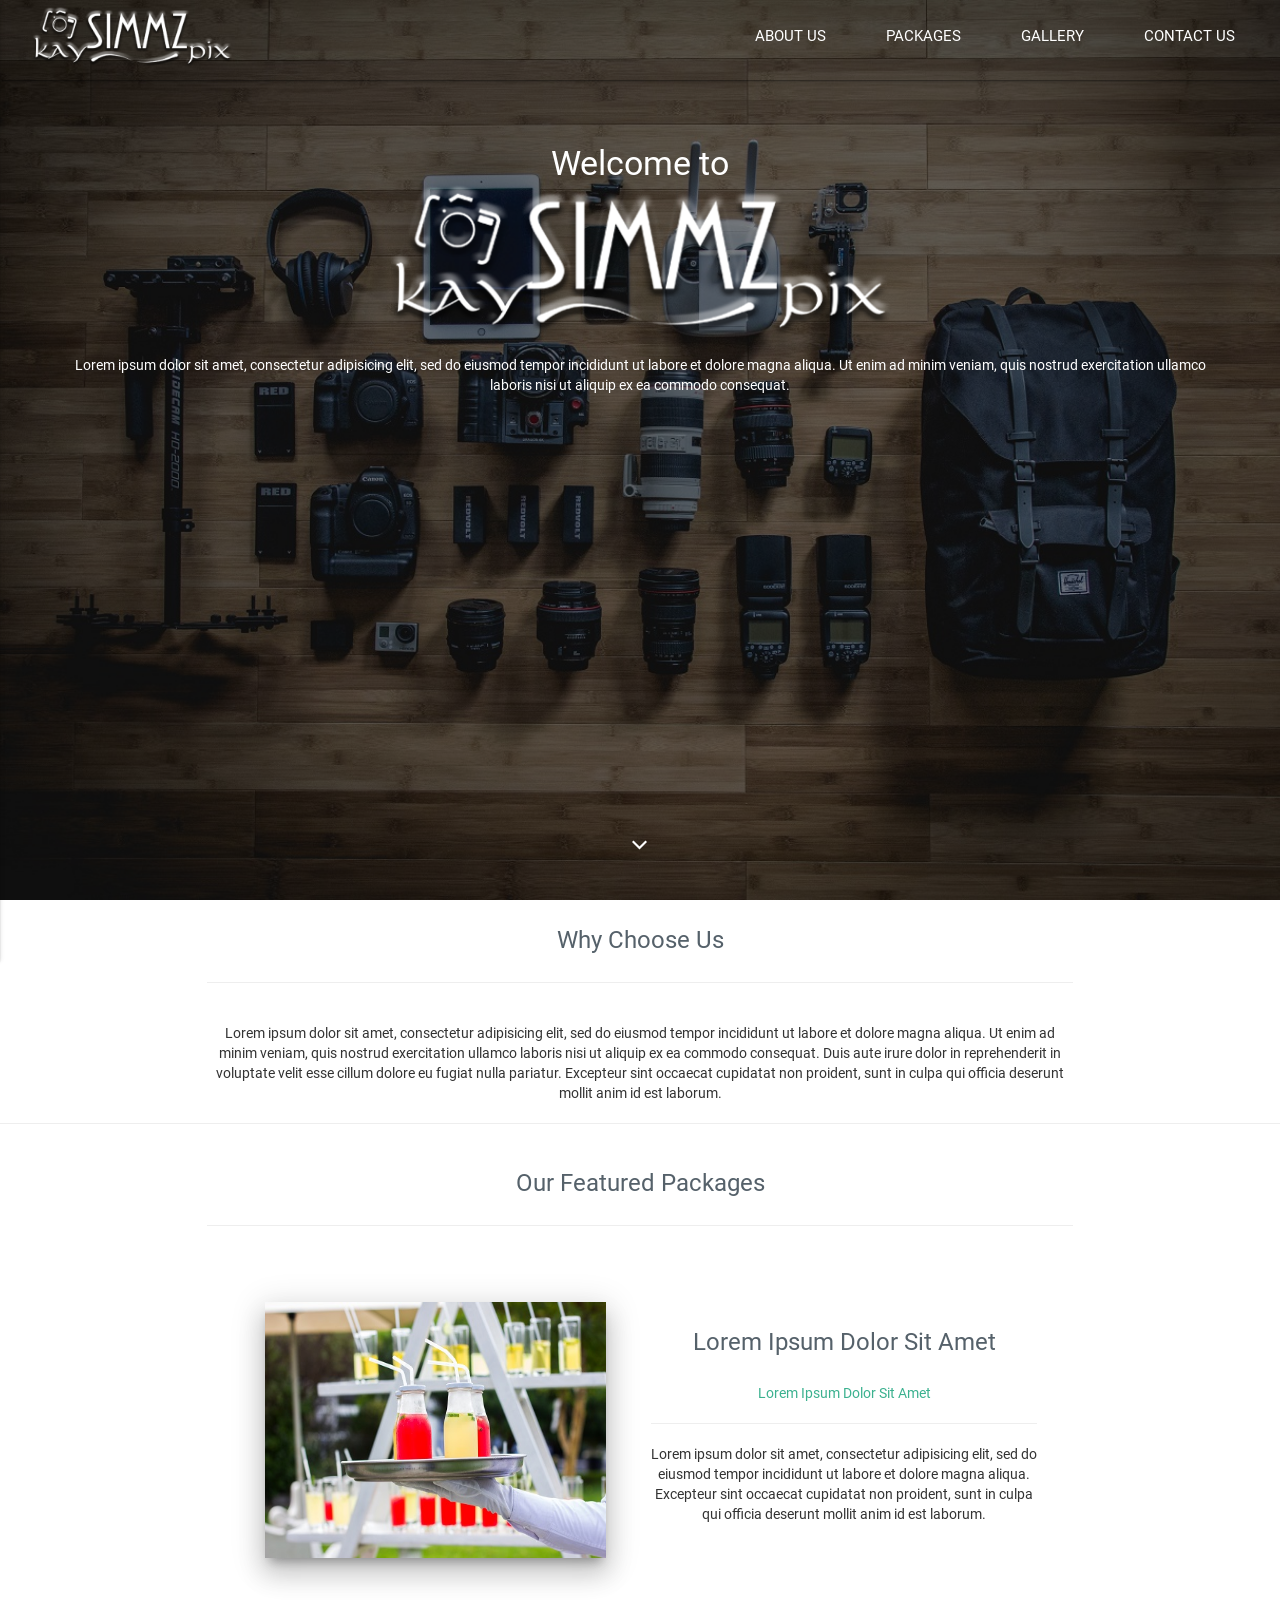
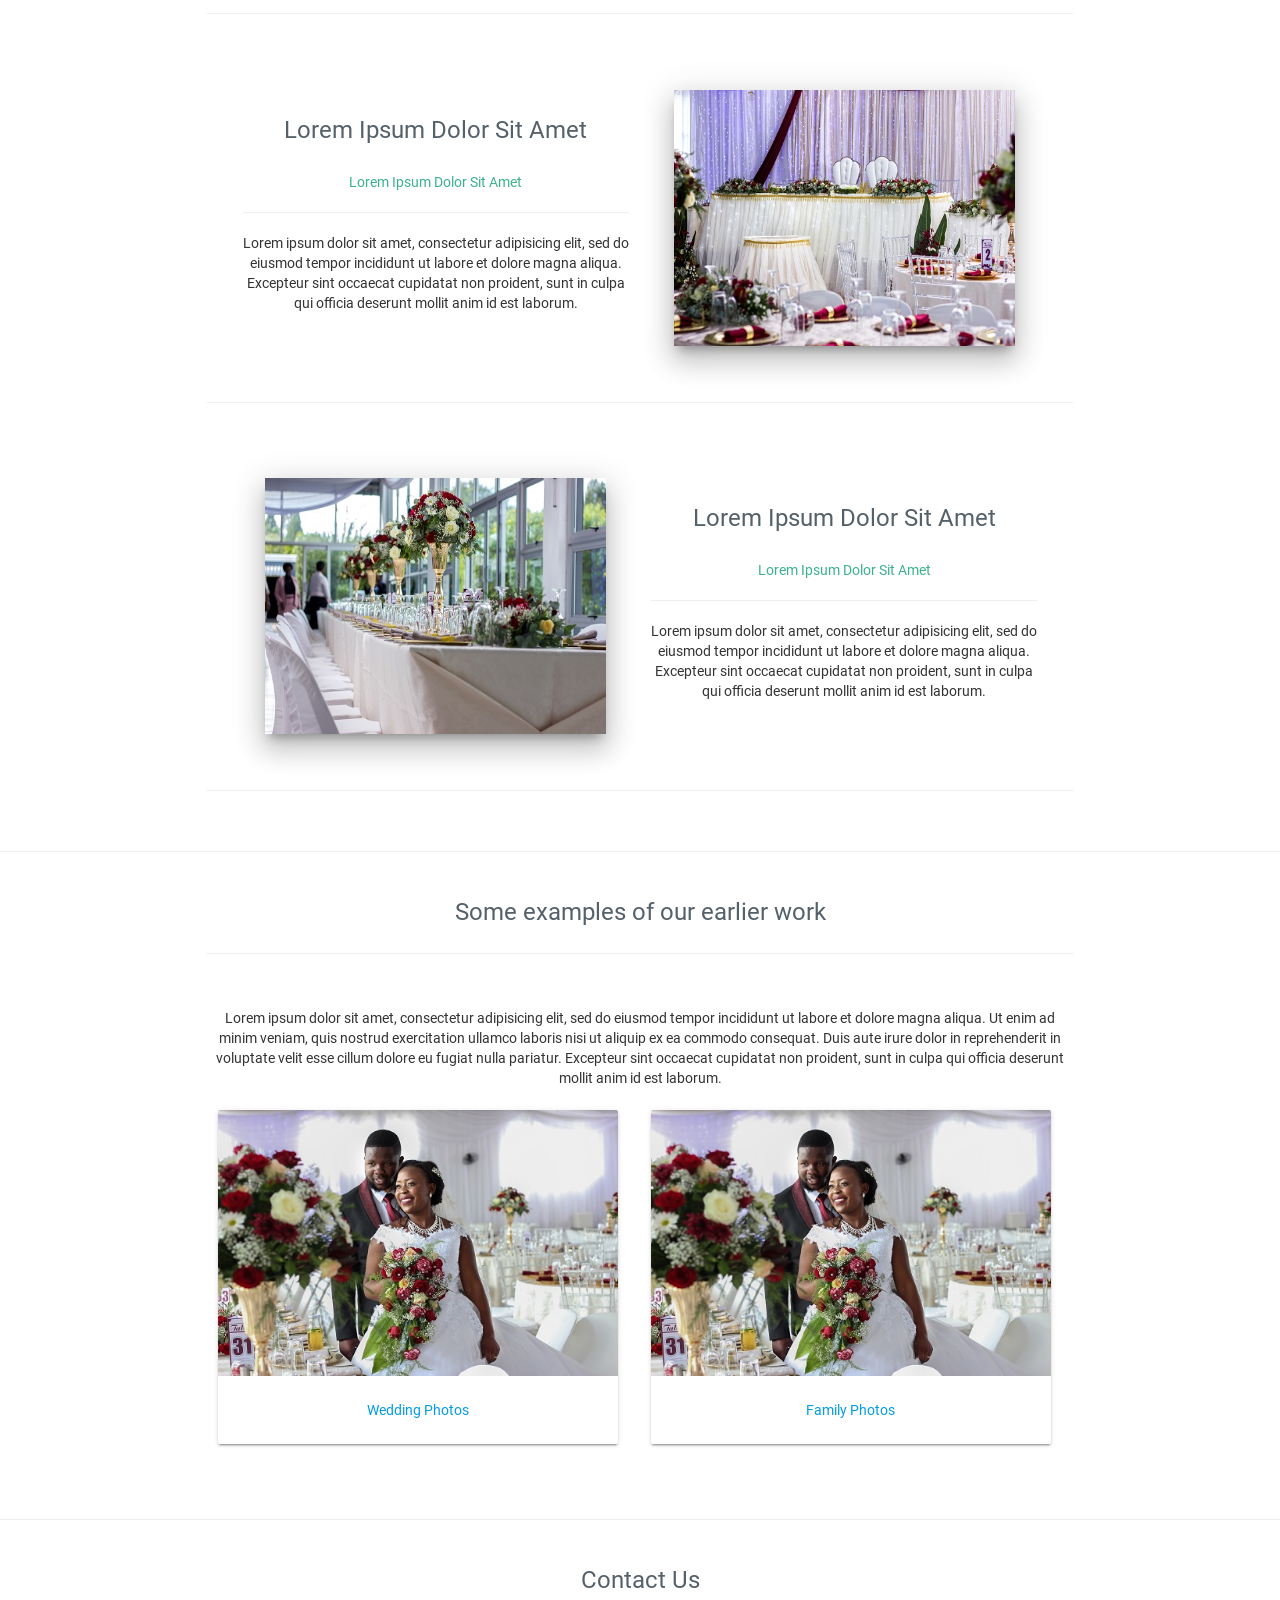
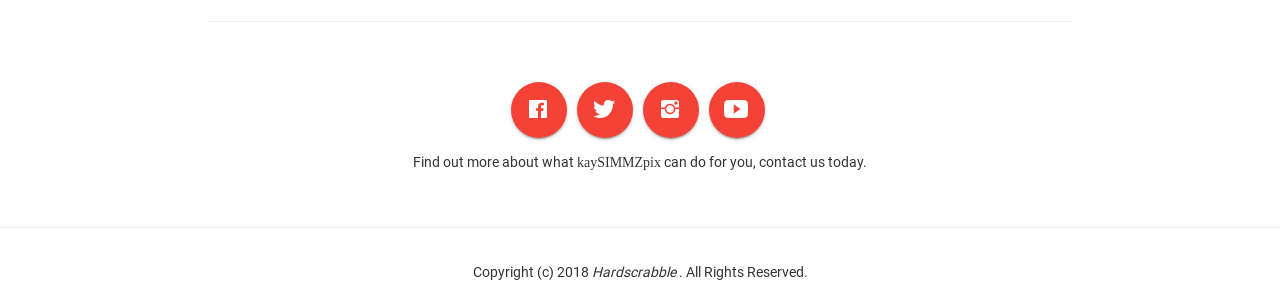
==== index.html @ e5ad6b53 "initial site docs" ====
<!DOCTYPE html><html lang="en"><head><title class="branding">kaySIMMZpix</title><link rel="icon" href="app\img\favicon-16px.ico" type="image/x-icon"><meta charset="utf-8"><meta http-equiv="X-UA-Compatible" content="IE=edge" gt; meta name="description" content=""><meta name="viewport" content="initial-scale=1,maximum-scale=1"><meta name="theme-color" content="#009688"><link rel="manifest" href="manifest.json"><script>if ('serviceWorker' in navigator) {
          navigator.serviceWorker
           .register('service-worker.js')
           .then(function() {
              console.log('Service Worker Registered');
            });
        }</script></head><body><!-- header --><div class="header"><nav id="mainNav" class="navbar navbar-default navbar-fixed-top"><div class="nav-wrapper" id="example-navbar-collapse"><ul class="nav navbar-nav navbar-left"><!-- <li id="home" class="brand-logo"><md-button><b><span class="logo branding">kaySIMMZpix&nbsp;&nbsp;&nbsp;</span></b></md-button></li> --><li id="home" class="brand-logo"><span class="logo branding"><div class="fullscreen"><img id="logo_white" data-src="app\img\logo_white.png" alt="kaySIMMZpix" width="199"> <img id="logo_blek" data-src="app\img\logo_blek.png" alt="kaySIMMZpix" width="199" style="display:none"></div><div class="sm-screen"><img id="logo_minor_blek" data-src="app\img\logo_minor_blek.png" alt="kaySIMMZpix" width="64" style="display:none"></div></span></li></ul><ul id="listMain" class="right hide-on-med-and-down"><li class="about"><button class="btn-flat transparent"><span>About Us</span></button></li><li class="services"><button class="btn-flat transparent"><span>Packages</span></button></li><li class="portfolio"><button class="btn-flat transparent"><span>Gallery</span></button></li><li class="contact"><button class="btn-flat transparent"><span>Contact Us</span></button></li>&nbsp;&nbsp;&nbsp;&nbsp;</ul><ul id="nav-mobile" class="side-nav"><!-- <li id="home" class=""><md-button><b><hr><i class="hero-mobile-nav branding">kaySIMMZpix</i>  <hr></b></md-button></li> --><li id="" class=""><span class="hero-mobile-nav branding"><img id="" src="app\img\logo_blek.png" alt="kaySIMMZpix" width="199" style="margin: 5% 0%"></span></li><li class="about closenav"><a>About Us</a></li><li class="services closenav"><a>Packages</a></li><li class="portfolio closenav"><a>Gallery</a></li><li class="contact closenav"><a>Contact Us</a></li>&nbsp;&nbsp;&nbsp;&nbsp;</ul><span><a id="button-collapse" href="#" data-activates="nav-mobile" class="button-collapse menu-icon"><i class="material-icons blackout">menu</i></a></span></div></nav></div><!-- parallax banner --><div class="parallax"><div class="cover"></div><center><div class="parallax-inner"><div data-aos="fade-down" data-aos-delay="250"><h4 class="">Welcome to<br><img data-src="app\img\logo_white.png" alt="kaySIMMZpix" class="banner_logo"></h4><p data-aos="fade-up" data-aos-delay="750" data-aos-offset="-1250">Lorem ipsum dolor sit amet, consectetur adipisicing elit, sed do eiusmod tempor incididunt ut labore et dolore magna aliqua. Ut enim ad minim veniam, quis nostrud exercitation ullamco laboris nisi ut aliquip ex ea commodo consequat.</p></div></div><button data-activates="nav-mobile" data-aos="fade-up" data-aos-delay="1500" data-aos-offset="1" class="btn-flat btn-block btn-large transparent" id="btnSearch"><i class="ion-ios-arrow-down"></i></button></center></div><!-- main div --><div id="divOne" style="height:100%;background-color:white;"><div id="divAbout" class=""><div class="subscribe text-center"><div class="container"><p class="secondary_color">Why Choose Us<br></p><hr><br><md-content class="md-padding">Lorem ipsum dolor sit amet, consectetur adipisicing elit, sed do eiusmod tempor incididunt ut labore et dolore magna aliqua. Ut enim ad minim veniam, quis nostrud exercitation ullamco laboris nisi ut aliquip ex ea commodo consequat. Duis aute irure dolor in reprehenderit in voluptate velit esse cillum dolore eu fugiat nulla pariatur. Excepteur sint occaecat cupidatat non proident, sunt in culpa qui officia deserunt mollit anim id est laborum.</md-content></div></div></div><hr><div id="divServices" class=""><div class="subscribe text-center"><div class="container"><p class="secondary_color">Our Featured Packages</p><hr><br><div class="row" style="border: solid thin white; padding: 4%"><div class="col s12 m12 l6 pull-left"><img data-src="app\img\kaySIMMZpix-0441.jpg" data-aos="zoom-in" data-aos-delay="250" alt="Featured Packages" class="z-depth-5 featured-img"></div><div class="col s12 m12 l6 pull-right"><p class="secondary_color">Lorem Ipsum Dolor Sit Amet</p><p class="tertiary_color">Lorem Ipsum Dolor Sit Amet</p><hr><p>Lorem ipsum dolor sit amet, consectetur adipisicing elit, sed do eiusmod tempor incididunt ut labore et dolore magna aliqua. Excepteur sint occaecat cupidatat non proident, sunt in culpa qui officia deserunt mollit anim id est laborum.</p></div></div><hr><br><div class="row" style="border: solid thin white; padding: 4%"><div class="col s12 m12 l6 pull-right"><img data-src="app\img\kaySIMMZpix-0169.jpg" data-aos="zoom-in" data-aos-delay="250" alt="Featured Packages" class="z-depth-5 featured-img"></div><div class="col s12 m12 l6 pull-left"><p class="secondary_color">Lorem Ipsum Dolor Sit Amet</p><p class="tertiary_color">Lorem Ipsum Dolor Sit Amet</p><hr><p>Lorem ipsum dolor sit amet, consectetur adipisicing elit, sed do eiusmod tempor incididunt ut labore et dolore magna aliqua. Excepteur sint occaecat cupidatat non proident, sunt in culpa qui officia deserunt mollit anim id est laborum.</p></div></div><hr><br><div class="row" style="border: solid thin white; padding: 4%"><div class="col s12 m12 l6 pull-left"><img data-src="app\img\kaySIMMZpix-0222.jpg" data-aos="zoom-in" data-aos-delay="250" alt="Featured Packages" class="z-depth-5 featured-img"></div><div class="col s12 m12 l6 pull-right"><p class="secondary_color">Lorem Ipsum Dolor Sit Amet</p><p class="tertiary_color">Lorem Ipsum Dolor Sit Amet</p><hr><p>Lorem ipsum dolor sit amet, consectetur adipisicing elit, sed do eiusmod tempor incididunt ut labore et dolore magna aliqua. Excepteur sint occaecat cupidatat non proident, sunt in culpa qui officia deserunt mollit anim id est laborum.</p></div></div><hr><br></div></div></div><hr><div id="divPortfolio" class=""><div class="subscribe text-center"><div class="container"><p class="secondary_color">Some examples of our earlier work</p><hr><br><p>Lorem ipsum dolor sit amet, consectetur adipisicing elit, sed do eiusmod tempor incididunt ut labore et dolore magna aliqua. Ut enim ad minim veniam, quis nostrud exercitation ullamco laboris nisi ut aliquip ex ea commodo consequat. Duis aute irure dolor in reprehenderit in voluptate velit esse cillum dolore eu fugiat nulla pariatur. Excepteur sint occaecat cupidatat non proident, sunt in culpa qui officia deserunt mollit anim id est laborum.</p><div class="row"><div id="lightgallery" class="col s12 m6 l6 row center-align"><a class="col s12 m12 l12" href="app\img\kaySIMMZpix-0450.jpg" data-aos="zoom-in" data-aos-delay="250" data-aos-offset="1"><div class="card lighten-4"><div class="card-image waves-effect waves-block waves-light"><img class="activator" alt="portfolio img" data-src="app\img\kaySIMMZpix-0450.jpg"></div><div class="card-content"><p>Wedding Photos</p></div></div></a><a href="app\img\kaySIMMZpix-0169.jpg" style="display:none"><img class="img-gallery zoom" alt="portfolio img" data-src="app\img\kaySIMMZpix-0169.jpg" data-aos="zoom-in" data-aos-delay="350" data-aos-offset="1"> </a><a href="app\img\kaySIMMZpix-0441.jpg" style="display:none"><img class="img-gallery zoom" alt="portfolio img" data-src="app\img\kaySIMMZpix-0441.jpg" data-aos="zoom-in" data-aos-delay="275" data-aos-offset="1"> </a><a href="app\img\kaySIMMZpix-0427.jpg" style="display:none"><img class="img-gallery zoom" alt="portfolio img" data-src="app\img\kaySIMMZpix-0427.jpg" data-aos="zoom-in" data-aos-delay="300" data-aos-offset="1"> </a><a href="app\img\kaySIMMZpix-0263.jpg" style="display:none"><img class="img-gallery zoom" alt="portfolio img" data-src="app\img\kaySIMMZpix-0263.jpg" data-aos="zoom-in" data-aos-delay="150" data-aos-offset="1"></a></div><div id="lightgallerie" class="col s12 m6 l6 row center-align"><a class="col s12 m12 l12" href="app\img\kaySIMMZpix-0450.jpg" data-aos="zoom-in" data-aos-delay="250" data-aos-offset="1"><div class="card lighten-4"><div class="card-image waves-effect waves-block waves-light"><img class="activator" alt="portfolio img" data-src="app\img\kaySIMMZpix-0450.jpg"></div><div class="card-content"><p>Family Photos</p></div></div></a><a href="app\img\kaySIMMZpix-0169.jpg" style="display:none"><img class="img-gallery zoom" alt="portfolio img" data-src="app\img\kaySIMMZpix-0169.jpg" data-aos="zoom-in" data-aos-delay="350" data-aos-offset="1"> </a><a href="app\img\kaySIMMZpix-0441.jpg" style="display:none"><img class="img-gallery zoom" alt="portfolio img" data-src="app\img\kaySIMMZpix-0441.jpg" data-aos="zoom-in" data-aos-delay="275" data-aos-offset="1"> </a><a href="app\img\kaySIMMZpix-0427.jpg" style="display:none"><img class="img-gallery zoom" alt="portfolio img" data-src="app\img\kaySIMMZpix-0427.jpg" data-aos="zoom-in" data-aos-delay="300" data-aos-offset="1"> </a><a href="app\img\kaySIMMZpix-0263.jpg" style="display:none"><img class="img-gallery zoom" alt="portfolio img" data-src="app\img\kaySIMMZpix-0263.jpg" data-aos="zoom-in" data-aos-delay="150" data-aos-offset="1"></a></div></div></div></div></div><hr><div id="divContact" class="" style=""><div class="subscribe text-center"><div class="container"><p class="secondary_color">Contact Us</p><hr><br><md-content class="row md-padding"><ul class="list-inline"><li><a href="https://www.facebook.com/kaysimmz" target="_blank" data-aos="zoom-in" data-aos-delay="250" data-aos-offset="1" class="btn-floating btn-large waves-effect waves-light red"><i class="ion-logo-facebook"></i></a></li><li><a href="https://www.twitter.com/kaysimmzpix" target="_blank" data-aos="zoom-in" data-aos-delay="500" data-aos-offset="1" class="btn-floating btn-large waves-effect waves-light red"><i class="ion-logo-twitter"></i></a></li><li><a href="https://www.instagram.com/kaysimmzpix" target="_blank" data-aos="zoom-in" data-aos-delay="750" data-aos-offset="1" class="btn-floating btn-large waves-effect waves-light red"><i class="ion-logo-instagram"></i></a></li><li><a href="https://www.youtube.com/channel/UCSjPcSnpHtbihpZmmzfnmOw" target="_blank" data-aos="zoom-in" data-aos-delay="1000" data-aos-offset="1" class="btn-floating btn-large waves-effect waves-light red"><i class="ion-logo-youtube"></i></a></li></ul><p>Find out more about what <wbr><span class="branding">kaySIMMZpix</span><wbr> can do for you,<wbr> contact us today.</p></md-content><md-content class="md-padding"></md-content></div></div><hr><div id="" class="" style="width:100%;height:auto; margin:0%; padding:0%"><div class="subscribe text-center"><div class="container"><md-content class="md-padding"><p>Copyright (c) 2018 <i class="special-meat">Hardscrabble</i> . All Rights Reserved.</p></md-content></div></div></div><div style="" class="scroll_top"><button class="btn transparent btn-flat btn-floating btn-large"><i class="material-icons" style="color: #55616A;">arrow_upward</i></button></div></div><link rel="stylesheet" href="app/css/app.css"><link rel="stylesheet" href="app/css/minor.css"><script src="app/app.js"></script><script>AOS.init({
          offset: 200,
          duration: 600,
          easing: 'ease-in-sine',
          delay: 100,
      });
        lightGallery(document.getElementById('lightgallery'));
        lightGallery(document.getElementById('lightgallerie'));</script></div></body></html>
---- app/css/minor.css ----
@font-face {
  font-family: 'Material Icons';
  font-style: normal;
  font-weight: 400;
  src: url(/app/css/fonts/iconfont/MaterialIcons-Regular.eot); /* For IE6-8 */
  src: local('Material Icons'),
       local('MaterialIcons-Regular'),
       url(/app/css/fonts/iconfont/MaterialIcons-Regular.woff2) format('woff2'),
       url(/app/css/fonts/iconfont/MaterialIcons-Regular.woff) format('woff'),
       url(/app/css/fonts/iconfont/MaterialIcons-Regular.ttf) format('truetype');
}

.material-icons {
  font-family: 'Material Icons';
  font-weight: normal;
  font-style: normal;
  font-size: 24px;  /* Preferred icon size */
  display: inline-block;
  line-height: 1;
  text-transform: none;
  letter-spacing: normal;
  word-wrap: normal;
  white-space: nowrap;
  direction: ltr;

  /* Support for all WebKit browsers. */
  -webkit-font-smoothing: antialiased;
  /* Support for Safari and Chrome. */
  text-rendering: optimizeLegibility;

  /* Support for Firefox. */
  -moz-osx-font-smoothing: grayscale;

  /* Support for IE. */
  font-feature-settings: 'liga';
}

@charset "UTF-8";
/*!
  Ionicons, v3.0.0-alpha.3
  Created by Ben Sperry for the Ionic Framework, http://ionicons.com/
  https://twitter.com/benjsperry  https://twitter.com/ionicframework
  MIT License: https://github.com/driftyco/ionicons

  Android-style icons originally built by Google’s
  Material Design Icons: https://github.com/google/material-design-icons
  used under CC BY http://creativecommons.org/licenses/by/4.0/
  Modified icons to fit ionicon’s grid from original.
*/
@font-face {
    font-family: "Ionicons";
    src: url(/app/css/fonts/ionicons/ionicons.eot);
    src: local('Ionicons');
    src: url(/app/css/fonts/ionicons/ionicons.eot) format("embedded-opentype"),
         url(/app/css/fonts/ionicons/ionicons.woff2) format("woff2"),
         url(/app/css/fonts/ionicons/ionicons.woff) format("woff"),
         url(/app/css/fonts/ionicons/ionicons.ttf) format("truetype"),
        url(/app/css/fonts/ionicons/ionicons.svg) format("svg");
    font-weight: normal;
    font-style: normal;
}
.ion, .ionicons, .ion-ios-add:before, .ion-ios-add-circle:before, .ion-ios-add-circle-outline:before, .ion-ios-add-outline:before, .ion-ios-alarm:before, .ion-ios-alarm-outline:before, .ion-ios-albums:before, .ion-ios-albums-outline:before, .ion-ios-alert:before, .ion-ios-alert-outline:before, .ion-ios-american-football:before, .ion-ios-american-football-outline:before, .ion-ios-analytics:before, .ion-ios-analytics-outline:before, .ion-ios-aperture:before, .ion-ios-aperture-outline:before, .ion-ios-apps:before, .ion-ios-apps-outline:before, .ion-ios-appstore:before, .ion-ios-appstore-outline:before, .ion-ios-archive:before, .ion-ios-archive-outline:before, .ion-ios-arrow-back:before, .ion-ios-arrow-back-outline:before, .ion-ios-arrow-down:before, .ion-ios-arrow-down-outline:before, .ion-ios-arrow-dropdown:before, .ion-ios-arrow-dropdown-circle:before, .ion-ios-arrow-dropdown-circle-outline:before, .ion-ios-arrow-dropdown-outline:before, .ion-ios-arrow-dropleft:before, .ion-ios-arrow-dropleft-circle:before, .ion-ios-arrow-dropleft-circle-outline:before, .ion-ios-arrow-dropleft-outline:before, .ion-ios-arrow-dropright:before, .ion-ios-arrow-dropright-circle:before, .ion-ios-arrow-dropright-circle-outline:before, .ion-ios-arrow-dropright-outline:before, .ion-ios-arrow-dropup:before, .ion-ios-arrow-dropup-circle:before, .ion-ios-arrow-dropup-circle-outline:before, .ion-ios-arrow-dropup-outline:before, .ion-ios-arrow-forward:before, .ion-ios-arrow-forward-outline:before, .ion-ios-arrow-round-back:before, .ion-ios-arrow-round-back-outline:before, .ion-ios-arrow-round-down:before, .ion-ios-arrow-round-down-outline:before, .ion-ios-arrow-round-forward:before, .ion-ios-arrow-round-forward-outline:before, .ion-ios-arrow-round-up:before, .ion-ios-arrow-round-up-outline:before, .ion-ios-arrow-up:before, .ion-ios-arrow-up-outline:before, .ion-ios-at:before, .ion-ios-at-outline:before, .ion-ios-attach:before, .ion-ios-attach-outline:before, .ion-ios-backspace:before, .ion-ios-backspace-outline:before, .ion-ios-barcode:before, .ion-ios-barcode-outline:before, .ion-ios-baseball:before, .ion-ios-baseball-outline:before, .ion-ios-basket:before, .ion-ios-basket-outline:before, .ion-ios-basketball:before, .ion-ios-basketball-outline:before, .ion-ios-battery-charging:before, .ion-ios-battery-charging-outline:before, .ion-ios-battery-dead:before, .ion-ios-battery-dead-outline:before, .ion-ios-battery-full:before, .ion-ios-battery-full-outline:before, .ion-ios-beaker:before, .ion-ios-beaker-outline:before, .ion-ios-beer:before, .ion-ios-beer-outline:before, .ion-ios-bicycle:before, .ion-ios-bicycle-outline:before, .ion-ios-bluetooth:before, .ion-ios-bluetooth-outline:before, .ion-ios-boat:before, .ion-ios-boat-outline:before, .ion-ios-body:before, .ion-ios-body-outline:before, .ion-ios-bonfire:before, .ion-ios-bonfire-outline:before, .ion-ios-book:before, .ion-ios-book-outline:before, .ion-ios-bookmark:before, .ion-ios-bookmark-outline:before, .ion-ios-bookmarks:before, .ion-ios-bookmarks-outline:before, .ion-ios-bowtie:before, .ion-ios-bowtie-outline:before, .ion-ios-briefcase:before, .ion-ios-briefcase-outline:before, .ion-ios-browsers:before, .ion-ios-browsers-outline:before, .ion-ios-brush:before, .ion-ios-brush-outline:before, .ion-ios-bug:before, .ion-ios-bug-outline:before, .ion-ios-build:before, .ion-ios-build-outline:before, .ion-ios-bulb:before, .ion-ios-bulb-outline:before, .ion-ios-bus:before, .ion-ios-bus-outline:before, .ion-ios-cafe:before, .ion-ios-cafe-outline:before, .ion-ios-calculator:before, .ion-ios-calculator-outline:before, .ion-ios-calendar:before, .ion-ios-calendar-outline:before, .ion-ios-call:before, .ion-ios-call-outline:before, .ion-ios-camera:before, .ion-ios-camera-outline:before, .ion-ios-car:before, .ion-ios-car-outline:before, .ion-ios-card:before, .ion-ios-card-outline:before, .ion-ios-cart:before, .ion-ios-cart-outline:before, .ion-ios-cash:before, .ion-ios-cash-outline:before, .ion-ios-chatboxes:before, .ion-ios-chatboxes-outline:before, .ion-ios-chatbubbles:before, .ion-ios-chatbubbles-outline:before, .ion-ios-checkbox:before, .ion-ios-checkbox-outline:before, .ion-ios-checkmark:before, .ion-ios-checkmark-circle:before, .ion-ios-checkmark-circle-outline:before, .ion-ios-checkmark-outline:before, .ion-ios-clipboard:before, .ion-ios-clipboard-outline:before, .ion-ios-clock:before, .ion-ios-clock-outline:before, .ion-ios-close:before, .ion-ios-close-circle:before, .ion-ios-close-circle-outline:before, .ion-ios-close-outline:before, .ion-ios-closed-captioning:before, .ion-ios-closed-captioning-outline:before, .ion-ios-cloud:before, .ion-ios-cloud-circle:before, .ion-ios-cloud-circle-outline:before, .ion-ios-cloud-done:before, .ion-ios-cloud-done-outline:before, .ion-ios-cloud-download:before, .ion-ios-cloud-download-outline:before, .ion-ios-cloud-outline:before, .ion-ios-cloud-upload:before, .ion-ios-cloud-upload-outline:before, .ion-ios-cloudy:before, .ion-ios-cloudy-night:before, .ion-ios-cloudy-night-outline:before, .ion-ios-cloudy-outline:before, .ion-ios-code:before, .ion-ios-code-download:before, .ion-ios-code-download-outline:before, .ion-ios-code-outline:before, .ion-ios-code-working:before, .ion-ios-code-working-outline:before, .ion-ios-cog:before, .ion-ios-cog-outline:before, .ion-ios-color-fill:before, .ion-ios-color-fill-outline:before, .ion-ios-color-filter:before, .ion-ios-color-filter-outline:before, .ion-ios-color-palette:before, .ion-ios-color-palette-outline:before, .ion-ios-color-wand:before, .ion-ios-color-wand-outline:before, .ion-ios-compass:before, .ion-ios-compass-outline:before, .ion-ios-construct:before, .ion-ios-construct-outline:before, .ion-ios-contact:before, .ion-ios-contact-outline:before, .ion-ios-contacts:before, .ion-ios-contacts-outline:before, .ion-ios-contract:before, .ion-ios-contract-outline:before, .ion-ios-contrast:before, .ion-ios-contrast-outline:before, .ion-ios-copy:before, .ion-ios-copy-outline:before, .ion-ios-create:before, .ion-ios-create-outline:before, .ion-ios-crop:before, .ion-ios-crop-outline:before, .ion-ios-cube:before, .ion-ios-cube-outline:before, .ion-ios-cut:before, .ion-ios-cut-outline:before, .ion-ios-desktop:before, .ion-ios-desktop-outline:before, .ion-ios-disc:before, .ion-ios-disc-outline:before, .ion-ios-document:before, .ion-ios-document-outline:before, .ion-ios-done-all:before, .ion-ios-done-all-outline:before, .ion-ios-download:before, .ion-ios-download-outline:before, .ion-ios-easel:before, .ion-ios-easel-outline:before, .ion-ios-egg:before, .ion-ios-egg-outline:before, .ion-ios-exit:before, .ion-ios-exit-outline:before, .ion-ios-expand:before, .ion-ios-expand-outline:before, .ion-ios-eye:before, .ion-ios-eye-off:before, .ion-ios-eye-off-outline:before, .ion-ios-eye-outline:before, .ion-ios-fastforward:before, .ion-ios-fastforward-outline:before, .ion-ios-female:before, .ion-ios-female-outline:before, .ion-ios-filing:before, .ion-ios-filing-outline:before, .ion-ios-film:before, .ion-ios-film-outline:before, .ion-ios-finger-print:before, .ion-ios-finger-print-outline:before, .ion-ios-flag:before, .ion-ios-flag-outline:before, .ion-ios-flame:before, .ion-ios-flame-outline:before, .ion-ios-flash:before, .ion-ios-flash-outline:before, .ion-ios-flask:before, .ion-ios-flask-outline:before, .ion-ios-flower:before, .ion-ios-flower-outline:before, .ion-ios-folder:before, .ion-ios-folder-open:before, .ion-ios-folder-open-outline:before, .ion-ios-folder-outline:before, .ion-ios-football:before, .ion-ios-football-outline:before, .ion-ios-funnel:before, .ion-ios-funnel-outline:before, .ion-ios-game-controller-a:before, .ion-ios-game-controller-a-outline:before, .ion-ios-game-controller-b:before, .ion-ios-game-controller-b-outline:before, .ion-ios-git-branch:before, .ion-ios-git-branch-outline:before, .ion-ios-git-commit:before, .ion-ios-git-commit-outline:before, .ion-ios-git-compare:before, .ion-ios-git-compare-outline:before, .ion-ios-git-merge:before, .ion-ios-git-merge-outline:before, .ion-ios-git-network:before, .ion-ios-git-network-outline:before, .ion-ios-git-pull-request:before, .ion-ios-git-pull-request-outline:before, .ion-ios-glasses:before, .ion-ios-glasses-outline:before, .ion-ios-globe:before, .ion-ios-globe-outline:before, .ion-ios-grid:before, .ion-ios-grid-outline:before, .ion-ios-hammer:before, .ion-ios-hammer-outline:before, .ion-ios-hand:before, .ion-ios-hand-outline:before, .ion-ios-happy:before, .ion-ios-happy-outline:before, .ion-ios-headset:before, .ion-ios-headset-outline:before, .ion-ios-heart:before, .ion-ios-heart-outline:before, .ion-ios-help:before, .ion-ios-help-buoy:before, .ion-ios-help-buoy-outline:before, .ion-ios-help-circle:before, .ion-ios-help-circle-outline:before, .ion-ios-help-outline:before, .ion-ios-home:before, .ion-ios-home-outline:before, .ion-ios-ice-cream:before, .ion-ios-ice-cream-outline:before, .ion-ios-image:before, .ion-ios-image-outline:before, .ion-ios-images:before, .ion-ios-images-outline:before, .ion-ios-infinite:before, .ion-ios-infinite-outline:before, .ion-ios-information:before, .ion-ios-information-circle:before, .ion-ios-information-circle-outline:before, .ion-ios-information-outline:before, .ion-ios-ionic:before, .ion-ios-ionic-outline:before, .ion-ios-ionitron:before, .ion-ios-ionitron-outline:before, .ion-ios-jet:before, .ion-ios-jet-outline:before, .ion-ios-key:before, .ion-ios-key-outline:before, .ion-ios-keypad:before, .ion-ios-keypad-outline:before, .ion-ios-laptop:before, .ion-ios-laptop-outline:before, .ion-ios-leaf:before, .ion-ios-leaf-outline:before, .ion-ios-link:before, .ion-ios-link-outline:before, .ion-ios-list:before, .ion-ios-list-box:before, .ion-ios-list-box-outline:before, .ion-ios-list-outline:before, .ion-ios-locate:before, .ion-ios-locate-outline:before, .ion-ios-lock:before, .ion-ios-lock-outline:before, .ion-ios-log-in:before, .ion-ios-log-in-outline:before, .ion-ios-log-out:before, .ion-ios-log-out-outline:before, .ion-ios-magnet:before, .ion-ios-magnet-outline:before, .ion-ios-mail:before, .ion-ios-mail-open:before, .ion-ios-mail-open-outline:before, .ion-ios-mail-outline:before, .ion-ios-male:before, .ion-ios-male-outline:before, .ion-ios-man:before, .ion-ios-man-outline:before, .ion-ios-map:before, .ion-ios-map-outline:before, .ion-ios-medal:before, .ion-ios-medal-outline:before, .ion-ios-medical:before, .ion-ios-medical-outline:before, .ion-ios-medkit:before, .ion-ios-medkit-outline:before, .ion-ios-megaphone:before, .ion-ios-megaphone-outline:before, .ion-ios-menu:before, .ion-ios-menu-outline:before, .ion-ios-mic:before, .ion-ios-mic-off:before, .ion-ios-mic-off-outline:before, .ion-ios-mic-outline:before, .ion-ios-microphone:before, .ion-ios-microphone-outline:before, .ion-ios-moon:before, .ion-ios-moon-outline:before, .ion-ios-more:before, .ion-ios-more-outline:before, .ion-ios-move:before, .ion-ios-move-outline:before, .ion-ios-musical-note:before, .ion-ios-musical-note-outline:before, .ion-ios-musical-notes:before, .ion-ios-musical-notes-outline:before, .ion-ios-navigate:before, .ion-ios-navigate-outline:before, .ion-ios-no-smoking:before, .ion-ios-no-smoking-outline:before, .ion-ios-notifications:before, .ion-ios-notifications-off:before, .ion-ios-notifications-off-outline:before, .ion-ios-notifications-outline:before, .ion-ios-nuclear:before, .ion-ios-nuclear-outline:before, .ion-ios-nutrition:before, .ion-ios-nutrition-outline:before, .ion-ios-open:before, .ion-ios-open-outline:before, .ion-ios-options:before, .ion-ios-options-outline:before, .ion-ios-outlet:before, .ion-ios-outlet-outline:before, .ion-ios-paper:before, .ion-ios-paper-outline:before, .ion-ios-paper-plane:before, .ion-ios-paper-plane-outline:before, .ion-ios-partly-sunny:before, .ion-ios-partly-sunny-outline:before, .ion-ios-pause:before, .ion-ios-pause-outline:before, .ion-ios-paw:before, .ion-ios-paw-outline:before, .ion-ios-people:before, .ion-ios-people-outline:before, .ion-ios-person:before, .ion-ios-person-add:before, .ion-ios-person-add-outline:before, .ion-ios-person-outline:before, .ion-ios-phone-landscape:before, .ion-ios-phone-landscape-outline:before, .ion-ios-phone-portrait:before, .ion-ios-phone-portrait-outline:before, .ion-ios-photos:before, .ion-ios-photos-outline:before, .ion-ios-pie:before, .ion-ios-pie-outline:before, .ion-ios-pin:before, .ion-ios-pin-outline:before, .ion-ios-pint:before, .ion-ios-pint-outline:before, .ion-ios-pizza:before, .ion-ios-pizza-outline:before, .ion-ios-plane:before, .ion-ios-plane-outline:before, .ion-ios-planet:before, .ion-ios-planet-outline:before, .ion-ios-play:before, .ion-ios-play-outline:before, .ion-ios-podium:before, .ion-ios-podium-outline:before, .ion-ios-power:before, .ion-ios-power-outline:before, .ion-ios-pricetag:before, .ion-ios-pricetag-outline:before, .ion-ios-pricetags:before, .ion-ios-pricetags-outline:before, .ion-ios-print:before, .ion-ios-print-outline:before, .ion-ios-pulse:before, .ion-ios-pulse-outline:before, .ion-ios-qr-scanner:before, .ion-ios-qr-scanner-outline:before, .ion-ios-quote:before, .ion-ios-quote-outline:before, .ion-ios-radio:before, .ion-ios-radio-button-off:before, .ion-ios-radio-button-off-outline:before, .ion-ios-radio-button-on:before, .ion-ios-radio-button-on-outline:before, .ion-ios-radio-outline:before, .ion-ios-rainy:before, .ion-ios-rainy-outline:before, .ion-ios-recording:before, .ion-ios-recording-outline:before, .ion-ios-redo:before, .ion-ios-redo-outline:before, .ion-ios-refresh:before, .ion-ios-refresh-circle:before, .ion-ios-refresh-circle-outline:before, .ion-ios-refresh-outline:before, .ion-ios-remove:before, .ion-ios-remove-circle:before, .ion-ios-remove-circle-outline:before, .ion-ios-remove-outline:before, .ion-ios-reorder:before, .ion-ios-reorder-outline:before, .ion-ios-repeat:before, .ion-ios-repeat-outline:before, .ion-ios-resize:before, .ion-ios-resize-outline:before, .ion-ios-restaurant:before, .ion-ios-restaurant-outline:before, .ion-ios-return-left:before, .ion-ios-return-left-outline:before, .ion-ios-return-right:before, .ion-ios-return-right-outline:before, .ion-ios-reverse-camera:before, .ion-ios-reverse-camera-outline:before, .ion-ios-rewind:before, .ion-ios-rewind-outline:before, .ion-ios-ribbon:before, .ion-ios-ribbon-outline:before, .ion-ios-rose:before, .ion-ios-rose-outline:before, .ion-ios-sad:before, .ion-ios-sad-outline:before, .ion-ios-school:before, .ion-ios-school-outline:before, .ion-ios-search:before, .ion-ios-search-outline:before, .ion-ios-send:before, .ion-ios-send-outline:before, .ion-ios-settings:before, .ion-ios-settings-outline:before, .ion-ios-share:before, .ion-ios-share-alt:before, .ion-ios-share-alt-outline:before, .ion-ios-share-outline:before, .ion-ios-shirt:before, .ion-ios-shirt-outline:before, .ion-ios-shuffle:before, .ion-ios-shuffle-outline:before, .ion-ios-skip-backward:before, .ion-ios-skip-backward-outline:before, .ion-ios-skip-forward:before, .ion-ios-skip-forward-outline:before, .ion-ios-snow:before, .ion-ios-snow-outline:before, .ion-ios-speedometer:before, .ion-ios-speedometer-outline:before, .ion-ios-square:before, .ion-ios-square-outline:before, .ion-ios-star:before, .ion-ios-star-half:before, .ion-ios-star-half-outline:before, .ion-ios-star-outline:before, .ion-ios-stats:before, .ion-ios-stats-outline:before, .ion-ios-stopwatch:before, .ion-ios-stopwatch-outline:before, .ion-ios-subway:before, .ion-ios-subway-outline:before, .ion-ios-sunny:before, .ion-ios-sunny-outline:before, .ion-ios-swap:before, .ion-ios-swap-outline:before, .ion-ios-switch:before, .ion-ios-switch-outline:before, .ion-ios-sync:before, .ion-ios-sync-outline:before, .ion-ios-tablet-landscape:before, .ion-ios-tablet-landscape-outline:before, .ion-ios-tablet-portrait:before, .ion-ios-tablet-portrait-outline:before, .ion-ios-tennisball:before, .ion-ios-tennisball-outline:before, .ion-ios-text:before, .ion-ios-text-outline:before, .ion-ios-thermometer:before, .ion-ios-thermometer-outline:before, .ion-ios-thumbs-down:before, .ion-ios-thumbs-down-outline:before, .ion-ios-thumbs-up:before, .ion-ios-thumbs-up-outline:before, .ion-ios-thunderstorm:before, .ion-ios-thunderstorm-outline:before, .ion-ios-time:before, .ion-ios-time-outline:before, .ion-ios-timer:before, .ion-ios-timer-outline:before, .ion-ios-train:before, .ion-ios-train-outline:before, .ion-ios-transgender:before, .ion-ios-transgender-outline:before, .ion-ios-trash:before, .ion-ios-trash-outline:before, .ion-ios-trending-down:before, .ion-ios-trending-down-outline:before, .ion-ios-trending-up:before, .ion-ios-trending-up-outline:before, .ion-ios-trophy:before, .ion-ios-trophy-outline:before, .ion-ios-umbrella:before, .ion-ios-umbrella-outline:before, .ion-ios-undo:before, .ion-ios-undo-outline:before, .ion-ios-unlock:before, .ion-ios-unlock-outline:before, .ion-ios-videocam:before, .ion-ios-videocam-outline:before, .ion-ios-volume-down:before, .ion-ios-volume-down-outline:before, .ion-ios-volume-mute:before, .ion-ios-volume-mute-outline:before, .ion-ios-volume-off:before, .ion-ios-volume-off-outline:before, .ion-ios-volume-up:before, .ion-ios-volume-up-outline:before, .ion-ios-walk:before, .ion-ios-walk-outline:before, .ion-ios-warning:before, .ion-ios-warning-outline:before, .ion-ios-watch:before, .ion-ios-watch-outline:before, .ion-ios-water:before, .ion-ios-water-outline:before, .ion-ios-wifi:before, .ion-ios-wifi-outline:before, .ion-ios-wine:before, .ion-ios-wine-outline:before, .ion-ios-woman:before, .ion-ios-woman-outline:before, .ion-logo-android:before, .ion-logo-angular:before, .ion-logo-apple:before, .ion-logo-bitcoin:before, .ion-logo-buffer:before, .ion-logo-chrome:before, .ion-logo-codepen:before, .ion-logo-css3:before, .ion-logo-designernews:before, .ion-logo-dribbble:before, .ion-logo-dropbox:before, .ion-logo-euro:before, .ion-logo-facebook:before, .ion-logo-foursquare:before, .ion-logo-freebsd-devil:before, .ion-logo-github:before, .ion-logo-google:before, .ion-logo-googleplus:before, .ion-logo-hackernews:before, .ion-logo-html5:before, .ion-logo-instagram:before, .ion-logo-javascript:before, .ion-logo-linkedin:before, .ion-logo-markdown:before, .ion-logo-nodejs:before, .ion-logo-octocat:before, .ion-logo-pinterest:before, .ion-logo-playstation:before, .ion-logo-python:before, .ion-logo-reddit:before, .ion-logo-rss:before, .ion-logo-sass:before, .ion-logo-skype:before, .ion-logo-snapchat:before, .ion-logo-steam:before, .ion-logo-tumblr:before, .ion-logo-tux:before, .ion-logo-twitch:before, .ion-logo-twitter:before, .ion-logo-usd:before, .ion-logo-vimeo:before, .ion-logo-whatsapp:before, .ion-logo-windows:before, .ion-logo-wordpress:before, .ion-logo-xbox:before, .ion-logo-yahoo:before, .ion-logo-yen:before, .ion-logo-youtube:before, .ion-md-add:before, .ion-md-add-circle:before, .ion-md-alarm:before, .ion-md-albums:before, .ion-md-alert:before, .ion-md-american-football:before, .ion-md-analytics:before, .ion-md-aperture:before, .ion-md-apps:before, .ion-md-appstore:before, .ion-md-archive:before, .ion-md-arrow-back:before, .ion-md-arrow-down:before, .ion-md-arrow-dropdown:before, .ion-md-arrow-dropdown-circle:before, .ion-md-arrow-dropleft:before, .ion-md-arrow-dropleft-circle:before, .ion-md-arrow-dropright:before, .ion-md-arrow-dropright-circle:before, .ion-md-arrow-dropup:before, .ion-md-arrow-dropup-circle:before, .ion-md-arrow-forward:before, .ion-md-arrow-round-back:before, .ion-md-arrow-round-down:before, .ion-md-arrow-round-forward:before, .ion-md-arrow-round-up:before, .ion-md-arrow-up:before, .ion-md-at:before, .ion-md-attach:before, .ion-md-backspace:before, .ion-md-barcode:before, .ion-md-baseball:before, .ion-md-basket:before, .ion-md-basketball:before, .ion-md-battery-charging:before, .ion-md-battery-dead:before, .ion-md-battery-full:before, .ion-md-beaker:before, .ion-md-beer:before, .ion-md-bicycle:before, .ion-md-bluetooth:before, .ion-md-boat:before, .ion-md-body:before, .ion-md-bonfire:before, .ion-md-book:before, .ion-md-bookmark:before, .ion-md-bookmarks:before, .ion-md-bowtie:before, .ion-md-briefcase:before, .ion-md-browsers:before, .ion-md-brush:before, .ion-md-bug:before, .ion-md-build:before, .ion-md-bulb:before, .ion-md-bus:before, .ion-md-cafe:before, .ion-md-calculator:before, .ion-md-calendar:before, .ion-md-call:before, .ion-md-camera:before, .ion-md-car:before, .ion-md-card:before, .ion-md-cart:before, .ion-md-cash:before, .ion-md-chatboxes:before, .ion-md-chatbubbles:before, .ion-md-checkbox:before, .ion-md-checkbox-outline:before, .ion-md-checkmark:before, .ion-md-checkmark-circle:before, .ion-md-checkmark-circle-outline:before, .ion-md-clipboard:before, .ion-md-clock:before, .ion-md-close:before, .ion-md-close-circle:before, .ion-md-closed-captioning:before, .ion-md-cloud:before, .ion-md-cloud-circle:before, .ion-md-cloud-done:before, .ion-md-cloud-download:before, .ion-md-cloud-outline:before, .ion-md-cloud-upload:before, .ion-md-cloudy:before, .ion-md-cloudy-night:before, .ion-md-code:before, .ion-md-code-download:before, .ion-md-code-working:before, .ion-md-cog:before, .ion-md-color-fill:before, .ion-md-color-filter:before, .ion-md-color-palette:before, .ion-md-color-wand:before, .ion-md-compass:before, .ion-md-construct:before, .ion-md-contact:before, .ion-md-contacts:before, .ion-md-contract:before, .ion-md-contrast:before, .ion-md-copy:before, .ion-md-create:before, .ion-md-crop:before, .ion-md-cube:before, .ion-md-cut:before, .ion-md-desktop:before, .ion-md-disc:before, .ion-md-document:before, .ion-md-done-all:before, .ion-md-download:before, .ion-md-easel:before, .ion-md-egg:before, .ion-md-exit:before, .ion-md-expand:before, .ion-md-eye:before, .ion-md-eye-off:before, .ion-md-fastforward:before, .ion-md-female:before, .ion-md-filing:before, .ion-md-film:before, .ion-md-finger-print:before, .ion-md-flag:before, .ion-md-flame:before, .ion-md-flash:before, .ion-md-flask:before, .ion-md-flower:before, .ion-md-folder:before, .ion-md-folder-open:before, .ion-md-football:before, .ion-md-funnel:before, .ion-md-game-controller-a:before, .ion-md-game-controller-b:before, .ion-md-git-branch:before, .ion-md-git-commit:before, .ion-md-git-compare:before, .ion-md-git-merge:before, .ion-md-git-network:before, .ion-md-git-pull-request:before, .ion-md-glasses:before, .ion-md-globe:before, .ion-md-grid:before, .ion-md-hammer:before, .ion-md-hand:before, .ion-md-happy:before, .ion-md-headset:before, .ion-md-heart:before, .ion-md-heart-outline:before, .ion-md-help:before, .ion-md-help-buoy:before, .ion-md-help-circle:before, .ion-md-home:before, .ion-md-ice-cream:before, .ion-md-image:before, .ion-md-images:before, .ion-md-infinite:before, .ion-md-information:before, .ion-md-information-circle:before, .ion-md-ionic:before, .ion-md-ionitron:before, .ion-md-jet:before, .ion-md-key:before, .ion-md-keypad:before, .ion-md-laptop:before, .ion-md-leaf:before, .ion-md-link:before, .ion-md-list:before, .ion-md-list-box:before, .ion-md-locate:before, .ion-md-lock:before, .ion-md-log-in:before, .ion-md-log-out:before, .ion-md-magnet:before, .ion-md-mail:before, .ion-md-mail-open:before, .ion-md-male:before, .ion-md-man:before, .ion-md-map:before, .ion-md-medal:before, .ion-md-medical:before, .ion-md-medkit:before, .ion-md-megaphone:before, .ion-md-menu:before, .ion-md-mic:before, .ion-md-mic-off:before, .ion-md-microphone:before, .ion-md-moon:before, .ion-md-more:before, .ion-md-move:before, .ion-md-musical-note:before, .ion-md-musical-notes:before, .ion-md-navigate:before, .ion-md-no-smoking:before, .ion-md-notifications:before, .ion-md-notifications-off:before, .ion-md-notifications-outline:before, .ion-md-nuclear:before, .ion-md-nutrition:before, .ion-md-open:before, .ion-md-options:before, .ion-md-outlet:before, .ion-md-paper:before, .ion-md-paper-plane:before, .ion-md-partly-sunny:before, .ion-md-pause:before, .ion-md-paw:before, .ion-md-people:before, .ion-md-person:before, .ion-md-person-add:before, .ion-md-phone-landscape:before, .ion-md-phone-portrait:before, .ion-md-photos:before, .ion-md-pie:before, .ion-md-pin:before, .ion-md-pint:before, .ion-md-pizza:before, .ion-md-plane:before, .ion-md-planet:before, .ion-md-play:before, .ion-md-podium:before, .ion-md-power:before, .ion-md-pricetag:before, .ion-md-pricetags:before, .ion-md-print:before, .ion-md-pulse:before, .ion-md-qr-scanner:before, .ion-md-quote:before, .ion-md-radio:before, .ion-md-radio-button-off:before, .ion-md-radio-button-on:before, .ion-md-rainy:before, .ion-md-recording:before, .ion-md-redo:before, .ion-md-refresh:before, .ion-md-refresh-circle:before, .ion-md-remove:before, .ion-md-remove-circle:before, .ion-md-reorder:before, .ion-md-repeat:before, .ion-md-resize:before, .ion-md-restaurant:before, .ion-md-return-left:before, .ion-md-return-right:before, .ion-md-reverse-camera:before, .ion-md-rewind:before, .ion-md-ribbon:before, .ion-md-rose:before, .ion-md-sad:before, .ion-md-school:before, .ion-md-search:before, .ion-md-send:before, .ion-md-settings:before, .ion-md-share:before, .ion-md-share-alt:before, .ion-md-shirt:before, .ion-md-shuffle:before, .ion-md-skip-backward:before, .ion-md-skip-forward:before, .ion-md-snow:before, .ion-md-speedometer:before, .ion-md-square:before, .ion-md-square-outline:before, .ion-md-star:before, .ion-md-star-half:before, .ion-md-star-outline:before, .ion-md-stats:before, .ion-md-stopwatch:before, .ion-md-subway:before, .ion-md-sunny:before, .ion-md-swap:before, .ion-md-switch:before, .ion-md-sync:before, .ion-md-tablet-landscape:before, .ion-md-tablet-portrait:before, .ion-md-tennisball:before, .ion-md-text:before, .ion-md-thermometer:before, .ion-md-thumbs-down:before, .ion-md-thumbs-up:before, .ion-md-thunderstorm:before, .ion-md-time:before, .ion-md-timer:before, .ion-md-train:before, .ion-md-transgender:before, .ion-md-trash:before, .ion-md-trending-down:before, .ion-md-trending-up:before, .ion-md-trophy:before, .ion-md-umbrella:before, .ion-md-undo:before, .ion-md-unlock:before, .ion-md-videocam:before, .ion-md-volume-down:before, .ion-md-volume-mute:before, .ion-md-volume-off:before, .ion-md-volume-up:before, .ion-md-walk:before, .ion-md-warning:before, .ion-md-watch:before, .ion-md-water:before, .ion-md-wifi:before, .ion-md-wine:before, .ion-md-woman:before { display: inline-block; font-family: "Ionicons"; speak: none; font-style: normal; font-weight: normal; font-variant: normal; text-transform: none; text-rendering: auto; line-height: 1; -webkit-font-smoothing: antialiased; -moz-osx-font-smoothing: grayscale; }

.ion-ios-add:before { content: "\f102"; }

.ion-ios-add-circle:before { content: "\f101"; }

.ion-ios-add-circle-outline:before { content: "\f100"; }

.ion-ios-add-outline:before { content: "\f102"; }

.ion-ios-alarm:before { content: "\f3c8"; }

.ion-ios-alarm-outline:before { content: "\f3c7"; }

.ion-ios-albums:before { content: "\f3ca"; }

.ion-ios-albums-outline:before { content: "\f3c9"; }

.ion-ios-alert:before { content: "\f104"; }

.ion-ios-alert-outline:before { content: "\f103"; }

.ion-ios-american-football:before { content: "\f106"; }

.ion-ios-american-football-outline:before { content: "\f105"; }

.ion-ios-analytics:before { content: "\f3ce"; }

.ion-ios-analytics-outline:before { content: "\f3cd"; }

.ion-ios-aperture:before { content: "\f108"; }

.ion-ios-aperture-outline:before { content: "\f107"; }

.ion-ios-apps:before { content: "\f10a"; }

.ion-ios-apps-outline:before { content: "\f109"; }

.ion-ios-appstore:before { content: "\f10c"; }

.ion-ios-appstore-outline:before { content: "\f10b"; }

.ion-ios-archive:before { content: "\f10e"; }

.ion-ios-archive-outline:before { content: "\f10d"; }

.ion-ios-arrow-back:before { content: "\f3cf"; }

.ion-ios-arrow-back-outline:before { content: "\f3cf"; }

.ion-ios-arrow-down:before { content: "\f3d0"; }

.ion-ios-arrow-down-outline:before { content: "\f3d0"; }

.ion-ios-arrow-dropdown:before { content: "\f110"; }

.ion-ios-arrow-dropdown-circle:before { content: "\f10f"; }

.ion-ios-arrow-dropdown-circle-outline:before { content: "\f10f"; }

.ion-ios-arrow-dropdown-outline:before { content: "\f110"; }

.ion-ios-arrow-dropleft:before { content: "\f112"; }

.ion-ios-arrow-dropleft-circle:before { content: "\f111"; }

.ion-ios-arrow-dropleft-circle-outline:before { content: "\f111"; }

.ion-ios-arrow-dropleft-outline:before { content: "\f112"; }

.ion-ios-arrow-dropright:before { content: "\f114"; }

.ion-ios-arrow-dropright-circle:before { content: "\f113"; }

.ion-ios-arrow-dropright-circle-outline:before { content: "\f113"; }

.ion-ios-arrow-dropright-outline:before { content: "\f114"; }

.ion-ios-arrow-dropup:before { content: "\f116"; }

.ion-ios-arrow-dropup-circle:before { content: "\f115"; }

.ion-ios-arrow-dropup-circle-outline:before { content: "\f115"; }

.ion-ios-arrow-dropup-outline:before { content: "\f116"; }

.ion-ios-arrow-forward:before { content: "\f3d1"; }

.ion-ios-arrow-forward-outline:before { content: "\f3d1"; }

.ion-ios-arrow-round-back:before { content: "\f117"; }

.ion-ios-arrow-round-back-outline:before { content: "\f117"; }

.ion-ios-arrow-round-down:before { content: "\f118"; }

.ion-ios-arrow-round-down-outline:before { content: "\f118"; }

.ion-ios-arrow-round-forward:before { content: "\f119"; }

.ion-ios-arrow-round-forward-outline:before { content: "\f119"; }

.ion-ios-arrow-round-up:before { content: "\f11a"; }

.ion-ios-arrow-round-up-outline:before { content: "\f11a"; }

.ion-ios-arrow-up:before { content: "\f3d8"; }

.ion-ios-arrow-up-outline:before { content: "\f3d8"; }

.ion-ios-at:before { content: "\f3da"; }

.ion-ios-at-outline:before { content: "\f3d9"; }

.ion-ios-attach:before { content: "\f11b"; }

.ion-ios-attach-outline:before { content: "\f11b"; }

.ion-ios-backspace:before { content: "\f11d"; }

.ion-ios-backspace-outline:before { content: "\f11c"; }

.ion-ios-barcode:before { content: "\f3dc"; }

.ion-ios-barcode-outline:before { content: "\f3db"; }

.ion-ios-baseball:before { content: "\f3de"; }

.ion-ios-baseball-outline:before { content: "\f3dd"; }

.ion-ios-basket:before { content: "\f11f"; }

.ion-ios-basket-outline:before { content: "\f11e"; }

.ion-ios-basketball:before { content: "\f3e0"; }

.ion-ios-basketball-outline:before { content: "\f3df"; }

.ion-ios-battery-charging:before { content: "\f120"; }

.ion-ios-battery-charging-outline:before { content: "\f120"; }

.ion-ios-battery-dead:before { content: "\f121"; }

.ion-ios-battery-dead-outline:before { content: "\f121"; }

.ion-ios-battery-full:before { content: "\f122"; }

.ion-ios-battery-full-outline:before { content: "\f122"; }

.ion-ios-beaker:before { content: "\f124"; }

.ion-ios-beaker-outline:before { content: "\f123"; }

.ion-ios-beer:before { content: "\f126"; }

.ion-ios-beer-outline:before { content: "\f125"; }

.ion-ios-bicycle:before { content: "\f127"; }

.ion-ios-bicycle-outline:before { content: "\f127"; }

.ion-ios-bluetooth:before { content: "\f128"; }

.ion-ios-bluetooth-outline:before { content: "\f128"; }

.ion-ios-boat:before { content: "\f12a"; }

.ion-ios-boat-outline:before { content: "\f129"; }

.ion-ios-body:before { content: "\f3e4"; }

.ion-ios-body-outline:before { content: "\f3e3"; }

.ion-ios-bonfire:before { content: "\f12c"; }

.ion-ios-bonfire-outline:before { content: "\f12b"; }

.ion-ios-book:before { content: "\f3e8"; }

.ion-ios-book-outline:before { content: "\f3e7"; }

.ion-ios-bookmark:before { content: "\f12e"; }

.ion-ios-bookmark-outline:before { content: "\f12d"; }

.ion-ios-bookmarks:before { content: "\f3ea"; }

.ion-ios-bookmarks-outline:before { content: "\f3e9"; }

.ion-ios-bowtie:before { content: "\f130"; }

.ion-ios-bowtie-outline:before { content: "\f12f"; }

.ion-ios-briefcase:before { content: "\f3ee"; }

.ion-ios-briefcase-outline:before { content: "\f3ed"; }

.ion-ios-browsers:before { content: "\f3f0"; }

.ion-ios-browsers-outline:before { content: "\f3ef"; }

.ion-ios-brush:before { content: "\f132"; }

.ion-ios-brush-outline:before { content: "\f131"; }

.ion-ios-bug:before { content: "\f134"; }

.ion-ios-bug-outline:before { content: "\f133"; }

.ion-ios-build:before { content: "\f136"; }

.ion-ios-build-outline:before { content: "\f135"; }

.ion-ios-bulb:before { content: "\f138"; }

.ion-ios-bulb-outline:before { content: "\f137"; }

.ion-ios-bus:before { content: "\f13a"; }

.ion-ios-bus-outline:before { content: "\f139"; }

.ion-ios-cafe:before { content: "\f13c"; }

.ion-ios-cafe-outline:before { content: "\f13b"; }

.ion-ios-calculator:before { content: "\f3f2"; }

.ion-ios-calculator-outline:before { content: "\f3f1"; }

.ion-ios-calendar:before { content: "\f3f4"; }

.ion-ios-calendar-outline:before { content: "\f3f3"; }

.ion-ios-call:before { content: "\f13e"; }

.ion-ios-call-outline:before { content: "\f13d"; }

.ion-ios-camera:before { content: "\f3f6"; }

.ion-ios-camera-outline:before { content: "\f3f5"; }

.ion-ios-car:before { content: "\f140"; }

.ion-ios-car-outline:before { content: "\f13f"; }

.ion-ios-card:before { content: "\f142"; }

.ion-ios-card-outline:before { content: "\f141"; }

.ion-ios-cart:before { content: "\f3f8"; }

.ion-ios-cart-outline:before { content: "\f3f7"; }

.ion-ios-cash:before { content: "\f144"; }

.ion-ios-cash-outline:before { content: "\f143"; }

.ion-ios-chatboxes:before { content: "\f3fa"; }

.ion-ios-chatboxes-outline:before { content: "\f3f9"; }

.ion-ios-chatbubbles:before { content: "\f146"; }

.ion-ios-chatbubbles-outline:before { content: "\f145"; }

.ion-ios-checkbox:before { content: "\f148"; }

.ion-ios-checkbox-outline:before { content: "\f147"; }

.ion-ios-checkmark:before { content: "\f3ff"; }

.ion-ios-checkmark-circle:before { content: "\f14a"; }

.ion-ios-checkmark-circle-outline:before { content: "\f149"; }

.ion-ios-checkmark-outline:before { content: "\f3ff"; }

.ion-ios-clipboard:before { content: "\f14c"; }

.ion-ios-clipboard-outline:before { content: "\f14b"; }

.ion-ios-clock:before { content: "\f403"; }

.ion-ios-clock-outline:before { content: "\f402"; }

.ion-ios-close:before { content: "\f406"; }

.ion-ios-close-circle:before { content: "\f14e"; }

.ion-ios-close-circle-outline:before { content: "\f14d"; }

.ion-ios-close-outline:before { content: "\f406"; }

.ion-ios-closed-captioning:before { content: "\f150"; }

.ion-ios-closed-captioning-outline:before { content: "\f14f"; }

.ion-ios-cloud:before { content: "\f40c"; }

.ion-ios-cloud-circle:before { content: "\f152"; }

.ion-ios-cloud-circle-outline:before { content: "\f151"; }

.ion-ios-cloud-done:before { content: "\f154"; }

.ion-ios-cloud-done-outline:before { content: "\f153"; }

.ion-ios-cloud-download:before { content: "\f408"; }

.ion-ios-cloud-download-outline:before { content: "\f407"; }

.ion-ios-cloud-outline:before { content: "\f409"; }

.ion-ios-cloud-upload:before { content: "\f40b"; }

.ion-ios-cloud-upload-outline:before { content: "\f40a"; }

.ion-ios-cloudy:before { content: "\f410"; }

.ion-ios-cloudy-night:before { content: "\f40e"; }

.ion-ios-cloudy-night-outline:before { content: "\f40d"; }

.ion-ios-cloudy-outline:before { content: "\f40f"; }

.ion-ios-code:before { content: "\f157"; }

.ion-ios-code-download:before { content: "\f155"; }

.ion-ios-code-download-outline:before { content: "\f155"; }

.ion-ios-code-outline:before { content: "\f157"; }

.ion-ios-code-working:before { content: "\f156"; }

.ion-ios-code-working-outline:before { content: "\f156"; }

.ion-ios-cog:before { content: "\f412"; }

.ion-ios-cog-outline:before { content: "\f411"; }

.ion-ios-color-fill:before { content: "\f159"; }

.ion-ios-color-fill-outline:before { content: "\f158"; }

.ion-ios-color-filter:before { content: "\f414"; }

.ion-ios-color-filter-outline:before { content: "\f413"; }

.ion-ios-color-palette:before { content: "\f15b"; }

.ion-ios-color-palette-outline:before { content: "\f15a"; }

.ion-ios-color-wand:before { content: "\f416"; }

.ion-ios-color-wand-outline:before { content: "\f415"; }

.ion-ios-compass:before { content: "\f15d"; }

.ion-ios-compass-outline:before { content: "\f15c"; }

.ion-ios-construct:before { content: "\f15f"; }

.ion-ios-construct-outline:before { content: "\f15e"; }

.ion-ios-contact:before { content: "\f41a"; }

.ion-ios-contact-outline:before { content: "\f419"; }

.ion-ios-contacts:before { content: "\f161"; }

.ion-ios-contacts-outline:before { content: "\f160"; }

.ion-ios-contract:before { content: "\f162"; }

.ion-ios-contract-outline:before { content: "\f162"; }

.ion-ios-contrast:before { content: "\f163"; }

.ion-ios-contrast-outline:before { content: "\f163"; }

.ion-ios-copy:before { content: "\f41c"; }

.ion-ios-copy-outline:before { content: "\f41b"; }

.ion-ios-create:before { content: "\f165"; }

.ion-ios-create-outline:before { content: "\f164"; }

.ion-ios-crop:before { content: "\f41e"; }

.ion-ios-crop-outline:before { content: "\f166"; }

.ion-ios-cube:before { content: "\f168"; }

.ion-ios-cube-outline:before { content: "\f167"; }

.ion-ios-cut:before { content: "\f16a"; }

.ion-ios-cut-outline:before { content: "\f169"; }

.ion-ios-desktop:before { content: "\f16c"; }

.ion-ios-desktop-outline:before { content: "\f16b"; }

.ion-ios-disc:before { content: "\f16e"; }

.ion-ios-disc-outline:before { content: "\f16d"; }

.ion-ios-document:before { content: "\f170"; }

.ion-ios-document-outline:before { content: "\f16f"; }

.ion-ios-done-all:before { content: "\f171"; }

.ion-ios-done-all-outline:before { content: "\f171"; }

.ion-ios-download:before { content: "\f420"; }

.ion-ios-download-outline:before { content: "\f41f"; }

.ion-ios-easel:before { content: "\f173"; }

.ion-ios-easel-outline:before { content: "\f172"; }

.ion-ios-egg:before { content: "\f175"; }

.ion-ios-egg-outline:before { content: "\f174"; }

.ion-ios-exit:before { content: "\f177"; }

.ion-ios-exit-outline:before { content: "\f176"; }

.ion-ios-expand:before { content: "\f178"; }

.ion-ios-expand-outline:before { content: "\f178"; }

.ion-ios-eye:before { content: "\f425"; }

.ion-ios-eye-off:before { content: "\f17a"; }

.ion-ios-eye-off-outline:before { content: "\f179"; }

.ion-ios-eye-outline:before { content: "\f424"; }

.ion-ios-fastforward:before { content: "\f427"; }

.ion-ios-fastforward-outline:before { content: "\f426"; }

.ion-ios-female:before { content: "\f17b"; }

.ion-ios-female-outline:before { content: "\f17b"; }

.ion-ios-filing:before { content: "\f429"; }

.ion-ios-filing-outline:before { content: "\f428"; }

.ion-ios-film:before { content: "\f42b"; }

.ion-ios-film-outline:before { content: "\f42a"; }

.ion-ios-finger-print:before { content: "\f17c"; }

.ion-ios-finger-print-outline:before { content: "\f17c"; }

.ion-ios-flag:before { content: "\f42d"; }

.ion-ios-flag-outline:before { content: "\f42c"; }

.ion-ios-flame:before { content: "\f42f"; }

.ion-ios-flame-outline:before { content: "\f42e"; }

.ion-ios-flash:before { content: "\f17e"; }

.ion-ios-flash-outline:before { content: "\f17d"; }

.ion-ios-flask:before { content: "\f431"; }

.ion-ios-flask-outline:before { content: "\f430"; }

.ion-ios-flower:before { content: "\f433"; }

.ion-ios-flower-outline:before { content: "\f432"; }

.ion-ios-folder:before { content: "\f435"; }

.ion-ios-folder-open:before { content: "\f180"; }

.ion-ios-folder-open-outline:before { content: "\f17f"; }

.ion-ios-folder-outline:before { content: "\f434"; }

.ion-ios-football:before { content: "\f437"; }

.ion-ios-football-outline:before { content: "\f436"; }

.ion-ios-funnel:before { content: "\f182"; }

.ion-ios-funnel-outline:before { content: "\f181"; }

.ion-ios-game-controller-a:before { content: "\f439"; }

.ion-ios-game-controller-a-outline:before { content: "\f438"; }

.ion-ios-game-controller-b:before { content: "\f43b"; }

.ion-ios-game-controller-b-outline:before { content: "\f43a"; }

.ion-ios-git-branch:before { content: "\f183"; }

.ion-ios-git-branch-outline:before { content: "\f183"; }

.ion-ios-git-commit:before { content: "\f184"; }

.ion-ios-git-commit-outline:before { content: "\f184"; }

.ion-ios-git-compare:before { content: "\f185"; }

.ion-ios-git-compare-outline:before { content: "\f185"; }

.ion-ios-git-merge:before { content: "\f186"; }

.ion-ios-git-merge-outline:before { content: "\f186"; }

.ion-ios-git-network:before { content: "\f187"; }

.ion-ios-git-network-outline:before { content: "\f187"; }

.ion-ios-git-pull-request:before { content: "\f188"; }

.ion-ios-git-pull-request-outline:before { content: "\f188"; }

.ion-ios-glasses:before { content: "\f43f"; }

.ion-ios-glasses-outline:before { content: "\f43e"; }

.ion-ios-globe:before { content: "\f18a"; }

.ion-ios-globe-outline:before { content: "\f189"; }

.ion-ios-grid:before { content: "\f18c"; }

.ion-ios-grid-outline:before { content: "\f18b"; }

.ion-ios-hammer:before { content: "\f18e"; }

.ion-ios-hammer-outline:before { content: "\f18d"; }

.ion-ios-hand:before { content: "\f190"; }

.ion-ios-hand-outline:before { content: "\f18f"; }

.ion-ios-happy:before { content: "\f192"; }

.ion-ios-happy-outline:before { content: "\f191"; }

.ion-ios-headset:before { content: "\f194"; }

.ion-ios-headset-outline:before { content: "\f193"; }

.ion-ios-heart:before { content: "\f443"; }

.ion-ios-heart-outline:before { content: "\f442"; }

.ion-ios-help:before { content: "\f446"; }

.ion-ios-help-buoy:before { content: "\f196"; }

.ion-ios-help-buoy-outline:before { content: "\f195"; }

.ion-ios-help-circle:before { content: "\f198"; }

.ion-ios-help-circle-outline:before { content: "\f197"; }

.ion-ios-help-outline:before { content: "\f446"; }

.ion-ios-home:before { content: "\f448"; }

.ion-ios-home-outline:before { content: "\f447"; }

.ion-ios-ice-cream:before { content: "\f19a"; }

.ion-ios-ice-cream-outline:before { content: "\f199"; }

.ion-ios-image:before { content: "\f19c"; }

.ion-ios-image-outline:before { content: "\f19b"; }

.ion-ios-images:before { content: "\f19e"; }

.ion-ios-images-outline:before { content: "\f19d"; }

.ion-ios-infinite:before { content: "\f44a"; }

.ion-ios-infinite-outline:before { content: "\f449"; }

.ion-ios-information:before { content: "\f44d"; }

.ion-ios-information-circle:before { content: "\f1a0"; }

.ion-ios-information-circle-outline:before { content: "\f19f"; }

.ion-ios-information-outline:before { content: "\f44d"; }

.ion-ios-ionic:before { content: "\f1a1"; }

.ion-ios-ionic-outline:before { content: "\f44e"; }

.ion-ios-ionitron:before { content: "\f1a3"; }

.ion-ios-ionitron-outline:before { content: "\f1a2"; }

.ion-ios-jet:before { content: "\f1a5"; }

.ion-ios-jet-outline:before { content: "\f1a4"; }

.ion-ios-key:before { content: "\f1a7"; }

.ion-ios-key-outline:before { content: "\f1a6"; }

.ion-ios-keypad:before { content: "\f450"; }

.ion-ios-keypad-outline:before { content: "\f44f"; }

.ion-ios-laptop:before { content: "\f1a8"; }

.ion-ios-laptop-outline:before { content: "\f1a8"; }

.ion-ios-leaf:before { content: "\f1aa"; }

.ion-ios-leaf-outline:before { content: "\f1a9"; }

.ion-ios-link:before { content: "\f22a"; }

.ion-ios-link-outline:before { content: "\f1ca"; }

.ion-ios-list:before { content: "\f454"; }

.ion-ios-list-box:before { content: "\f1ac"; }

.ion-ios-list-box-outline:before { content: "\f1ab"; }

.ion-ios-list-outline:before { content: "\f454"; }

.ion-ios-locate:before { content: "\f1ae"; }

.ion-ios-locate-outline:before { content: "\f1ad"; }

.ion-ios-lock:before { content: "\f1b0"; }

.ion-ios-lock-outline:before { content: "\f1af"; }

.ion-ios-log-in:before { content: "\f1b1"; }

.ion-ios-log-in-outline:before { content: "\f1b1"; }

.ion-ios-log-out:before { content: "\f1b2"; }

.ion-ios-log-out-outline:before { content: "\f1b2"; }

.ion-ios-magnet:before { content: "\f1b4"; }

.ion-ios-magnet-outline:before { content: "\f1b3"; }

.ion-ios-mail:before { content: "\f1b8"; }

.ion-ios-mail-open:before { content: "\f1b6"; }

.ion-ios-mail-open-outline:before { content: "\f1b5"; }

.ion-ios-mail-outline:before { content: "\f1b7"; }

.ion-ios-male:before { content: "\f1b9"; }

.ion-ios-male-outline:before { content: "\f1b9"; }

.ion-ios-man:before { content: "\f1bb"; }

.ion-ios-man-outline:before { content: "\f1ba"; }

.ion-ios-map:before { content: "\f1bd"; }

.ion-ios-map-outline:before { content: "\f1bc"; }

.ion-ios-medal:before { content: "\f1bf"; }

.ion-ios-medal-outline:before { content: "\f1be"; }

.ion-ios-medical:before { content: "\f45c"; }

.ion-ios-medical-outline:before { content: "\f45b"; }

.ion-ios-medkit:before { content: "\f45e"; }

.ion-ios-medkit-outline:before { content: "\f45d"; }

.ion-ios-megaphone:before { content: "\f1c1"; }

.ion-ios-megaphone-outline:before { content: "\f1c0"; }

.ion-ios-menu:before { content: "\f1c3"; }

.ion-ios-menu-outline:before { content: "\f1c2"; }

.ion-ios-mic:before { content: "\f461"; }

.ion-ios-mic-off:before { content: "\f45f"; }

.ion-ios-mic-off-outline:before { content: "\f1c4"; }

.ion-ios-mic-outline:before { content: "\f460"; }

.ion-ios-microphone:before { content: "\f1c6"; }

.ion-ios-microphone-outline:before { content: "\f1c5"; }

.ion-ios-moon:before { content: "\f468"; }

.ion-ios-moon-outline:before { content: "\f467"; }

.ion-ios-more:before { content: "\f1c8"; }

.ion-ios-more-outline:before { content: "\f1c7"; }

.ion-ios-move:before { content: "\f1cb"; }

.ion-ios-move-outline:before { content: "\f1cb"; }

.ion-ios-musical-note:before { content: "\f46b"; }

.ion-ios-musical-note-outline:before { content: "\f1cc"; }

.ion-ios-musical-notes:before { content: "\f46c"; }

.ion-ios-musical-notes-outline:before { content: "\f1cd"; }

.ion-ios-navigate:before { content: "\f46e"; }

.ion-ios-navigate-outline:before { content: "\f46d"; }

.ion-ios-no-smoking:before { content: "\f1cf"; }

.ion-ios-no-smoking-outline:before { content: "\f1ce"; }

.ion-ios-notifications:before { content: "\f1d3"; }

.ion-ios-notifications-off:before { content: "\f1d1"; }

.ion-ios-notifications-off-outline:before { content: "\f1d0"; }

.ion-ios-notifications-outline:before { content: "\f1d2"; }

.ion-ios-nuclear:before { content: "\f1d5"; }

.ion-ios-nuclear-outline:before { content: "\f1d4"; }

.ion-ios-nutrition:before { content: "\f470"; }

.ion-ios-nutrition-outline:before { content: "\f46f"; }

.ion-ios-open:before { content: "\f1d7"; }

.ion-ios-open-outline:before { content: "\f1d6"; }

.ion-ios-options:before { content: "\f1d9"; }

.ion-ios-options-outline:before { content: "\f1d8"; }

.ion-ios-outlet:before { content: "\f1db"; }

.ion-ios-outlet-outline:before { content: "\f1da"; }

.ion-ios-paper:before { content: "\f472"; }

.ion-ios-paper-outline:before { content: "\f471"; }

.ion-ios-paper-plane:before { content: "\f1dd"; }

.ion-ios-paper-plane-outline:before { content: "\f1dc"; }

.ion-ios-partly-sunny:before { content: "\f1df"; }

.ion-ios-partly-sunny-outline:before { content: "\f1de"; }

.ion-ios-pause:before { content: "\f478"; }

.ion-ios-pause-outline:before { content: "\f477"; }

.ion-ios-paw:before { content: "\f47a"; }

.ion-ios-paw-outline:before { content: "\f479"; }

.ion-ios-people:before { content: "\f47c"; }

.ion-ios-people-outline:before { content: "\f47b"; }

.ion-ios-person:before { content: "\f47e"; }

.ion-ios-person-add:before { content: "\f1e1"; }

.ion-ios-person-add-outline:before { content: "\f1e0"; }

.ion-ios-person-outline:before { content: "\f47d"; }

.ion-ios-phone-landscape:before { content: "\f1e2"; }

.ion-ios-phone-landscape-outline:before { content: "\f1e2"; }

.ion-ios-phone-portrait:before { content: "\f1e3"; }

.ion-ios-phone-portrait-outline:before { content: "\f1e3"; }

.ion-ios-photos:before { content: "\f482"; }

.ion-ios-photos-outline:before { content: "\f481"; }

.ion-ios-pie:before { content: "\f484"; }

.ion-ios-pie-outline:before { content: "\f483"; }

.ion-ios-pin:before { content: "\f1e5"; }

.ion-ios-pin-outline:before { content: "\f1e4"; }

.ion-ios-pint:before { content: "\f486"; }

.ion-ios-pint-outline:before { content: "\f485"; }

.ion-ios-pizza:before { content: "\f1e7"; }

.ion-ios-pizza-outline:before { content: "\f1e6"; }

.ion-ios-plane:before { content: "\f1e9"; }

.ion-ios-plane-outline:before { content: "\f1e8"; }

.ion-ios-planet:before { content: "\f1eb"; }

.ion-ios-planet-outline:before { content: "\f1ea"; }

.ion-ios-play:before { content: "\f488"; }

.ion-ios-play-outline:before { content: "\f487"; }

.ion-ios-podium:before { content: "\f1ed"; }

.ion-ios-podium-outline:before { content: "\f1ec"; }

.ion-ios-power:before { content: "\f1ef"; }

.ion-ios-power-outline:before { content: "\f1ee"; }

.ion-ios-pricetag:before { content: "\f48d"; }

.ion-ios-pricetag-outline:before { content: "\f48c"; }

.ion-ios-pricetags:before { content: "\f48f"; }

.ion-ios-pricetags-outline:before { content: "\f48e"; }

.ion-ios-print:before { content: "\f1f1"; }

.ion-ios-print-outline:before { content: "\f1f0"; }

.ion-ios-pulse:before { content: "\f493"; }

.ion-ios-pulse-outline:before { content: "\f1f2"; }

.ion-ios-qr-scanner:before { content: "\f1f3"; }

.ion-ios-qr-scanner-outline:before { content: "\f1f3"; }

.ion-ios-quote:before { content: "\f1f5"; }

.ion-ios-quote-outline:before { content: "\f1f4"; }

.ion-ios-radio:before { content: "\f1f9"; }

.ion-ios-radio-button-off:before { content: "\f1f6"; }

.ion-ios-radio-button-off-outline:before { content: "\f1f6"; }

.ion-ios-radio-button-on:before { content: "\f1f7"; }

.ion-ios-radio-button-on-outline:before { content: "\f1f7"; }

.ion-ios-radio-outline:before { content: "\f1f8"; }

.ion-ios-rainy:before { content: "\f495"; }

.ion-ios-rainy-outline:before { content: "\f494"; }

.ion-ios-recording:before { content: "\f497"; }

.ion-ios-recording-outline:before { content: "\f496"; }

.ion-ios-redo:before { content: "\f499"; }

.ion-ios-redo-outline:before { content: "\f498"; }

.ion-ios-refresh:before { content: "\f49c"; }

.ion-ios-refresh-circle:before { content: "\f226"; }

.ion-ios-refresh-circle-outline:before { content: "\f224"; }

.ion-ios-refresh-outline:before { content: "\f49c"; }

.ion-ios-remove:before { content: "\f1fc"; }

.ion-ios-remove-circle:before { content: "\f1fb"; }

.ion-ios-remove-circle-outline:before { content: "\f1fa"; }

.ion-ios-remove-outline:before { content: "\f1fc"; }

.ion-ios-reorder:before { content: "\f1fd"; }

.ion-ios-reorder-outline:before { content: "\f1fd"; }

.ion-ios-repeat:before { content: "\f1fe"; }

.ion-ios-repeat-outline:before { content: "\f1fe"; }

.ion-ios-resize:before { content: "\f1ff"; }

.ion-ios-resize-outline:before { content: "\f1ff"; }

.ion-ios-restaurant:before { content: "\f201"; }

.ion-ios-restaurant-outline:before { content: "\f200"; }

.ion-ios-return-left:before { content: "\f202"; }

.ion-ios-return-left-outline:before { content: "\f202"; }

.ion-ios-return-right:before { content: "\f203"; }

.ion-ios-return-right-outline:before { content: "\f203"; }

.ion-ios-reverse-camera:before { content: "\f49f"; }

.ion-ios-reverse-camera-outline:before { content: "\f49e"; }

.ion-ios-rewind:before { content: "\f4a1"; }

.ion-ios-rewind-outline:before { content: "\f4a0"; }

.ion-ios-ribbon:before { content: "\f205"; }

.ion-ios-ribbon-outline:before { content: "\f204"; }

.ion-ios-rose:before { content: "\f4a3"; }

.ion-ios-rose-outline:before { content: "\f4a2"; }

.ion-ios-sad:before { content: "\f207"; }

.ion-ios-sad-outline:before { content: "\f206"; }

.ion-ios-school:before { content: "\f209"; }

.ion-ios-school-outline:before { content: "\f208"; }

.ion-ios-search:before { content: "\f4a5"; }

.ion-ios-search-outline:before { content: "\f20a"; }

.ion-ios-send:before { content: "\f20c"; }

.ion-ios-send-outline:before { content: "\f20b"; }

.ion-ios-settings:before { content: "\f4a7"; }

.ion-ios-settings-outline:before { content: "\f20d"; }

.ion-ios-share:before { content: "\f211"; }

.ion-ios-share-alt:before { content: "\f20f"; }

.ion-ios-share-alt-outline:before { content: "\f20e"; }

.ion-ios-share-outline:before { content: "\f210"; }

.ion-ios-shirt:before { content: "\f213"; }

.ion-ios-shirt-outline:before { content: "\f212"; }

.ion-ios-shuffle:before { content: "\f4a9"; }

.ion-ios-shuffle-outline:before { content: "\f4a9"; }

.ion-ios-skip-backward:before { content: "\f215"; }

.ion-ios-skip-backward-outline:before { content: "\f214"; }

.ion-ios-skip-forward:before { content: "\f217"; }

.ion-ios-skip-forward-outline:before { content: "\f216"; }

.ion-ios-snow:before { content: "\f218"; }

.ion-ios-snow-outline:before { content: "\f22c"; }

.ion-ios-speedometer:before { content: "\f4b0"; }

.ion-ios-speedometer-outline:before { content: "\f4af"; }

.ion-ios-square:before { content: "\f21a"; }

.ion-ios-square-outline:before { content: "\f219"; }

.ion-ios-star:before { content: "\f4b3"; }

.ion-ios-star-half:before { content: "\f4b1"; }

.ion-ios-star-half-outline:before { content: "\f4b1"; }

.ion-ios-star-outline:before { content: "\f4b2"; }

.ion-ios-stats:before { content: "\f21c"; }

.ion-ios-stats-outline:before { content: "\f21b"; }

.ion-ios-stopwatch:before { content: "\f4b5"; }

.ion-ios-stopwatch-outline:before { content: "\f4b4"; }

.ion-ios-subway:before { content: "\f21e"; }

.ion-ios-subway-outline:before { content: "\f21d"; }

.ion-ios-sunny:before { content: "\f4b7"; }

.ion-ios-sunny-outline:before { content: "\f4b6"; }

.ion-ios-swap:before { content: "\f21f"; }

.ion-ios-swap-outline:before { content: "\f21f"; }

.ion-ios-switch:before { content: "\f221"; }

.ion-ios-switch-outline:before { content: "\f220"; }

.ion-ios-sync:before { content: "\f222"; }

.ion-ios-sync-outline:before { content: "\f222"; }

.ion-ios-tablet-landscape:before { content: "\f223"; }

.ion-ios-tablet-landscape-outline:before { content: "\f223"; }

.ion-ios-tablet-portrait:before { content: "\f24e"; }

.ion-ios-tablet-portrait-outline:before { content: "\f24e"; }

.ion-ios-tennisball:before { content: "\f4bb"; }

.ion-ios-tennisball-outline:before { content: "\f4ba"; }

.ion-ios-text:before { content: "\f250"; }

.ion-ios-text-outline:before { content: "\f24f"; }

.ion-ios-thermometer:before { content: "\f252"; }

.ion-ios-thermometer-outline:before { content: "\f251"; }

.ion-ios-thumbs-down:before { content: "\f254"; }

.ion-ios-thumbs-down-outline:before { content: "\f253"; }

.ion-ios-thumbs-up:before { content: "\f256"; }

.ion-ios-thumbs-up-outline:before { content: "\f255"; }

.ion-ios-thunderstorm:before { content: "\f4bd"; }

.ion-ios-thunderstorm-outline:before { content: "\f4bc"; }

.ion-ios-time:before { content: "\f4bf"; }

.ion-ios-time-outline:before { content: "\f4be"; }

.ion-ios-timer:before { content: "\f4c1"; }

.ion-ios-timer-outline:before { content: "\f4c0"; }

.ion-ios-train:before { content: "\f258"; }

.ion-ios-train-outline:before { content: "\f257"; }

.ion-ios-transgender:before { content: "\f259"; }

.ion-ios-transgender-outline:before { content: "\f259"; }

.ion-ios-trash:before { content: "\f4c5"; }

.ion-ios-trash-outline:before { content: "\f4c4"; }

.ion-ios-trending-down:before { content: "\f25a"; }

.ion-ios-trending-down-outline:before { content: "\f25a"; }

.ion-ios-trending-up:before { content: "\f25b"; }

.ion-ios-trending-up-outline:before { content: "\f25b"; }

.ion-ios-trophy:before { content: "\f25d"; }

.ion-ios-trophy-outline:before { content: "\f25c"; }

.ion-ios-umbrella:before { content: "\f25f"; }

.ion-ios-umbrella-outline:before { content: "\f25e"; }

.ion-ios-undo:before { content: "\f4c7"; }

.ion-ios-undo-outline:before { content: "\f4c6"; }

.ion-ios-unlock:before { content: "\f261"; }

.ion-ios-unlock-outline:before { content: "\f260"; }

.ion-ios-videocam:before { content: "\f4cd"; }

.ion-ios-videocam-outline:before { content: "\f4cc"; }

.ion-ios-volume-down:before { content: "\f262"; }

.ion-ios-volume-down-outline:before { content: "\f262"; }

.ion-ios-volume-mute:before { content: "\f263"; }

.ion-ios-volume-mute-outline:before { content: "\f263"; }

.ion-ios-volume-off:before { content: "\f264"; }

.ion-ios-volume-off-outline:before { content: "\f264"; }

.ion-ios-volume-up:before { content: "\f265"; }

.ion-ios-volume-up-outline:before { content: "\f265"; }

.ion-ios-walk:before { content: "\f266"; }

.ion-ios-walk-outline:before { content: "\f266"; }

.ion-ios-warning:before { content: "\f268"; }

.ion-ios-warning-outline:before { content: "\f267"; }

.ion-ios-watch:before { content: "\f269"; }

.ion-ios-watch-outline:before { content: "\f269"; }

.ion-ios-water:before { content: "\f26b"; }

.ion-ios-water-outline:before { content: "\f26a"; }

.ion-ios-wifi:before { content: "\f26d"; }

.ion-ios-wifi-outline:before { content: "\f26c"; }

.ion-ios-wine:before { content: "\f26f"; }

.ion-ios-wine-outline:before { content: "\f26e"; }

.ion-ios-woman:before { content: "\f271"; }

.ion-ios-woman-outline:before { content: "\f270"; }

.ion-logo-android:before { content: "\f225"; }

.ion-logo-angular:before { content: "\f227"; }

.ion-logo-apple:before { content: "\f229"; }

.ion-logo-bitcoin:before { content: "\f22b"; }

.ion-logo-buffer:before { content: "\f22d"; }

.ion-logo-chrome:before { content: "\f22f"; }

.ion-logo-codepen:before { content: "\f230"; }

.ion-logo-css3:before { content: "\f231"; }

.ion-logo-designernews:before { content: "\f232"; }

.ion-logo-dribbble:before { content: "\f233"; }

.ion-logo-dropbox:before { content: "\f234"; }

.ion-logo-euro:before { content: "\f235"; }

.ion-logo-facebook:before { content: "\f236"; }

.ion-logo-foursquare:before { content: "\f237"; }

.ion-logo-freebsd-devil:before { content: "\f238"; }

.ion-logo-github:before { content: "\f239"; }

.ion-logo-google:before { content: "\f23a"; }

.ion-logo-googleplus:before { content: "\f23b"; }

.ion-logo-hackernews:before { content: "\f23c"; }

.ion-logo-html5:before { content: "\f23d"; }

.ion-logo-instagram:before { content: "\f23e"; }

.ion-logo-javascript:before { content: "\f23f"; }

.ion-logo-linkedin:before { content: "\f240"; }

.ion-logo-markdown:before { content: "\f241"; }

.ion-logo-nodejs:before { content: "\f242"; }

.ion-logo-octocat:before { content: "\f243"; }

.ion-logo-pinterest:before { content: "\f244"; }

.ion-logo-playstation:before { content: "\f245"; }

.ion-logo-python:before { content: "\f246"; }

.ion-logo-reddit:before { content: "\f247"; }

.ion-logo-rss:before { content: "\f248"; }

.ion-logo-sass:before { content: "\f249"; }

.ion-logo-skype:before { content: "\f24a"; }

.ion-logo-snapchat:before { content: "\f24b"; }

.ion-logo-steam:before { content: "\f24c"; }

.ion-logo-tumblr:before { content: "\f24d"; }

.ion-logo-tux:before { content: "\f2ae"; }

.ion-logo-twitch:before { content: "\f2af"; }

.ion-logo-twitter:before { content: "\f2b0"; }

.ion-logo-usd:before { content: "\f2b1"; }

.ion-logo-vimeo:before { content: "\f2c4"; }

.ion-logo-whatsapp:before { content: "\f2c5"; }

.ion-logo-windows:before { content: "\f32f"; }

.ion-logo-wordpress:before { content: "\f330"; }

.ion-logo-xbox:before { content: "\f34c"; }

.ion-logo-yahoo:before { content: "\f34d"; }

.ion-logo-yen:before { content: "\f34e"; }

.ion-logo-youtube:before { content: "\f34f"; }

.ion-md-add:before { content: "\f273"; }

.ion-md-add-circle:before { content: "\f272"; }

.ion-md-alarm:before { content: "\f274"; }

.ion-md-albums:before { content: "\f275"; }

.ion-md-alert:before { content: "\f276"; }

.ion-md-american-football:before { content: "\f277"; }

.ion-md-analytics:before { content: "\f278"; }

.ion-md-aperture:before { content: "\f279"; }

.ion-md-apps:before { content: "\f27a"; }

.ion-md-appstore:before { content: "\f27b"; }

.ion-md-archive:before { content: "\f27c"; }

.ion-md-arrow-back:before { content: "\f27d"; }

.ion-md-arrow-down:before { content: "\f27e"; }

.ion-md-arrow-dropdown:before { content: "\f280"; }

.ion-md-arrow-dropdown-circle:before { content: "\f27f"; }

.ion-md-arrow-dropleft:before { content: "\f282"; }

.ion-md-arrow-dropleft-circle:before { content: "\f281"; }

.ion-md-arrow-dropright:before { content: "\f284"; }

.ion-md-arrow-dropright-circle:before { content: "\f283"; }

.ion-md-arrow-dropup:before { content: "\f286"; }

.ion-md-arrow-dropup-circle:before { content: "\f285"; }

.ion-md-arrow-forward:before { content: "\f287"; }

.ion-md-arrow-round-back:before { content: "\f288"; }

.ion-md-arrow-round-down:before { content: "\f289"; }

.ion-md-arrow-round-forward:before { content: "\f28a"; }

.ion-md-arrow-round-up:before { content: "\f28b"; }

.ion-md-arrow-up:before { content: "\f28c"; }

.ion-md-at:before { content: "\f28d"; }

.ion-md-attach:before { content: "\f28e"; }

.ion-md-backspace:before { content: "\f28f"; }

.ion-md-barcode:before { content: "\f290"; }

.ion-md-baseball:before { content: "\f291"; }

.ion-md-basket:before { content: "\f292"; }

.ion-md-basketball:before { content: "\f293"; }

.ion-md-battery-charging:before { content: "\f294"; }

.ion-md-battery-dead:before { content: "\f295"; }

.ion-md-battery-full:before { content: "\f296"; }

.ion-md-beaker:before { content: "\f297"; }

.ion-md-beer:before { content: "\f298"; }

.ion-md-bicycle:before { content: "\f299"; }

.ion-md-bluetooth:before { content: "\f29a"; }

.ion-md-boat:before { content: "\f29b"; }

.ion-md-body:before { content: "\f29c"; }

.ion-md-bonfire:before { content: "\f29d"; }

.ion-md-book:before { content: "\f29e"; }

.ion-md-bookmark:before { content: "\f29f"; }

.ion-md-bookmarks:before { content: "\f2a0"; }

.ion-md-bowtie:before { content: "\f2a1"; }

.ion-md-briefcase:before { content: "\f2a2"; }

.ion-md-browsers:before { content: "\f2a3"; }

.ion-md-brush:before { content: "\f2a4"; }

.ion-md-bug:before { content: "\f2a5"; }

.ion-md-build:before { content: "\f2a6"; }

.ion-md-bulb:before { content: "\f2a7"; }

.ion-md-bus:before { content: "\f2a8"; }

.ion-md-cafe:before { content: "\f2a9"; }

.ion-md-calculator:before { content: "\f2aa"; }

.ion-md-calendar:before { content: "\f2ab"; }

.ion-md-call:before { content: "\f2ac"; }

.ion-md-camera:before { content: "\f2ad"; }

.ion-md-car:before { content: "\f2b2"; }

.ion-md-card:before { content: "\f2b3"; }

.ion-md-cart:before { content: "\f2b4"; }

.ion-md-cash:before { content: "\f2b5"; }

.ion-md-chatboxes:before { content: "\f2b6"; }

.ion-md-chatbubbles:before { content: "\f2b7"; }

.ion-md-checkbox:before { content: "\f2b9"; }

.ion-md-checkbox-outline:before { content: "\f2b8"; }

.ion-md-checkmark:before { content: "\f2bc"; }

.ion-md-checkmark-circle:before { content: "\f2bb"; }

.ion-md-checkmark-circle-outline:before { content: "\f2ba"; }

.ion-md-clipboard:before { content: "\f2bd"; }

.ion-md-clock:before { content: "\f2be"; }

.ion-md-close:before { content: "\f2c0"; }

.ion-md-close-circle:before { content: "\f2bf"; }

.ion-md-closed-captioning:before { content: "\f2c1"; }

.ion-md-cloud:before { content: "\f2c9"; }

.ion-md-cloud-circle:before { content: "\f2c2"; }

.ion-md-cloud-done:before { content: "\f2c3"; }

.ion-md-cloud-download:before { content: "\f2c6"; }

.ion-md-cloud-outline:before { content: "\f2c7"; }

.ion-md-cloud-upload:before { content: "\f2c8"; }

.ion-md-cloudy:before { content: "\f2cb"; }

.ion-md-cloudy-night:before { content: "\f2ca"; }

.ion-md-code:before { content: "\f2ce"; }

.ion-md-code-download:before { content: "\f2cc"; }

.ion-md-code-working:before { content: "\f2cd"; }

.ion-md-cog:before { content: "\f2cf"; }

.ion-md-color-fill:before { content: "\f2d0"; }

.ion-md-color-filter:before { content: "\f2d1"; }

.ion-md-color-palette:before { content: "\f2d2"; }

.ion-md-color-wand:before { content: "\f2d3"; }

.ion-md-compass:before { content: "\f2d4"; }

.ion-md-construct:before { content: "\f2d5"; }

.ion-md-contact:before { content: "\f2d6"; }

.ion-md-contacts:before { content: "\f2d7"; }

.ion-md-contract:before { content: "\f2d8"; }

.ion-md-contrast:before { content: "\f2d9"; }

.ion-md-copy:before { content: "\f2da"; }

.ion-md-create:before { content: "\f2db"; }

.ion-md-crop:before { content: "\f2dc"; }

.ion-md-cube:before { content: "\f2dd"; }

.ion-md-cut:before { content: "\f2de"; }

.ion-md-desktop:before { content: "\f2df"; }

.ion-md-disc:before { content: "\f2e0"; }

.ion-md-document:before { content: "\f2e1"; }

.ion-md-done-all:before { content: "\f2e2"; }

.ion-md-download:before { content: "\f2e3"; }

.ion-md-easel:before { content: "\f2e4"; }

.ion-md-egg:before { content: "\f2e5"; }

.ion-md-exit:before { content: "\f2e6"; }

.ion-md-expand:before { content: "\f2e7"; }

.ion-md-eye:before { content: "\f2e9"; }

.ion-md-eye-off:before { content: "\f2e8"; }

.ion-md-fastforward:before { content: "\f2ea"; }

.ion-md-female:before { content: "\f2eb"; }

.ion-md-filing:before { content: "\f2ec"; }

.ion-md-film:before { content: "\f2ed"; }

.ion-md-finger-print:before { content: "\f2ee"; }

.ion-md-flag:before { content: "\f2ef"; }

.ion-md-flame:before { content: "\f2f0"; }

.ion-md-flash:before { content: "\f2f1"; }

.ion-md-flask:before { content: "\f2f2"; }

.ion-md-flower:before { content: "\f2f3"; }

.ion-md-folder:before { content: "\f2f5"; }

.ion-md-folder-open:before { content: "\f2f4"; }

.ion-md-football:before { content: "\f2f6"; }

.ion-md-funnel:before { content: "\f2f7"; }

.ion-md-game-controller-a:before { content: "\f2f8"; }

.ion-md-game-controller-b:before { content: "\f2f9"; }

.ion-md-git-branch:before { content: "\f2fa"; }

.ion-md-git-commit:before { content: "\f2fb"; }

.ion-md-git-compare:before { content: "\f2fc"; }

.ion-md-git-merge:before { content: "\f2fd"; }

.ion-md-git-network:before { content: "\f2fe"; }

.ion-md-git-pull-request:before { content: "\f2ff"; }

.ion-md-glasses:before { content: "\f300"; }

.ion-md-globe:before { content: "\f301"; }

.ion-md-grid:before { content: "\f302"; }

.ion-md-hammer:before { content: "\f303"; }

.ion-md-hand:before { content: "\f304"; }

.ion-md-happy:before { content: "\f305"; }

.ion-md-headset:before { content: "\f306"; }

.ion-md-heart:before { content: "\f308"; }

.ion-md-heart-outline:before { content: "\f307"; }

.ion-md-help:before { content: "\f30b"; }

.ion-md-help-buoy:before { content: "\f309"; }

.ion-md-help-circle:before { content: "\f30a"; }

.ion-md-home:before { content: "\f30c"; }

.ion-md-ice-cream:before { content: "\f30d"; }

.ion-md-image:before { content: "\f30e"; }

.ion-md-images:before { content: "\f30f"; }

.ion-md-infinite:before { content: "\f310"; }

.ion-md-information:before { content: "\f312"; }

.ion-md-information-circle:before { content: "\f311"; }

.ion-md-ionic:before { content: "\f313"; }

.ion-md-ionitron:before { content: "\f314"; }

.ion-md-jet:before { content: "\f315"; }

.ion-md-key:before { content: "\f316"; }

.ion-md-keypad:before { content: "\f317"; }

.ion-md-laptop:before { content: "\f318"; }

.ion-md-leaf:before { content: "\f319"; }

.ion-md-link:before { content: "\f22e"; }

.ion-md-list:before { content: "\f31b"; }

.ion-md-list-box:before { content: "\f31a"; }

.ion-md-locate:before { content: "\f31c"; }

.ion-md-lock:before { content: "\f31d"; }

.ion-md-log-in:before { content: "\f31e"; }

.ion-md-log-out:before { content: "\f31f"; }

.ion-md-magnet:before { content: "\f320"; }

.ion-md-mail:before { content: "\f322"; }

.ion-md-mail-open:before { content: "\f321"; }

.ion-md-male:before { content: "\f323"; }

.ion-md-man:before { content: "\f324"; }

.ion-md-map:before { content: "\f325"; }

.ion-md-medal:before { content: "\f326"; }

.ion-md-medical:before { content: "\f327"; }

.ion-md-medkit:before { content: "\f328"; }

.ion-md-megaphone:before { content: "\f329"; }

.ion-md-menu:before { content: "\f32a"; }

.ion-md-mic:before { content: "\f32c"; }

.ion-md-mic-off:before { content: "\f32b"; }

.ion-md-microphone:before { content: "\f32d"; }

.ion-md-moon:before { content: "\f32e"; }

.ion-md-more:before { content: "\f1c9"; }

.ion-md-move:before { content: "\f331"; }

.ion-md-musical-note:before { content: "\f332"; }

.ion-md-musical-notes:before { content: "\f333"; }

.ion-md-navigate:before { content: "\f334"; }

.ion-md-no-smoking:before { content: "\f335"; }

.ion-md-notifications:before { content: "\f338"; }

.ion-md-notifications-off:before { content: "\f336"; }

.ion-md-notifications-outline:before { content: "\f337"; }

.ion-md-nuclear:before { content: "\f339"; }

.ion-md-nutrition:before { content: "\f33a"; }

.ion-md-open:before { content: "\f33b"; }

.ion-md-options:before { content: "\f33c"; }

.ion-md-outlet:before { content: "\f33d"; }

.ion-md-paper:before { content: "\f33f"; }

.ion-md-paper-plane:before { content: "\f33e"; }

.ion-md-partly-sunny:before { content: "\f340"; }

.ion-md-pause:before { content: "\f341"; }

.ion-md-paw:before { content: "\f342"; }

.ion-md-people:before { content: "\f343"; }

.ion-md-person:before { content: "\f345"; }

.ion-md-person-add:before { content: "\f344"; }

.ion-md-phone-landscape:before { content: "\f346"; }

.ion-md-phone-portrait:before { content: "\f347"; }

.ion-md-photos:before { content: "\f348"; }

.ion-md-pie:before { content: "\f349"; }

.ion-md-pin:before { content: "\f34a"; }

.ion-md-pint:before { content: "\f34b"; }

.ion-md-pizza:before { content: "\f354"; }

.ion-md-plane:before { content: "\f355"; }

.ion-md-planet:before { content: "\f356"; }

.ion-md-play:before { content: "\f357"; }

.ion-md-podium:before { content: "\f358"; }

.ion-md-power:before { content: "\f359"; }

.ion-md-pricetag:before { content: "\f35a"; }

.ion-md-pricetags:before { content: "\f35b"; }

.ion-md-print:before { content: "\f35c"; }

.ion-md-pulse:before { content: "\f35d"; }

.ion-md-qr-scanner:before { content: "\f35e"; }

.ion-md-quote:before { content: "\f35f"; }

.ion-md-radio:before { content: "\f362"; }

.ion-md-radio-button-off:before { content: "\f360"; }

.ion-md-radio-button-on:before { content: "\f361"; }

.ion-md-rainy:before { content: "\f363"; }

.ion-md-recording:before { content: "\f364"; }

.ion-md-redo:before { content: "\f365"; }

.ion-md-refresh:before { content: "\f366"; }

.ion-md-refresh-circle:before { content: "\f228"; }

.ion-md-remove:before { content: "\f368"; }

.ion-md-remove-circle:before { content: "\f367"; }

.ion-md-reorder:before { content: "\f369"; }

.ion-md-repeat:before { content: "\f36a"; }

.ion-md-resize:before { content: "\f36b"; }

.ion-md-restaurant:before { content: "\f36c"; }

.ion-md-return-left:before { content: "\f36d"; }

.ion-md-return-right:before { content: "\f36e"; }

.ion-md-reverse-camera:before { content: "\f36f"; }

.ion-md-rewind:before { content: "\f370"; }

.ion-md-ribbon:before { content: "\f371"; }

.ion-md-rose:before { content: "\f372"; }

.ion-md-sad:before { content: "\f373"; }

.ion-md-school:before { content: "\f374"; }

.ion-md-search:before { content: "\f375"; }

.ion-md-send:before { content: "\f376"; }

.ion-md-settings:before { content: "\f377"; }

.ion-md-share:before { content: "\f379"; }

.ion-md-share-alt:before { content: "\f378"; }

.ion-md-shirt:before { content: "\f37a"; }

.ion-md-shuffle:before { content: "\f37b"; }

.ion-md-skip-backward:before { content: "\f37c"; }

.ion-md-skip-forward:before { content: "\f37d"; }

.ion-md-snow:before { content: "\f37e"; }

.ion-md-speedometer:before { content: "\f37f"; }

.ion-md-square:before { content: "\f381"; }

.ion-md-square-outline:before { content: "\f380"; }

.ion-md-star:before { content: "\f384"; }

.ion-md-star-half:before { content: "\f382"; }

.ion-md-star-outline:before { content: "\f383"; }

.ion-md-stats:before { content: "\f385"; }

.ion-md-stopwatch:before { content: "\f386"; }

.ion-md-subway:before { content: "\f387"; }

.ion-md-sunny:before { content: "\f388"; }

.ion-md-swap:before { content: "\f389"; }

.ion-md-switch:before { content: "\f38a"; }

.ion-md-sync:before { content: "\f38b"; }

.ion-md-tablet-landscape:before { content: "\f38c"; }

.ion-md-tablet-portrait:before { content: "\f38d"; }

.ion-md-tennisball:before { content: "\f38e"; }

.ion-md-text:before { content: "\f38f"; }

.ion-md-thermometer:before { content: "\f390"; }

.ion-md-thumbs-down:before { content: "\f391"; }

.ion-md-thumbs-up:before { content: "\f392"; }

.ion-md-thunderstorm:before { content: "\f393"; }

.ion-md-time:before { content: "\f394"; }

.ion-md-timer:before { content: "\f395"; }

.ion-md-train:before { content: "\f396"; }

.ion-md-transgender:before { content: "\f397"; }

.ion-md-trash:before { content: "\f398"; }

.ion-md-trending-down:before { content: "\f399"; }

.ion-md-trending-up:before { content: "\f39a"; }

.ion-md-trophy:before { content: "\f39b"; }

.ion-md-umbrella:before { content: "\f39c"; }

.ion-md-undo:before { content: "\f39d"; }

.ion-md-unlock:before { content: "\f39e"; }

.ion-md-videocam:before { content: "\f39f"; }

.ion-md-volume-down:before { content: "\f3a0"; }

.ion-md-volume-mute:before { content: "\f3a1"; }

.ion-md-volume-off:before { content: "\f3a2"; }

.ion-md-volume-up:before { content: "\f3a3"; }

.ion-md-walk:before { content: "\f3a4"; }

.ion-md-warning:before { content: "\f3a5"; }

.ion-md-watch:before { content: "\f3a6"; }

.ion-md-water:before { content: "\f3a7"; }

.ion-md-wifi:before { content: "\f3a8"; }

.ion-md-wine:before { content: "\f3a9"; }

.ion-md-woman:before { content: "\f3aa"; }

/*# sourceMappingURL=ionicons.css.map */
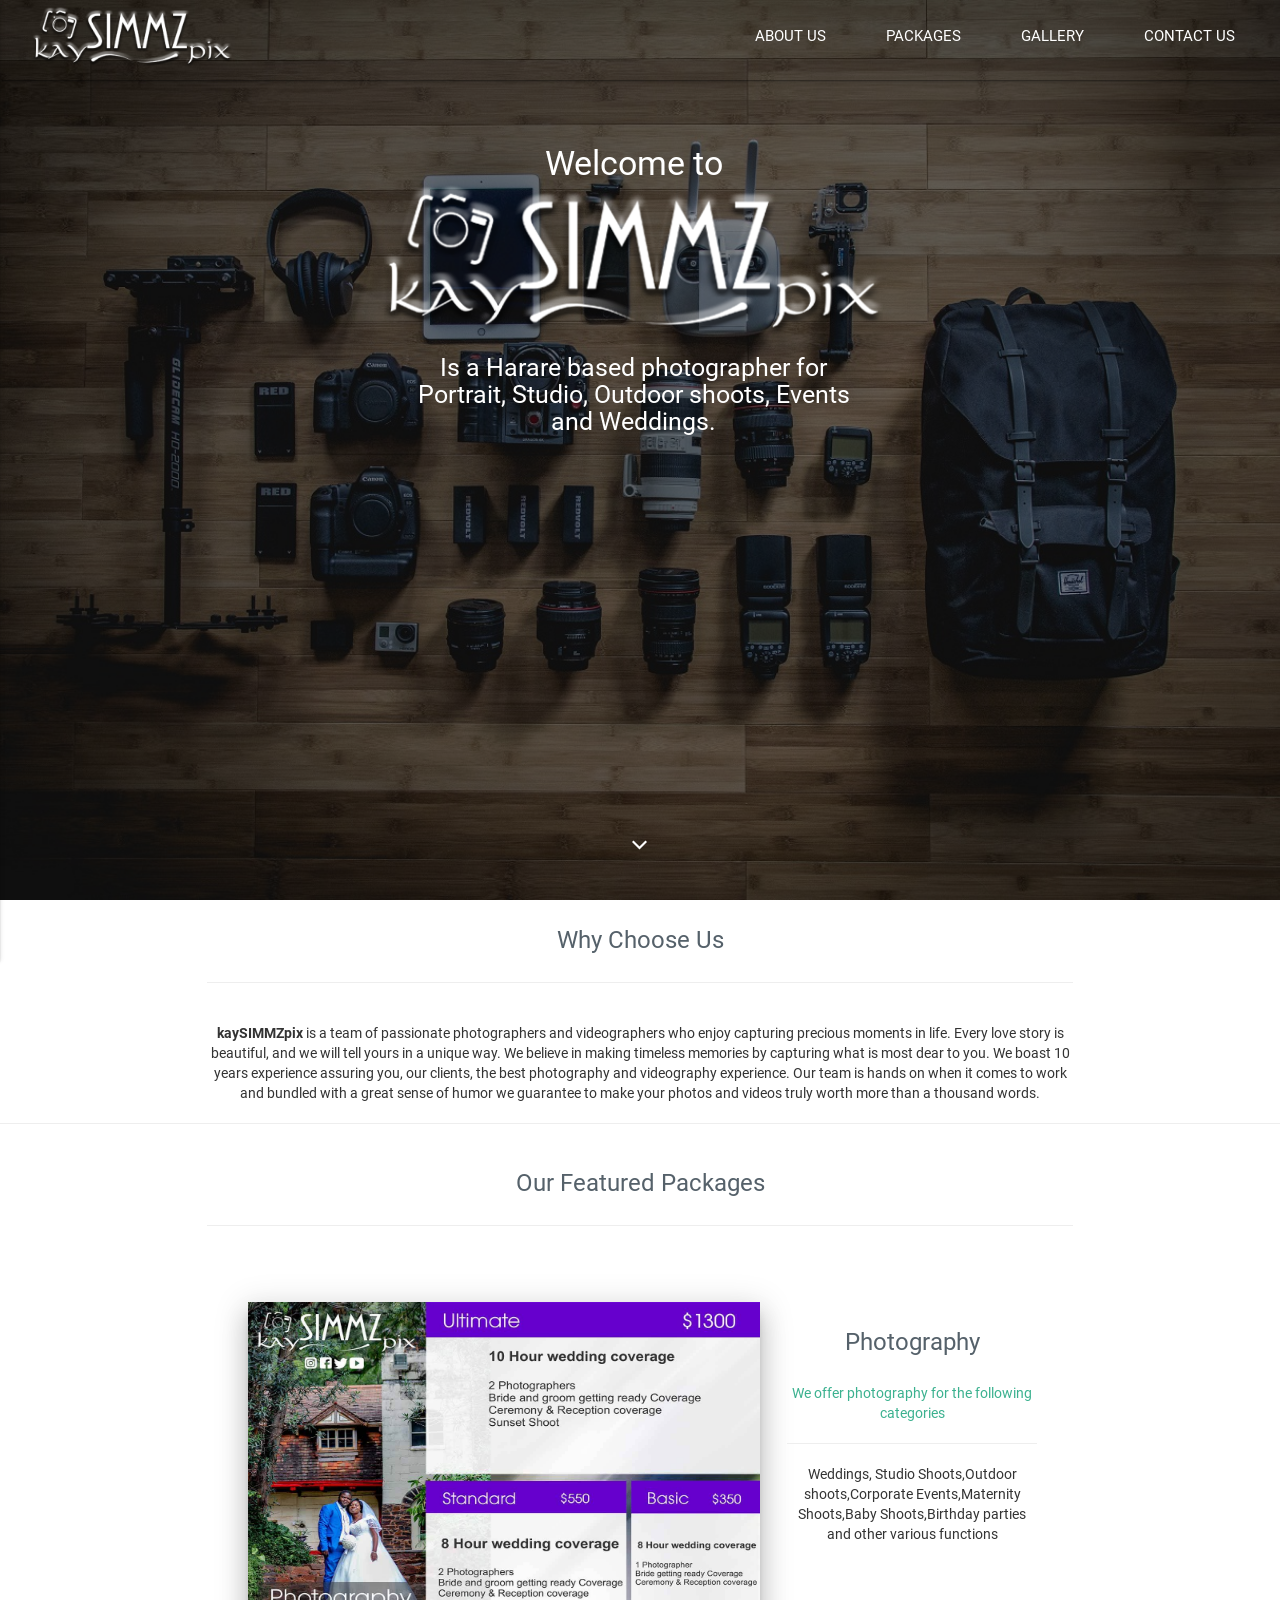
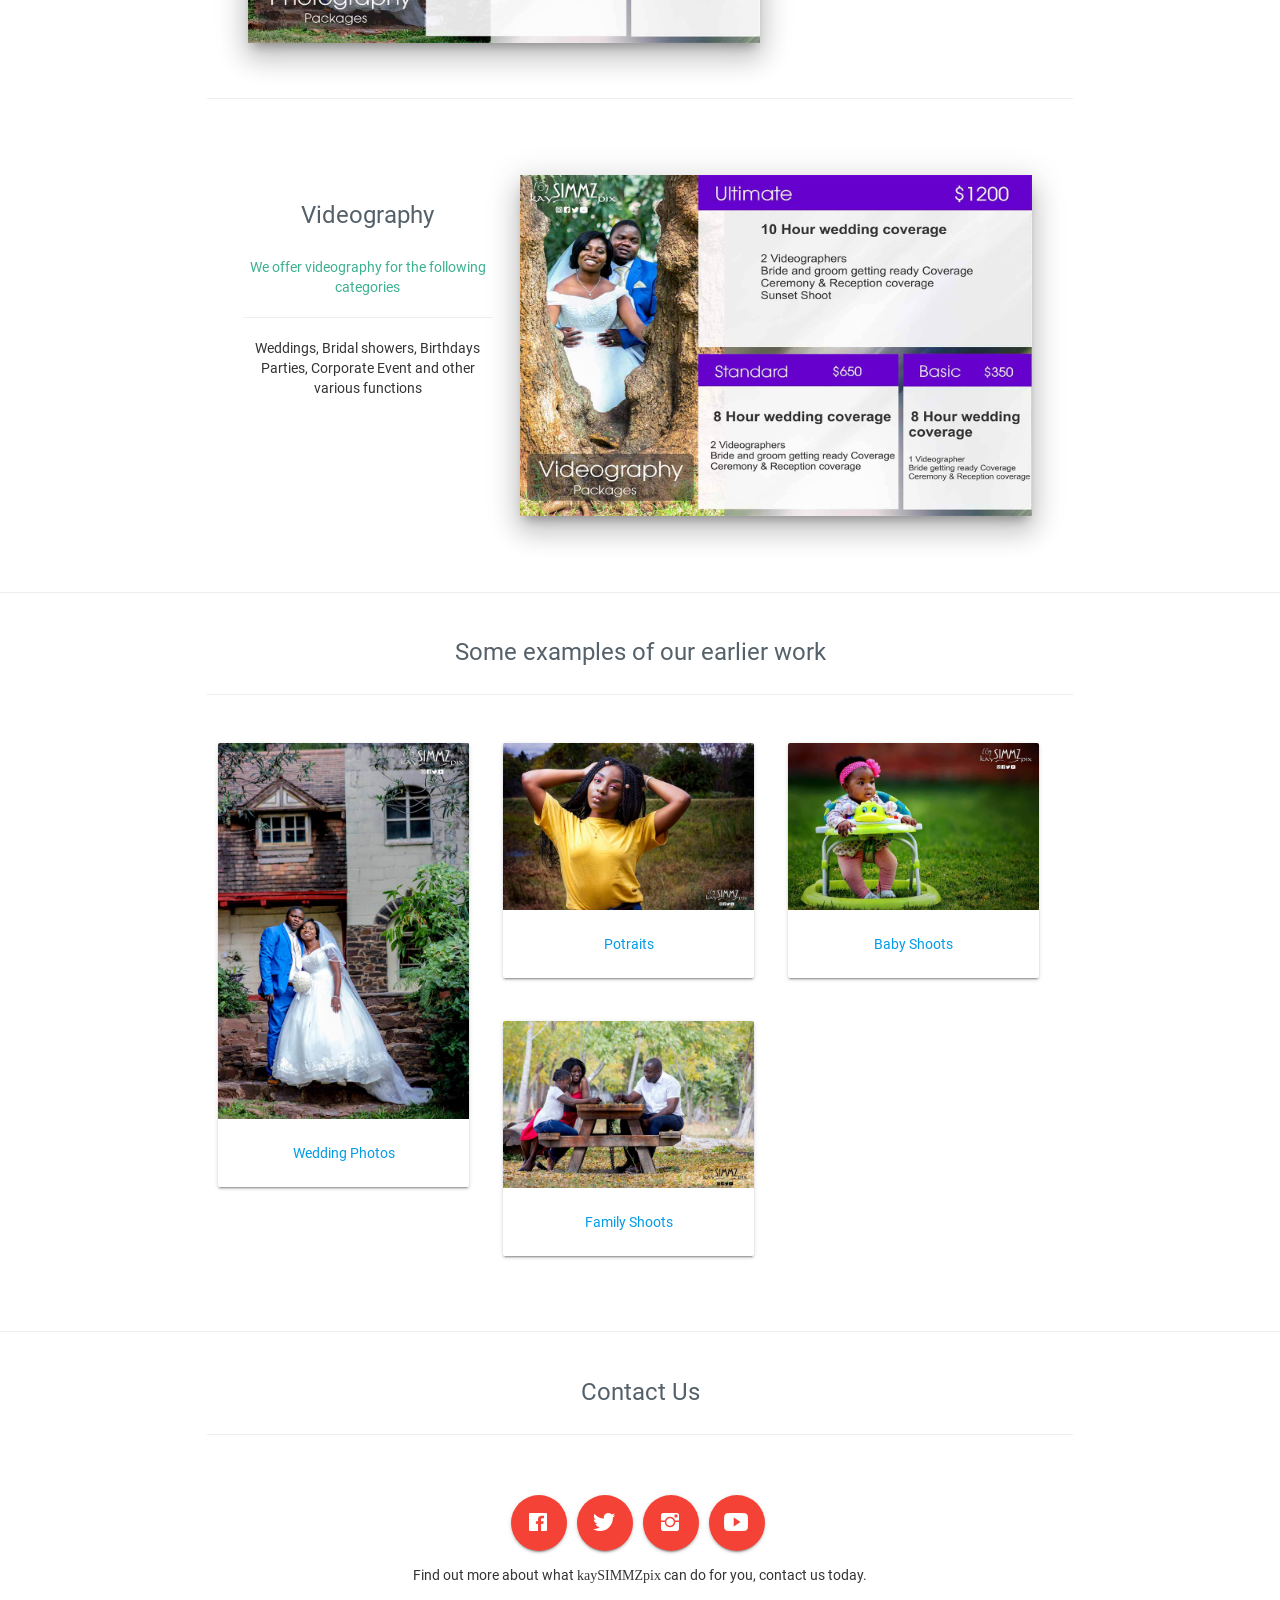
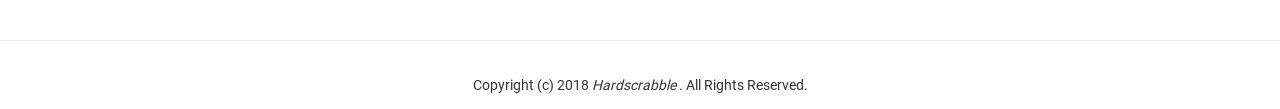
==== commit a817a0b0: "Add files via upload" ====
--- a/index.html
+++ b/index.html
@@ -4,11 +4,13 @@
            .then(function() {
               console.log('Service Worker Registered');
             });
-        }</script></head><body><!-- header --><div class="header"><nav id="mainNav" class="navbar navbar-default navbar-fixed-top"><div class="nav-wrapper" id="example-navbar-collapse"><ul class="nav navbar-nav navbar-left"><!-- <li id="home" class="brand-logo"><md-button><b><span class="logo branding">kaySIMMZpix&nbsp;&nbsp;&nbsp;</span></b></md-button></li> --><li id="home" class="brand-logo"><span class="logo branding"><div class="fullscreen"><img id="logo_white" data-src="app\img\logo_white.png" alt="kaySIMMZpix" width="199"> <img id="logo_blek" data-src="app\img\logo_blek.png" alt="kaySIMMZpix" width="199" style="display:none"></div><div class="sm-screen"><img id="logo_minor_blek" data-src="app\img\logo_minor_blek.png" alt="kaySIMMZpix" width="64" style="display:none"></div></span></li></ul><ul id="listMain" class="right hide-on-med-and-down"><li class="about"><button class="btn-flat transparent"><span>About Us</span></button></li><li class="services"><button class="btn-flat transparent"><span>Packages</span></button></li><li class="portfolio"><button class="btn-flat transparent"><span>Gallery</span></button></li><li class="contact"><button class="btn-flat transparent"><span>Contact Us</span></button></li>&nbsp;&nbsp;&nbsp;&nbsp;</ul><ul id="nav-mobile" class="side-nav"><!-- <li id="home" class=""><md-button><b><hr><i class="hero-mobile-nav branding">kaySIMMZpix</i>  <hr></b></md-button></li> --><li id="" class=""><span class="hero-mobile-nav branding"><img id="" src="app\img\logo_blek.png" alt="kaySIMMZpix" width="199" style="margin: 5% 0%"></span></li><li class="about closenav"><a>About Us</a></li><li class="services closenav"><a>Packages</a></li><li class="portfolio closenav"><a>Gallery</a></li><li class="contact closenav"><a>Contact Us</a></li>&nbsp;&nbsp;&nbsp;&nbsp;</ul><span><a id="button-collapse" href="#" data-activates="nav-mobile" class="button-collapse menu-icon"><i class="material-icons blackout">menu</i></a></span></div></nav></div><!-- parallax banner --><div class="parallax"><div class="cover"></div><center><div class="parallax-inner"><div data-aos="fade-down" data-aos-delay="250"><h4 class="">Welcome to<br><img data-src="app\img\logo_white.png" alt="kaySIMMZpix" class="banner_logo"></h4><p data-aos="fade-up" data-aos-delay="750" data-aos-offset="-1250">Lorem ipsum dolor sit amet, consectetur adipisicing elit, sed do eiusmod tempor incididunt ut labore et dolore magna aliqua. Ut enim ad minim veniam, quis nostrud exercitation ullamco laboris nisi ut aliquip ex ea commodo consequat.</p></div></div><button data-activates="nav-mobile" data-aos="fade-up" data-aos-delay="1500" data-aos-offset="1" class="btn-flat btn-block btn-large transparent" id="btnSearch"><i class="ion-ios-arrow-down"></i></button></center></div><!-- main div --><div id="divOne" style="height:100%;background-color:white;"><div id="divAbout" class=""><div class="subscribe text-center"><div class="container"><p class="secondary_color">Why Choose Us<br></p><hr><br><md-content class="md-padding">Lorem ipsum dolor sit amet, consectetur adipisicing elit, sed do eiusmod tempor incididunt ut labore et dolore magna aliqua. Ut enim ad minim veniam, quis nostrud exercitation ullamco laboris nisi ut aliquip ex ea commodo consequat. Duis aute irure dolor in reprehenderit in voluptate velit esse cillum dolore eu fugiat nulla pariatur. Excepteur sint occaecat cupidatat non proident, sunt in culpa qui officia deserunt mollit anim id est laborum.</md-content></div></div></div><hr><div id="divServices" class=""><div class="subscribe text-center"><div class="container"><p class="secondary_color">Our Featured Packages</p><hr><br><div class="row" style="border: solid thin white; padding: 4%"><div class="col s12 m12 l6 pull-left"><img data-src="app\img\kaySIMMZpix-0441.jpg" data-aos="zoom-in" data-aos-delay="250" alt="Featured Packages" class="z-depth-5 featured-img"></div><div class="col s12 m12 l6 pull-right"><p class="secondary_color">Lorem Ipsum Dolor Sit Amet</p><p class="tertiary_color">Lorem Ipsum Dolor Sit Amet</p><hr><p>Lorem ipsum dolor sit amet, consectetur adipisicing elit, sed do eiusmod tempor incididunt ut labore et dolore magna aliqua. Excepteur sint occaecat cupidatat non proident, sunt in culpa qui officia deserunt mollit anim id est laborum.</p></div></div><hr><br><div class="row" style="border: solid thin white; padding: 4%"><div class="col s12 m12 l6 pull-right"><img data-src="app\img\kaySIMMZpix-0169.jpg" data-aos="zoom-in" data-aos-delay="250" alt="Featured Packages" class="z-depth-5 featured-img"></div><div class="col s12 m12 l6 pull-left"><p class="secondary_color">Lorem Ipsum Dolor Sit Amet</p><p class="tertiary_color">Lorem Ipsum Dolor Sit Amet</p><hr><p>Lorem ipsum dolor sit amet, consectetur adipisicing elit, sed do eiusmod tempor incididunt ut labore et dolore magna aliqua. Excepteur sint occaecat cupidatat non proident, sunt in culpa qui officia deserunt mollit anim id est laborum.</p></div></div><hr><br><div class="row" style="border: solid thin white; padding: 4%"><div class="col s12 m12 l6 pull-left"><img data-src="app\img\kaySIMMZpix-0222.jpg" data-aos="zoom-in" data-aos-delay="250" alt="Featured Packages" class="z-depth-5 featured-img"></div><div class="col s12 m12 l6 pull-right"><p class="secondary_color">Lorem Ipsum Dolor Sit Amet</p><p class="tertiary_color">Lorem Ipsum Dolor Sit Amet</p><hr><p>Lorem ipsum dolor sit amet, consectetur adipisicing elit, sed do eiusmod tempor incididunt ut labore et dolore magna aliqua. Excepteur sint occaecat cupidatat non proident, sunt in culpa qui officia deserunt mollit anim id est laborum.</p></div></div><hr><br></div></div></div><hr><div id="divPortfolio" class=""><div class="subscribe text-center"><div class="container"><p class="secondary_color">Some examples of our earlier work</p><hr><br><p>Lorem ipsum dolor sit amet, consectetur adipisicing elit, sed do eiusmod tempor incididunt ut labore et dolore magna aliqua. Ut enim ad minim veniam, quis nostrud exercitation ullamco laboris nisi ut aliquip ex ea commodo consequat. Duis aute irure dolor in reprehenderit in voluptate velit esse cillum dolore eu fugiat nulla pariatur. Excepteur sint occaecat cupidatat non proident, sunt in culpa qui officia deserunt mollit anim id est laborum.</p><div class="row"><div id="lightgallery" class="col s12 m6 l6 row center-align"><a class="col s12 m12 l12" href="app\img\kaySIMMZpix-0450.jpg" data-aos="zoom-in" data-aos-delay="250" data-aos-offset="1"><div class="card lighten-4"><div class="card-image waves-effect waves-block waves-light"><img class="activator" alt="portfolio img" data-src="app\img\kaySIMMZpix-0450.jpg"></div><div class="card-content"><p>Wedding Photos</p></div></div></a><a href="app\img\kaySIMMZpix-0169.jpg" style="display:none"><img class="img-gallery zoom" alt="portfolio img" data-src="app\img\kaySIMMZpix-0169.jpg" data-aos="zoom-in" data-aos-delay="350" data-aos-offset="1"> </a><a href="app\img\kaySIMMZpix-0441.jpg" style="display:none"><img class="img-gallery zoom" alt="portfolio img" data-src="app\img\kaySIMMZpix-0441.jpg" data-aos="zoom-in" data-aos-delay="275" data-aos-offset="1"> </a><a href="app\img\kaySIMMZpix-0427.jpg" style="display:none"><img class="img-gallery zoom" alt="portfolio img" data-src="app\img\kaySIMMZpix-0427.jpg" data-aos="zoom-in" data-aos-delay="300" data-aos-offset="1"> </a><a href="app\img\kaySIMMZpix-0263.jpg" style="display:none"><img class="img-gallery zoom" alt="portfolio img" data-src="app\img\kaySIMMZpix-0263.jpg" data-aos="zoom-in" data-aos-delay="150" data-aos-offset="1"></a></div><div id="lightgallerie" class="col s12 m6 l6 row center-align"><a class="col s12 m12 l12" href="app\img\kaySIMMZpix-0450.jpg" data-aos="zoom-in" data-aos-delay="250" data-aos-offset="1"><div class="card lighten-4"><div class="card-image waves-effect waves-block waves-light"><img class="activator" alt="portfolio img" data-src="app\img\kaySIMMZpix-0450.jpg"></div><div class="card-content"><p>Family Photos</p></div></div></a><a href="app\img\kaySIMMZpix-0169.jpg" style="display:none"><img class="img-gallery zoom" alt="portfolio img" data-src="app\img\kaySIMMZpix-0169.jpg" data-aos="zoom-in" data-aos-delay="350" data-aos-offset="1"> </a><a href="app\img\kaySIMMZpix-0441.jpg" style="display:none"><img class="img-gallery zoom" alt="portfolio img" data-src="app\img\kaySIMMZpix-0441.jpg" data-aos="zoom-in" data-aos-delay="275" data-aos-offset="1"> </a><a href="app\img\kaySIMMZpix-0427.jpg" style="display:none"><img class="img-gallery zoom" alt="portfolio img" data-src="app\img\kaySIMMZpix-0427.jpg" data-aos="zoom-in" data-aos-delay="300" data-aos-offset="1"> </a><a href="app\img\kaySIMMZpix-0263.jpg" style="display:none"><img class="img-gallery zoom" alt="portfolio img" data-src="app\img\kaySIMMZpix-0263.jpg" data-aos="zoom-in" data-aos-delay="150" data-aos-offset="1"></a></div></div></div></div></div><hr><div id="divContact" class="" style=""><div class="subscribe text-center"><div class="container"><p class="secondary_color">Contact Us</p><hr><br><md-content class="row md-padding"><ul class="list-inline"><li><a href="https://www.facebook.com/kaysimmz" target="_blank" data-aos="zoom-in" data-aos-delay="250" data-aos-offset="1" class="btn-floating btn-large waves-effect waves-light red"><i class="ion-logo-facebook"></i></a></li><li><a href="https://www.twitter.com/kaysimmzpix" target="_blank" data-aos="zoom-in" data-aos-delay="500" data-aos-offset="1" class="btn-floating btn-large waves-effect waves-light red"><i class="ion-logo-twitter"></i></a></li><li><a href="https://www.instagram.com/kaysimmzpix" target="_blank" data-aos="zoom-in" data-aos-delay="750" data-aos-offset="1" class="btn-floating btn-large waves-effect waves-light red"><i class="ion-logo-instagram"></i></a></li><li><a href="https://www.youtube.com/channel/UCSjPcSnpHtbihpZmmzfnmOw" target="_blank" data-aos="zoom-in" data-aos-delay="1000" data-aos-offset="1" class="btn-floating btn-large waves-effect waves-light red"><i class="ion-logo-youtube"></i></a></li></ul><p>Find out more about what <wbr><span class="branding">kaySIMMZpix</span><wbr> can do for you,<wbr> contact us today.</p></md-content><md-content class="md-padding"></md-content></div></div><hr><div id="" class="" style="width:100%;height:auto; margin:0%; padding:0%"><div class="subscribe text-center"><div class="container"><md-content class="md-padding"><p>Copyright (c) 2018 <i class="special-meat">Hardscrabble</i> . All Rights Reserved.</p></md-content></div></div></div><div style="" class="scroll_top"><button class="btn transparent btn-flat btn-floating btn-large"><i class="material-icons" style="color: #55616A;">arrow_upward</i></button></div></div><link rel="stylesheet" href="app/css/app.css"><link rel="stylesheet" href="app/css/minor.css"><script src="app/app.js"></script><script>AOS.init({
+        }</script></head><body><!-- header --><div class="header"><nav id="mainNav" class="navbar navbar-default navbar-fixed-top"><div class="nav-wrapper" id="example-navbar-collapse"><ul class="nav navbar-nav navbar-left"><!-- <li id="home" class="brand-logo"><md-button><b><span class="logo branding">kaySIMMZpix&nbsp;&nbsp;&nbsp;</span></b></md-button></li> --><li id="home" class="brand-logo"><span class="logo branding"><div class="fullscreen"><img id="logo_white" data-src="app\img\logo_white.png" alt="kaySIMMZpix" width="199"> <img id="logo_blek" data-src="app\img\logo_blek.png" alt="kaySIMMZpix" width="199" style="display:none"></div><div class="sm-screen"><img id="logo_minor_blek" data-src="app\img\logo_minor_blek.png" alt="kaySIMMZpix" width="64" style="display:none"></div></span></li></ul><ul id="listMain" class="right hide-on-med-and-down"><li class="about"><button class="btn-flat transparent"><span>About Us</span></button></li><li class="services"><button class="btn-flat transparent"><span>Packages</span></button></li><li class="portfolio"><button class="btn-flat transparent"><span>Gallery</span></button></li><li class="contact"><button class="btn-flat transparent"><span>Contact Us</span></button></li>&nbsp;&nbsp;&nbsp;&nbsp;</ul><ul id="nav-mobile" class="side-nav"><!-- <li id="home" class=""><md-button><b><hr><i class="hero-mobile-nav branding">kaySIMMZpix</i>  <hr></b></md-button></li> --><li id="" class=""><span class="hero-mobile-nav branding"><img id="" src="app\img\logo_blek.png" alt="kaySIMMZpix" width="199" style="margin: 5% 0%"></span></li><li class="about closenav"><a>About Us</a></li><li class="services closenav"><a>Packages</a></li><li class="portfolio closenav"><a>Gallery</a></li><li class="contact closenav"><a>Contact Us</a></li>&nbsp;&nbsp;&nbsp;&nbsp;</ul><span><a id="button-collapse" href="#" data-activates="nav-mobile" class="button-collapse menu-icon"><i class="material-icons blackout">menu</i></a></span></div></nav></div><!-- parallax banner --><div class="parallax"><div class="cover"></div><center><div class="parallax-inner" style="width: 99%"><div data-aos="fade-down" data-aos-delay="250" style="width: 99%"><h4 class="" style="width: 99%">Welcome to<br><img data-src="app\img\logo_white.png" alt="kaySIMMZpix" class="banner_logo"></h4><h5 data-aos="fade-up" data-aos-delay="750" data-aos-offset="-1250">Is a Harare based photographer for<br>Portrait, Studio, Outdoor shoots, Events<br>and Weddings.</h5></div></div><button data-activates="nav-mobile" data-aos="fade-up" data-aos-delay="1500" data-aos-offset="1" class="btn-flat btn-block btn-large transparent" id="btnSearch"><i class="ion-ios-arrow-down"></i></button></center></div><!-- main div --><div id="divOne" style="height:100%;background-color:white;"><div id="divAbout" class=""><div class="subscribe text-center"><div class="container"><p class="secondary_color">Why Choose Us<br></p><hr><br><md-content class="md-padding"><b>kaySIMMZpix</b> is a team of passionate photographers and videographers who enjoy capturing precious moments in life. Every love story is beautiful, and we will tell yours in a unique way. We believe in making timeless memories by capturing what is most dear to you. We boast 10 years experience assuring you, our clients, the best photography and videography experience. Our team is hands on when it comes to work and bundled with a great sense of humor we guarantee to make your photos and videos truly worth more than a thousand words.</md-content></div></div></div><hr><div id="divServices" class=""><div class="subscribe text-center"><div class="container"><p class="secondary_color">Our Featured Packages</p><hr><br><div class="row" style="border: solid thin white; padding: 4%"><div class="col s12 m12 l8 pull-left"><img data-src="app\img\featured_photography.jpg" data-aos="zoom-in" data-aos-delay="250" data-aos-offset="1" alt="Featured Packages" class="z-depth-5 featured-img"><!-- <img data-src="app\img\kaySIMMZpix-0441.jpg" data-aos="zoom-in" data-aos-delay="250" alt="Featured Packages" class="z-depth-5 featured-img"> --></div><div class="col s12 m12 l4 pull-right"><p class="secondary_color">Photography</p><p class="tertiary_color">We offer photography for the following categories</p><hr><p>Weddings, Studio Shoots,Outdoor shoots,Corporate Events,Maternity Shoots,Baby Shoots,Birthday parties and other various functions</p></div></div><hr><br><div class="row" style="border: solid thin white; padding: 4%"><div class="col s12 m12 l8 pull-right"><!-- <img data-src="app\img\kaySIMMZpix-0169.jpg" data-aos="zoom-in" data-aos-delay="250" alt="Featured Packages" class="z-depth-5 featured-img" > --> <img data-src="app\img\featured_videography.jpg" data-aos="zoom-in" data-aos-delay="250" data-aos-offset="1" alt="Featured Packages" class="z-depth-5 featured-img"></div><div class="col s12 m12 l4 pull-left"><p class="secondary_color">Videography</p><p class="tertiary_color">We offer videography for the following categories</p><hr><p>Weddings, Bridal showers, Birthdays Parties, Corporate Event and other various functions</p></div></div></div></div></div><hr><div id="divPortfolio" class=""><div class="subscribe text-center"><div class="container"><p class="secondary_color">Some examples of our earlier work</p><hr><br><div class="row"><div id="lightgallery" class="col s12 m6 l4 row center-align"><a class="col s12 m12 l12" href="app\img\Featured_wedding.jpg" data-aos="zoom-in" data-aos-delay="250" data-aos-offset="1"><div class="card lighten-4"><div class="card-image waves-effect waves-block waves-light"><img class="activator" alt="portfolio img" data-src="app\img\Featured_wedding.jpg"></div><div class="card-content"><p>Wedding Photos</p></div></div></a><a href="app\img\_MG_7294BW.jpg" style="display:none"><img class="img-gallery zoom" alt="portfolio img" data-src="app\img\_MG_7294BW.jpg" data-aos="zoom-in" data-aos-delay="275" data-aos-offset="1"> </a><a href="app\img\IMG_9273.jpg" style="display:none"><img class="img-gallery zoom" alt="portfolio img" data-src="app\img\IMG_9273.jpg" data-aos="zoom-in" data-aos-delay="275" data-aos-offset="1"> </a><a href="app\img\IMG_9311.jpg" style="display:none"><img class="img-gallery zoom" alt="portfolio img" data-src="app\img\IMG_9311.jpg" data-aos="zoom-in" data-aos-delay="275" data-aos-offset="1"></a></div><div id="lightgallerie" class="col s12 m6 l4 row center-align"><a class="col s12 m12 l12" href="app\img\featured_potrait.jpg" data-aos="zoom-in" data-aos-delay="250" data-aos-offset="1"><div class="card lighten-4"><div class="card-image waves-effect waves-block waves-light"><img class="activator" alt="portfolio img" data-src="app\img\featured_potrait.jpg"></div><div class="card-content"><p>Potraits</p></div></div></a><a href="app\img\IMG_8123.jpg" style="display:none"><img class="img-gallery zoom" alt="portfolio img" data-src="app\img\IMG_8123.jpg" data-aos="zoom-in" data-aos-delay="275" data-aos-offset="1"> </a><a href="app\img\Laycluse-7837.jpg" style="display:none"><img class="img-gallery zoom" alt="portfolio img" data-src="app\img\Laycluse-7837.jpg" data-aos="zoom-in" data-aos-delay="300" data-aos-offset="1"> </a><a href="app\img\Laycluse-7861.jpg" style="display:none"><img class="img-gallery zoom" alt="portfolio img" data-src="app\img\Laycluse-7861.jpg" data-aos="zoom-in" data-aos-delay="150" data-aos-offset="1"></a></div><div id="lightgallery3" class="col s12 m6 l4 row center-align"><a class="col s12 m12 l12" href="app\img\Featured_baby.jpg" data-aos="zoom-in" data-aos-delay="250" data-aos-offset="1"><div class="card lighten-4"><div class="card-image waves-effect waves-block waves-light"><img class="activator" alt="portfolio img" data-src="app\img\Featured_baby.jpg"></div><div class="card-content"><p>Baby Shoots</p></div></div></a><a href="app\img\IMG_6535_3.jpg" style="display:none"><img class="img-gallery zoom" alt="portfolio img" data-src="app\img\IMG_6535_3.jpg" data-aos="zoom-in" data-aos-delay="300" data-aos-offset="1"> </a><a href="app\img\kaySIMMZpix_4583.jpg" style="display:none"><img class="img-gallery zoom" alt="portfolio img" data-src="app\img\kaySIMMZpix_4583.jpg" data-aos="zoom-in" data-aos-delay="150" data-aos-offset="1"> </a><a href="app\img\lucious mini Insta.jpg" style="display:none"><img class="img-gallery zoom" alt="portfolio img" data-src="app\img\lucious mini Insta.jpg" data-aos="zoom-in" data-aos-delay="150" data-aos-offset="1"> </a><a href="app\img\tadiwa.jpg" style="display:none"><img class="img-gallery zoom" alt="portfolio img" data-src="app\img\tadiwa.jpg" data-aos="zoom-in" data-aos-delay="150" data-aos-offset="1"></a></div><div id="lightgallery4" class="col s12 m6 l4 row center-align"><a class="col s12 m12 l12" href="app\img\featured_family.jpg" data-aos="zoom-in" data-aos-delay="250" data-aos-offset="1"><div class="card lighten-4"><div class="card-image waves-effect waves-block waves-light"><img class="activator" alt="portfolio img" data-src="app\img\featured_family.jpg"></div><div class="card-content"><p>Family Shoots</p></div></div></a></div></div></div></div></div><hr><div id="divContact" class="" style=""><div class="subscribe text-center"><div class="container"><p class="secondary_color">Contact Us</p><hr><br><md-content class="row md-padding"><ul class="list-inline"><li><a href="https://www.facebook.com/kaysimmz" target="_blank" data-aos="zoom-in" data-aos-delay="250" data-aos-offset="1" class="btn-floating btn-large waves-effect waves-light red"><i class="ion-logo-facebook"></i></a></li><li><a href="https://www.twitter.com/kaysimmzpix" target="_blank" data-aos="zoom-in" data-aos-delay="500" data-aos-offset="1" class="btn-floating btn-large waves-effect waves-light red"><i class="ion-logo-twitter"></i></a></li><li><a href="https://www.instagram.com/kaysimmzpix" target="_blank" data-aos="zoom-in" data-aos-delay="750" data-aos-offset="1" class="btn-floating btn-large waves-effect waves-light red"><i class="ion-logo-instagram"></i></a></li><li><a href="https://www.youtube.com/channel/UCSjPcSnpHtbihpZmmzfnmOw" target="_blank" data-aos="zoom-in" data-aos-delay="1000" data-aos-offset="1" class="btn-floating btn-large waves-effect waves-light red"><i class="ion-logo-youtube"></i></a></li></ul><p>Find out more about what <wbr><span class="branding">kaySIMMZpix</span><wbr> can do for you,<wbr> contact us today.</p></md-content><md-content class="md-padding"></md-content></div></div><hr><div id="" class="" style="width:100%;height:auto; margin:0%; padding:0%"><div class="subscribe text-center"><div class="container"><md-content class="md-padding"><p>Copyright (c) 2018 <i class="special-meat">Hardscrabble</i> . All Rights Reserved.</p></md-content></div></div></div><div style="" class="scroll_top"><button class="btn transparent btn-flat btn-floating btn-large"><i class="material-icons" style="color: #55616A;">arrow_upward</i></button></div></div><link rel="stylesheet" href="app/css/app.css"><link rel="stylesheet" href="app/css/minor.css"><script src="app/app.js"></script><script>AOS.init({
           offset: 200,
           duration: 600,
           easing: 'ease-in-sine',
           delay: 100,
       });
         lightGallery(document.getElementById('lightgallery'));
-        lightGallery(document.getElementById('lightgallerie'));</script></div></body></html>+        lightGallery(document.getElementById('lightgallerie'));
+        lightGallery(document.getElementById('lightgallery3'));
+        lightGallery(document.getElementById('lightgallery4'));</script></div></body></html>
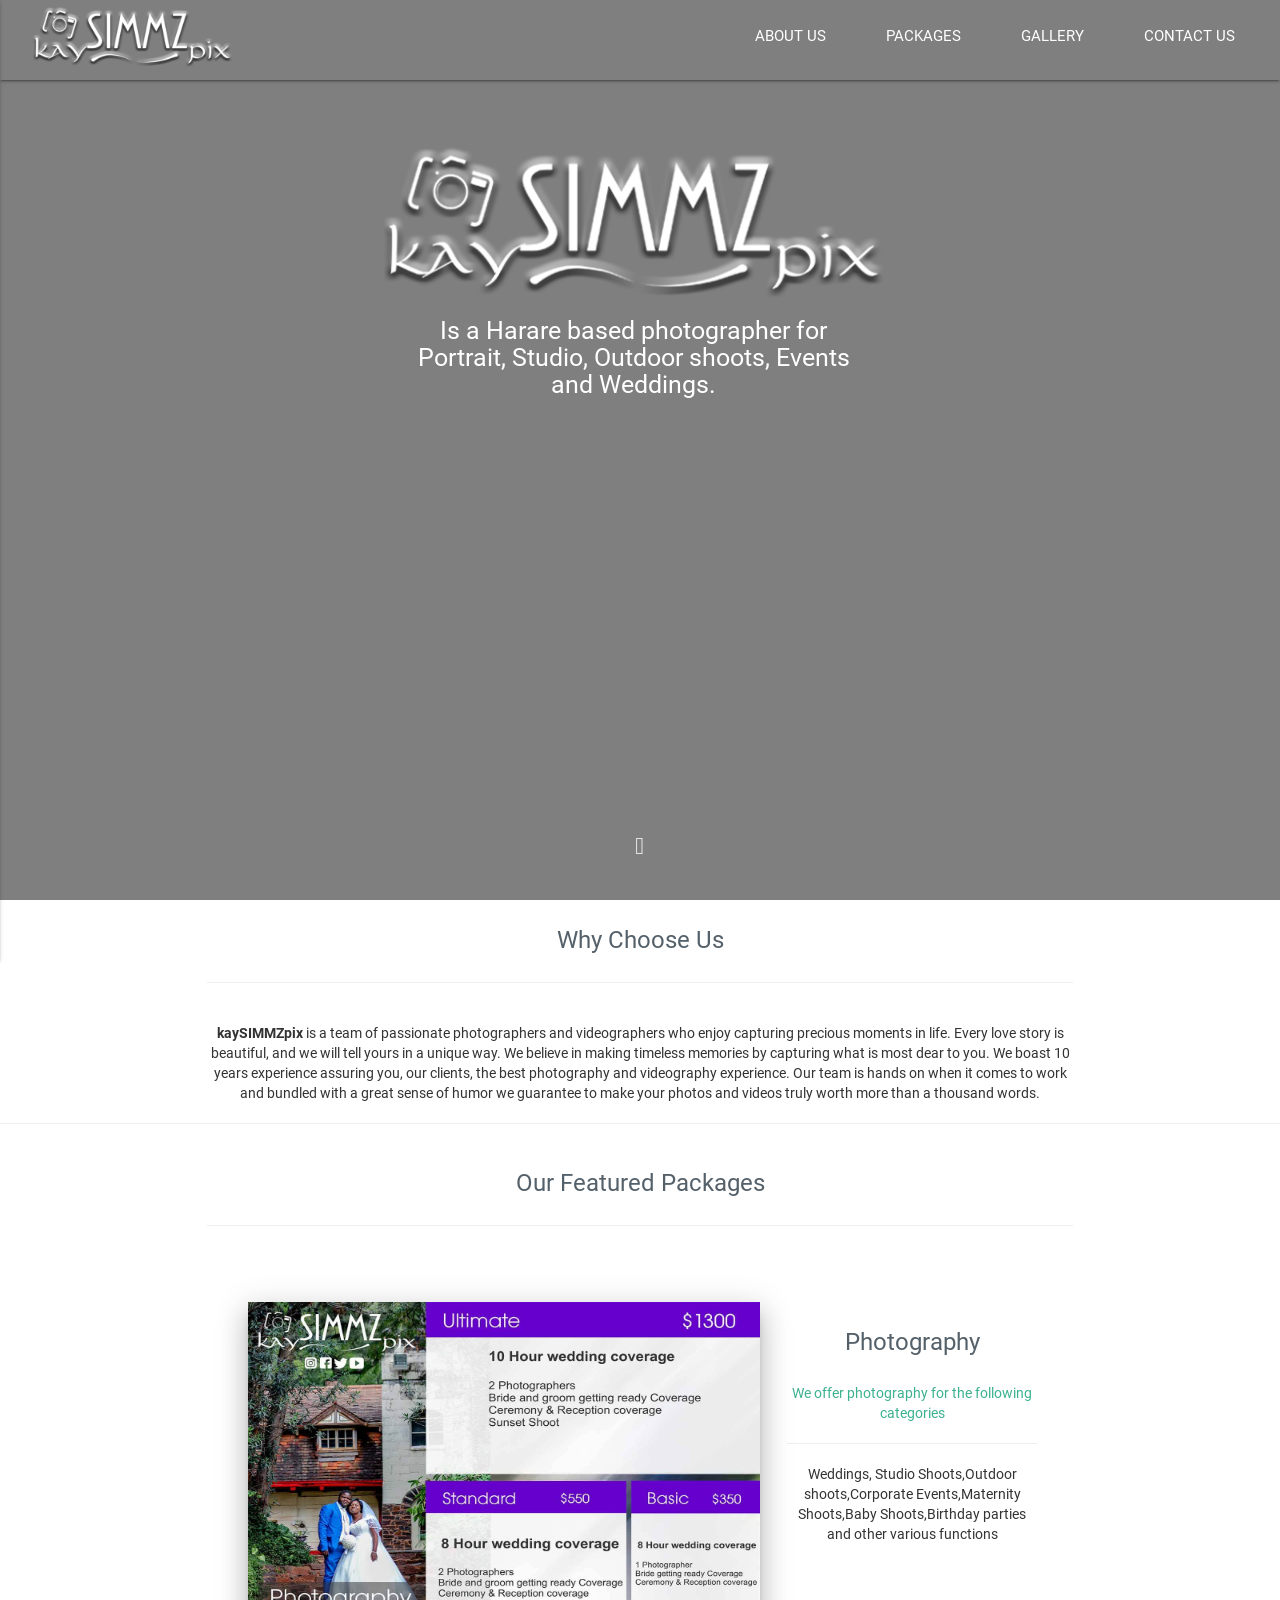
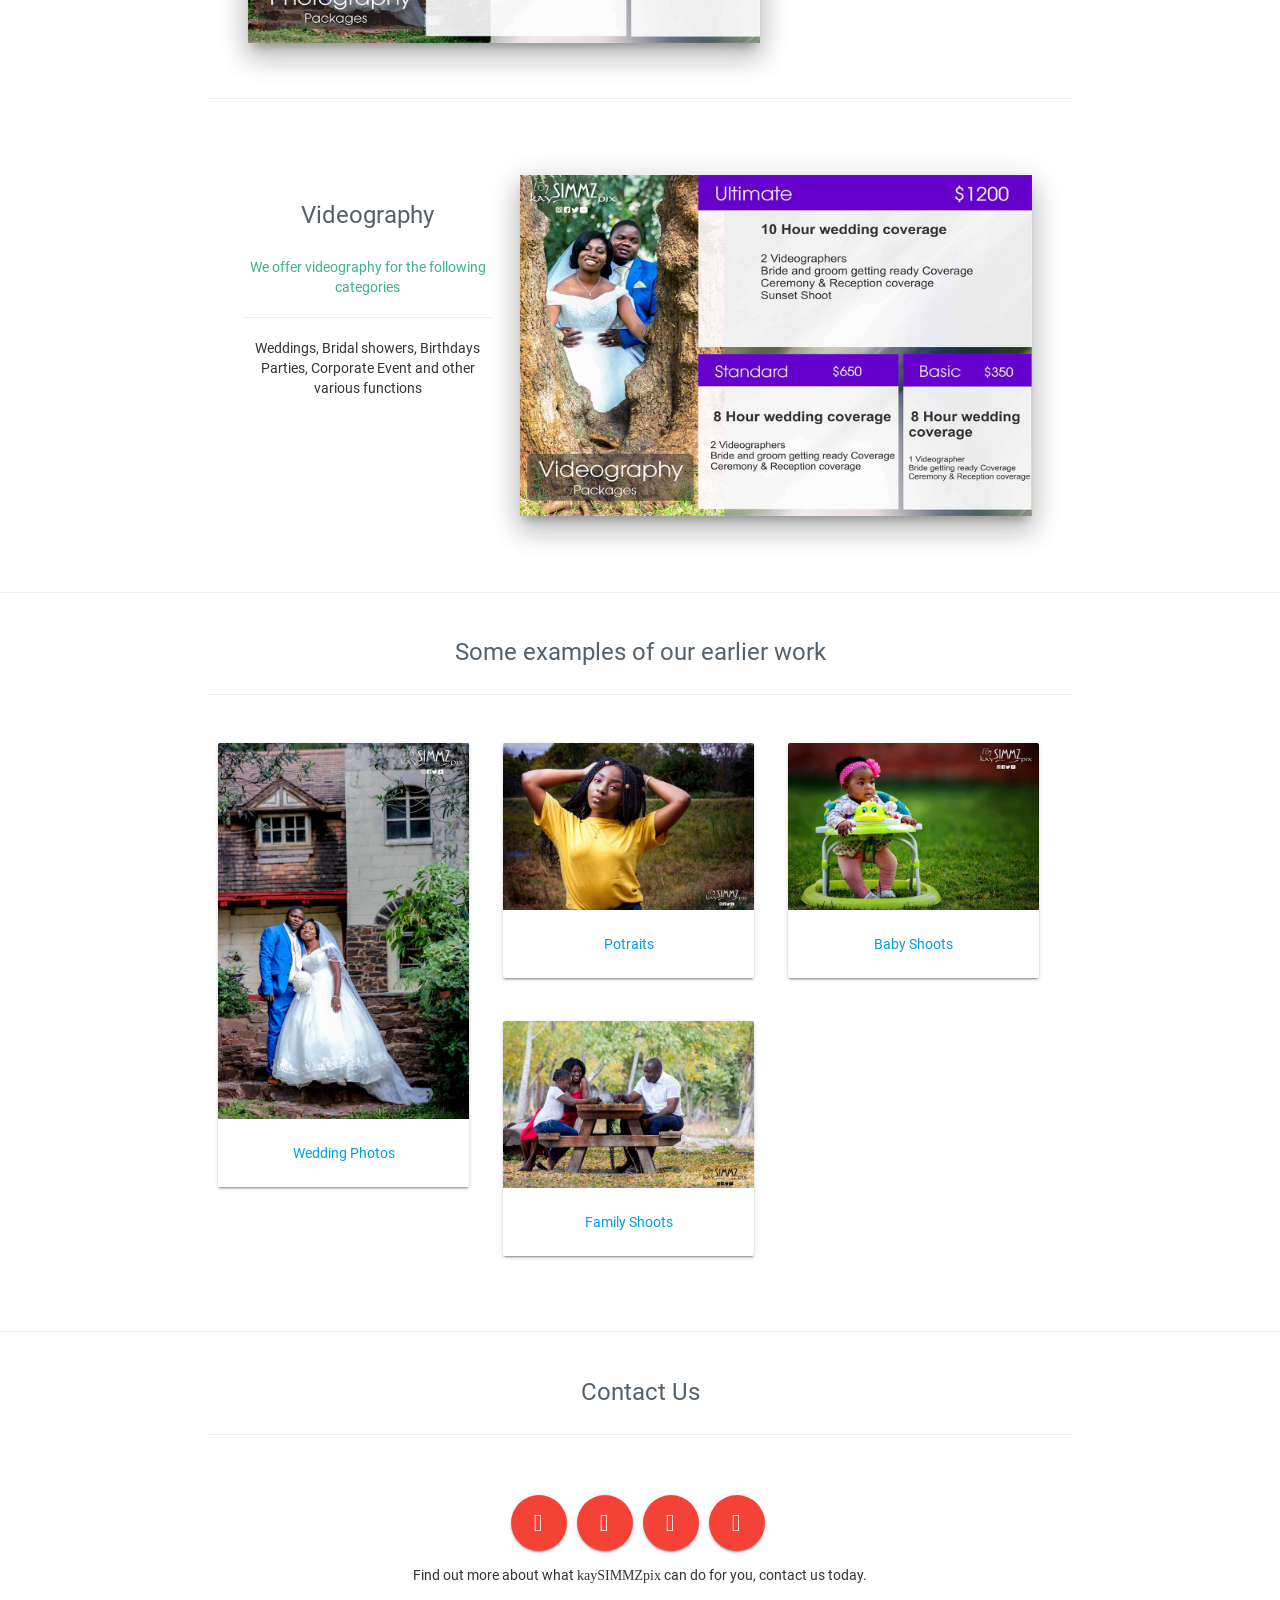
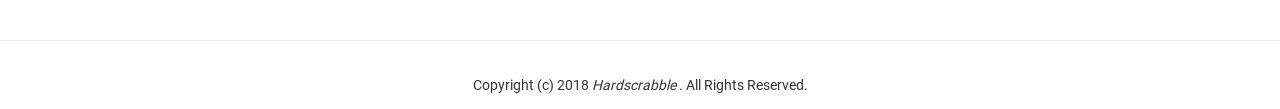
==== commit 4c1ddefa: "made a small copy adjustment on index.html" ====
--- a/index.html
+++ b/index.html
@@ -4,7 +4,7 @@
            .then(function() {
               console.log('Service Worker Registered');
             });
-        }</script></head><body><!-- header --><div class="header"><nav id="mainNav" class="navbar navbar-default navbar-fixed-top"><div class="nav-wrapper" id="example-navbar-collapse"><ul class="nav navbar-nav navbar-left"><!-- <li id="home" class="brand-logo"><md-button><b><span class="logo branding">kaySIMMZpix&nbsp;&nbsp;&nbsp;</span></b></md-button></li> --><li id="home" class="brand-logo"><span class="logo branding"><div class="fullscreen"><img id="logo_white" data-src="app\img\logo_white.png" alt="kaySIMMZpix" width="199"> <img id="logo_blek" data-src="app\img\logo_blek.png" alt="kaySIMMZpix" width="199" style="display:none"></div><div class="sm-screen"><img id="logo_minor_blek" data-src="app\img\logo_minor_blek.png" alt="kaySIMMZpix" width="64" style="display:none"></div></span></li></ul><ul id="listMain" class="right hide-on-med-and-down"><li class="about"><button class="btn-flat transparent"><span>About Us</span></button></li><li class="services"><button class="btn-flat transparent"><span>Packages</span></button></li><li class="portfolio"><button class="btn-flat transparent"><span>Gallery</span></button></li><li class="contact"><button class="btn-flat transparent"><span>Contact Us</span></button></li>&nbsp;&nbsp;&nbsp;&nbsp;</ul><ul id="nav-mobile" class="side-nav"><!-- <li id="home" class=""><md-button><b><hr><i class="hero-mobile-nav branding">kaySIMMZpix</i>  <hr></b></md-button></li> --><li id="" class=""><span class="hero-mobile-nav branding"><img id="" src="app\img\logo_blek.png" alt="kaySIMMZpix" width="199" style="margin: 5% 0%"></span></li><li class="about closenav"><a>About Us</a></li><li class="services closenav"><a>Packages</a></li><li class="portfolio closenav"><a>Gallery</a></li><li class="contact closenav"><a>Contact Us</a></li>&nbsp;&nbsp;&nbsp;&nbsp;</ul><span><a id="button-collapse" href="#" data-activates="nav-mobile" class="button-collapse menu-icon"><i class="material-icons blackout">menu</i></a></span></div></nav></div><!-- parallax banner --><div class="parallax"><div class="cover"></div><center><div class="parallax-inner" style="width: 99%"><div data-aos="fade-down" data-aos-delay="250" style="width: 99%"><h4 class="" style="width: 99%">Welcome to<br><img data-src="app\img\logo_white.png" alt="kaySIMMZpix" class="banner_logo"></h4><h5 data-aos="fade-up" data-aos-delay="750" data-aos-offset="-1250">Is a Harare based photographer for<br>Portrait, Studio, Outdoor shoots, Events<br>and Weddings.</h5></div></div><button data-activates="nav-mobile" data-aos="fade-up" data-aos-delay="1500" data-aos-offset="1" class="btn-flat btn-block btn-large transparent" id="btnSearch"><i class="ion-ios-arrow-down"></i></button></center></div><!-- main div --><div id="divOne" style="height:100%;background-color:white;"><div id="divAbout" class=""><div class="subscribe text-center"><div class="container"><p class="secondary_color">Why Choose Us<br></p><hr><br><md-content class="md-padding"><b>kaySIMMZpix</b> is a team of passionate photographers and videographers who enjoy capturing precious moments in life. Every love story is beautiful, and we will tell yours in a unique way. We believe in making timeless memories by capturing what is most dear to you. We boast 10 years experience assuring you, our clients, the best photography and videography experience. Our team is hands on when it comes to work and bundled with a great sense of humor we guarantee to make your photos and videos truly worth more than a thousand words.</md-content></div></div></div><hr><div id="divServices" class=""><div class="subscribe text-center"><div class="container"><p class="secondary_color">Our Featured Packages</p><hr><br><div class="row" style="border: solid thin white; padding: 4%"><div class="col s12 m12 l8 pull-left"><img data-src="app\img\featured_photography.jpg" data-aos="zoom-in" data-aos-delay="250" data-aos-offset="1" alt="Featured Packages" class="z-depth-5 featured-img"><!-- <img data-src="app\img\kaySIMMZpix-0441.jpg" data-aos="zoom-in" data-aos-delay="250" alt="Featured Packages" class="z-depth-5 featured-img"> --></div><div class="col s12 m12 l4 pull-right"><p class="secondary_color">Photography</p><p class="tertiary_color">We offer photography for the following categories</p><hr><p>Weddings, Studio Shoots,Outdoor shoots,Corporate Events,Maternity Shoots,Baby Shoots,Birthday parties and other various functions</p></div></div><hr><br><div class="row" style="border: solid thin white; padding: 4%"><div class="col s12 m12 l8 pull-right"><!-- <img data-src="app\img\kaySIMMZpix-0169.jpg" data-aos="zoom-in" data-aos-delay="250" alt="Featured Packages" class="z-depth-5 featured-img" > --> <img data-src="app\img\featured_videography.jpg" data-aos="zoom-in" data-aos-delay="250" data-aos-offset="1" alt="Featured Packages" class="z-depth-5 featured-img"></div><div class="col s12 m12 l4 pull-left"><p class="secondary_color">Videography</p><p class="tertiary_color">We offer videography for the following categories</p><hr><p>Weddings, Bridal showers, Birthdays Parties, Corporate Event and other various functions</p></div></div></div></div></div><hr><div id="divPortfolio" class=""><div class="subscribe text-center"><div class="container"><p class="secondary_color">Some examples of our earlier work</p><hr><br><div class="row"><div id="lightgallery" class="col s12 m6 l4 row center-align"><a class="col s12 m12 l12" href="app\img\Featured_wedding.jpg" data-aos="zoom-in" data-aos-delay="250" data-aos-offset="1"><div class="card lighten-4"><div class="card-image waves-effect waves-block waves-light"><img class="activator" alt="portfolio img" data-src="app\img\Featured_wedding.jpg"></div><div class="card-content"><p>Wedding Photos</p></div></div></a><a href="app\img\_MG_7294BW.jpg" style="display:none"><img class="img-gallery zoom" alt="portfolio img" data-src="app\img\_MG_7294BW.jpg" data-aos="zoom-in" data-aos-delay="275" data-aos-offset="1"> </a><a href="app\img\IMG_9273.jpg" style="display:none"><img class="img-gallery zoom" alt="portfolio img" data-src="app\img\IMG_9273.jpg" data-aos="zoom-in" data-aos-delay="275" data-aos-offset="1"> </a><a href="app\img\IMG_9311.jpg" style="display:none"><img class="img-gallery zoom" alt="portfolio img" data-src="app\img\IMG_9311.jpg" data-aos="zoom-in" data-aos-delay="275" data-aos-offset="1"></a></div><div id="lightgallerie" class="col s12 m6 l4 row center-align"><a class="col s12 m12 l12" href="app\img\featured_potrait.jpg" data-aos="zoom-in" data-aos-delay="250" data-aos-offset="1"><div class="card lighten-4"><div class="card-image waves-effect waves-block waves-light"><img class="activator" alt="portfolio img" data-src="app\img\featured_potrait.jpg"></div><div class="card-content"><p>Potraits</p></div></div></a><a href="app\img\IMG_8123.jpg" style="display:none"><img class="img-gallery zoom" alt="portfolio img" data-src="app\img\IMG_8123.jpg" data-aos="zoom-in" data-aos-delay="275" data-aos-offset="1"> </a><a href="app\img\Laycluse-7837.jpg" style="display:none"><img class="img-gallery zoom" alt="portfolio img" data-src="app\img\Laycluse-7837.jpg" data-aos="zoom-in" data-aos-delay="300" data-aos-offset="1"> </a><a href="app\img\Laycluse-7861.jpg" style="display:none"><img class="img-gallery zoom" alt="portfolio img" data-src="app\img\Laycluse-7861.jpg" data-aos="zoom-in" data-aos-delay="150" data-aos-offset="1"></a></div><div id="lightgallery3" class="col s12 m6 l4 row center-align"><a class="col s12 m12 l12" href="app\img\Featured_baby.jpg" data-aos="zoom-in" data-aos-delay="250" data-aos-offset="1"><div class="card lighten-4"><div class="card-image waves-effect waves-block waves-light"><img class="activator" alt="portfolio img" data-src="app\img\Featured_baby.jpg"></div><div class="card-content"><p>Baby Shoots</p></div></div></a><a href="app\img\IMG_6535_3.jpg" style="display:none"><img class="img-gallery zoom" alt="portfolio img" data-src="app\img\IMG_6535_3.jpg" data-aos="zoom-in" data-aos-delay="300" data-aos-offset="1"> </a><a href="app\img\kaySIMMZpix_4583.jpg" style="display:none"><img class="img-gallery zoom" alt="portfolio img" data-src="app\img\kaySIMMZpix_4583.jpg" data-aos="zoom-in" data-aos-delay="150" data-aos-offset="1"> </a><a href="app\img\lucious mini Insta.jpg" style="display:none"><img class="img-gallery zoom" alt="portfolio img" data-src="app\img\lucious mini Insta.jpg" data-aos="zoom-in" data-aos-delay="150" data-aos-offset="1"> </a><a href="app\img\tadiwa.jpg" style="display:none"><img class="img-gallery zoom" alt="portfolio img" data-src="app\img\tadiwa.jpg" data-aos="zoom-in" data-aos-delay="150" data-aos-offset="1"></a></div><div id="lightgallery4" class="col s12 m6 l4 row center-align"><a class="col s12 m12 l12" href="app\img\featured_family.jpg" data-aos="zoom-in" data-aos-delay="250" data-aos-offset="1"><div class="card lighten-4"><div class="card-image waves-effect waves-block waves-light"><img class="activator" alt="portfolio img" data-src="app\img\featured_family.jpg"></div><div class="card-content"><p>Family Shoots</p></div></div></a></div></div></div></div></div><hr><div id="divContact" class="" style=""><div class="subscribe text-center"><div class="container"><p class="secondary_color">Contact Us</p><hr><br><md-content class="row md-padding"><ul class="list-inline"><li><a href="https://www.facebook.com/kaysimmz" target="_blank" data-aos="zoom-in" data-aos-delay="250" data-aos-offset="1" class="btn-floating btn-large waves-effect waves-light red"><i class="ion-logo-facebook"></i></a></li><li><a href="https://www.twitter.com/kaysimmzpix" target="_blank" data-aos="zoom-in" data-aos-delay="500" data-aos-offset="1" class="btn-floating btn-large waves-effect waves-light red"><i class="ion-logo-twitter"></i></a></li><li><a href="https://www.instagram.com/kaysimmzpix" target="_blank" data-aos="zoom-in" data-aos-delay="750" data-aos-offset="1" class="btn-floating btn-large waves-effect waves-light red"><i class="ion-logo-instagram"></i></a></li><li><a href="https://www.youtube.com/channel/UCSjPcSnpHtbihpZmmzfnmOw" target="_blank" data-aos="zoom-in" data-aos-delay="1000" data-aos-offset="1" class="btn-floating btn-large waves-effect waves-light red"><i class="ion-logo-youtube"></i></a></li></ul><p>Find out more about what <wbr><span class="branding">kaySIMMZpix</span><wbr> can do for you,<wbr> contact us today.</p></md-content><md-content class="md-padding"></md-content></div></div><hr><div id="" class="" style="width:100%;height:auto; margin:0%; padding:0%"><div class="subscribe text-center"><div class="container"><md-content class="md-padding"><p>Copyright (c) 2018 <i class="special-meat">Hardscrabble</i> . All Rights Reserved.</p></md-content></div></div></div><div style="" class="scroll_top"><button class="btn transparent btn-flat btn-floating btn-large"><i class="material-icons" style="color: #55616A;">arrow_upward</i></button></div></div><link rel="stylesheet" href="app/css/app.css"><link rel="stylesheet" href="app/css/minor.css"><script src="app/app.js"></script><script>AOS.init({
+        }</script></head><body><!-- header --><div class="header"><nav id="mainNav" class="navbar navbar-default navbar-fixed-top"><div class="nav-wrapper" id="example-navbar-collapse"><ul class="nav navbar-nav navbar-left"><!-- <li id="home" class="brand-logo"><md-button><b><span class="logo branding">kaySIMMZpix&nbsp;&nbsp;&nbsp;</span></b></md-button></li> --><li id="home" class="brand-logo"><span class="logo branding"><div class="fullscreen"><img id="logo_white" data-src="app\img\logo_white.png" alt="kaySIMMZpix" width="199"> <img id="logo_blek" data-src="app\img\logo_blek.png" alt="kaySIMMZpix" width="199" style="display:none"></div><div class="sm-screen"><img id="logo_minor_blek" data-src="app\img\logo_minor_blek.png" alt="kaySIMMZpix" width="64" style="display:none"></div></span></li></ul><ul id="listMain" class="right hide-on-med-and-down"><li class="about"><button class="btn-flat transparent"><span>About Us</span></button></li><li class="services"><button class="btn-flat transparent"><span>Packages</span></button></li><li class="portfolio"><button class="btn-flat transparent"><span>Gallery</span></button></li><li class="contact"><button class="btn-flat transparent"><span>Contact Us</span></button></li>&nbsp;&nbsp;&nbsp;&nbsp;</ul><ul id="nav-mobile" class="side-nav"><!-- <li id="home" class=""><md-button><b><hr><i class="hero-mobile-nav branding">kaySIMMZpix</i>  <hr></b></md-button></li> --><li id="" class=""><span class="hero-mobile-nav branding"><img id="" src="app\img\logo_blek.png" alt="kaySIMMZpix" width="199" style="margin: 5% 0%"></span></li><li class="about closenav"><a>About Us</a></li><li class="services closenav"><a>Packages</a></li><li class="portfolio closenav"><a>Gallery</a></li><li class="contact closenav"><a>Contact Us</a></li>&nbsp;&nbsp;&nbsp;&nbsp;</ul><span><a id="button-collapse" href="#" data-activates="nav-mobile" class="button-collapse menu-icon"><i class="material-icons blackout">menu</i></a></span></div></nav></div><!-- parallax banner --><div class="parallax"><div class="cover"></div><center><div class="parallax-inner" style="width: 99%"><div data-aos="fade-down" data-aos-delay="250" style="width: 99%"><h4 class="" style="width: 99%"><img data-src="app\img\logo_white.png" alt="kaySIMMZpix" class="banner_logo"></h4><h5 data-aos="fade-up" data-aos-delay="750" data-aos-offset="-1250">Is a Harare based photographer for<br>Portrait, Studio, Outdoor shoots, Events<br>and Weddings.</h5></div></div><button data-activates="nav-mobile" data-aos="fade-up" data-aos-delay="1500" data-aos-offset="1" class="btn-flat btn-block btn-large transparent" id="btnSearch"><i class="ion-ios-arrow-down"></i></button></center></div><!-- main div --><div id="divOne" style="height:100%;background-color:white;"><div id="divAbout" class=""><div class="subscribe text-center"><div class="container"><p class="secondary_color">Why Choose Us<br></p><hr><br><md-content class="md-padding"><b>kaySIMMZpix</b> is a team of passionate photographers and videographers who enjoy capturing precious moments in life. Every love story is beautiful, and we will tell yours in a unique way. We believe in making timeless memories by capturing what is most dear to you. We boast 10 years experience assuring you, our clients, the best photography and videography experience. Our team is hands on when it comes to work and bundled with a great sense of humor we guarantee to make your photos and videos truly worth more than a thousand words.</md-content></div></div></div><hr><div id="divServices" class=""><div class="subscribe text-center"><div class="container"><p class="secondary_color">Our Featured Packages</p><hr><br><div class="row" style="border: solid thin white; padding: 4%"><div class="col s12 m12 l8 pull-left"><img data-src="app\img\featured_photography.jpg" data-aos="zoom-in" data-aos-delay="250" data-aos-offset="1" alt="Featured Packages" class="z-depth-5 featured-img"><!-- <img data-src="app\img\kaySIMMZpix-0441.jpg" data-aos="zoom-in" data-aos-delay="250" alt="Featured Packages" class="z-depth-5 featured-img"> --></div><div class="col s12 m12 l4 pull-right"><p class="secondary_color">Photography</p><p class="tertiary_color">We offer photography for the following categories</p><hr><p>Weddings, Studio Shoots,Outdoor shoots,Corporate Events,Maternity Shoots,Baby Shoots,Birthday parties and other various functions</p></div></div><hr><br><div class="row" style="border: solid thin white; padding: 4%"><div class="col s12 m12 l8 pull-right"><!-- <img data-src="app\img\kaySIMMZpix-0169.jpg" data-aos="zoom-in" data-aos-delay="250" alt="Featured Packages" class="z-depth-5 featured-img" > --> <img data-src="app\img\featured_videography.jpg" data-aos="zoom-in" data-aos-delay="250" data-aos-offset="1" alt="Featured Packages" class="z-depth-5 featured-img"></div><div class="col s12 m12 l4 pull-left"><p class="secondary_color">Videography</p><p class="tertiary_color">We offer videography for the following categories</p><hr><p>Weddings, Bridal showers, Birthdays Parties, Corporate Event and other various functions</p></div></div></div></div></div><hr><div id="divPortfolio" class=""><div class="subscribe text-center"><div class="container"><p class="secondary_color">Some examples of our earlier work</p><hr><br><div class="row"><div id="lightgallery" class="col s12 m6 l4 row center-align"><a class="col s12 m12 l12" href="app\img\Featured_wedding.jpg" data-aos="zoom-in" data-aos-delay="250" data-aos-offset="1"><div class="card lighten-4"><div class="card-image waves-effect waves-block waves-light"><img class="activator" alt="portfolio img" data-src="app\img\Featured_wedding.jpg"></div><div class="card-content"><p>Wedding Photos</p></div></div></a><a href="app\img\_MG_7294BW.jpg" style="display:none"><img class="img-gallery zoom" alt="portfolio img" data-src="app\img\_MG_7294BW.jpg" data-aos="zoom-in" data-aos-delay="275" data-aos-offset="1"> </a><a href="app\img\IMG_9273.jpg" style="display:none"><img class="img-gallery zoom" alt="portfolio img" data-src="app\img\IMG_9273.jpg" data-aos="zoom-in" data-aos-delay="275" data-aos-offset="1"> </a><a href="app\img\IMG_9311.jpg" style="display:none"><img class="img-gallery zoom" alt="portfolio img" data-src="app\img\IMG_9311.jpg" data-aos="zoom-in" data-aos-delay="275" data-aos-offset="1"></a></div><div id="lightgallerie" class="col s12 m6 l4 row center-align"><a class="col s12 m12 l12" href="app\img\featured_potrait.jpg" data-aos="zoom-in" data-aos-delay="250" data-aos-offset="1"><div class="card lighten-4"><div class="card-image waves-effect waves-block waves-light"><img class="activator" alt="portfolio img" data-src="app\img\featured_potrait.jpg"></div><div class="card-content"><p>Potraits</p></div></div></a><a href="app\img\IMG_8123.jpg" style="display:none"><img class="img-gallery zoom" alt="portfolio img" data-src="app\img\IMG_8123.jpg" data-aos="zoom-in" data-aos-delay="275" data-aos-offset="1"> </a><a href="app\img\Laycluse-7837.jpg" style="display:none"><img class="img-gallery zoom" alt="portfolio img" data-src="app\img\Laycluse-7837.jpg" data-aos="zoom-in" data-aos-delay="300" data-aos-offset="1"> </a><a href="app\img\Laycluse-7861.jpg" style="display:none"><img class="img-gallery zoom" alt="portfolio img" data-src="app\img\Laycluse-7861.jpg" data-aos="zoom-in" data-aos-delay="150" data-aos-offset="1"></a></div><div id="lightgallery3" class="col s12 m6 l4 row center-align"><a class="col s12 m12 l12" href="app\img\Featured_baby.jpg" data-aos="zoom-in" data-aos-delay="250" data-aos-offset="1"><div class="card lighten-4"><div class="card-image waves-effect waves-block waves-light"><img class="activator" alt="portfolio img" data-src="app\img\Featured_baby.jpg"></div><div class="card-content"><p>Baby Shoots</p></div></div></a><a href="app\img\IMG_6535_3.jpg" style="display:none"><img class="img-gallery zoom" alt="portfolio img" data-src="app\img\IMG_6535_3.jpg" data-aos="zoom-in" data-aos-delay="300" data-aos-offset="1"> </a><a href="app\img\kaySIMMZpix_4583.jpg" style="display:none"><img class="img-gallery zoom" alt="portfolio img" data-src="app\img\kaySIMMZpix_4583.jpg" data-aos="zoom-in" data-aos-delay="150" data-aos-offset="1"> </a><a href="app\img\lucious mini Insta.jpg" style="display:none"><img class="img-gallery zoom" alt="portfolio img" data-src="app\img\lucious mini Insta.jpg" data-aos="zoom-in" data-aos-delay="150" data-aos-offset="1"> </a><a href="app\img\tadiwa.jpg" style="display:none"><img class="img-gallery zoom" alt="portfolio img" data-src="app\img\tadiwa.jpg" data-aos="zoom-in" data-aos-delay="150" data-aos-offset="1"></a></div><div id="lightgallery4" class="col s12 m6 l4 row center-align"><a class="col s12 m12 l12" href="app\img\featured_family.jpg" data-aos="zoom-in" data-aos-delay="250" data-aos-offset="1"><div class="card lighten-4"><div class="card-image waves-effect waves-block waves-light"><img class="activator" alt="portfolio img" data-src="app\img\featured_family.jpg"></div><div class="card-content"><p>Family Shoots</p></div></div></a></div></div></div></div></div><hr><div id="divContact" class="" style=""><div class="subscribe text-center"><div class="container"><p class="secondary_color">Contact Us</p><hr><br><md-content class="row md-padding"><ul class="list-inline"><li><a href="https://www.facebook.com/kaysimmz" target="_blank" data-aos="zoom-in" data-aos-delay="250" data-aos-offset="1" class="btn-floating btn-large waves-effect waves-light red"><i class="ion-logo-facebook"></i></a></li><li><a href="https://www.twitter.com/kaysimmzpix" target="_blank" data-aos="zoom-in" data-aos-delay="500" data-aos-offset="1" class="btn-floating btn-large waves-effect waves-light red"><i class="ion-logo-twitter"></i></a></li><li><a href="https://www.instagram.com/kaysimmzpix" target="_blank" data-aos="zoom-in" data-aos-delay="750" data-aos-offset="1" class="btn-floating btn-large waves-effect waves-light red"><i class="ion-logo-instagram"></i></a></li><li><a href="https://www.youtube.com/channel/UCSjPcSnpHtbihpZmmzfnmOw" target="_blank" data-aos="zoom-in" data-aos-delay="1000" data-aos-offset="1" class="btn-floating btn-large waves-effect waves-light red"><i class="ion-logo-youtube"></i></a></li></ul><p>Find out more about what <wbr><span class="branding">kaySIMMZpix</span><wbr> can do for you,<wbr> contact us today.</p></md-content><md-content class="md-padding"></md-content></div></div><hr><div id="" class="" style="width:100%;height:auto; margin:0%; padding:0%"><div class="subscribe text-center"><div class="container"><md-content class="md-padding"><p>Copyright (c) 2018 <i class="special-meat">Hardscrabble</i> . All Rights Reserved.</p></md-content></div></div></div><div style="" class="scroll_top"><button class="btn transparent btn-flat btn-floating btn-large"><i class="material-icons" style="color: #55616A;">arrow_upward</i></button></div></div><link rel="stylesheet" href="app/css/app.css"><link rel="stylesheet" href="app/css/minor.css"><script src="app/app.js"></script><script>AOS.init({
           offset: 200,
           duration: 600,
           easing: 'ease-in-sine',
--- a/app/css/minor.css
+++ b/app/css/minor.css
@@ -49,13 +49,13 @@
 */
 @font-face {
     font-family: "Ionicons";
-    src: url(/app/css/fonts/ionicons/ionicons.eot);
+    src: url(/kaySIMMZpix/app/css/fonts/ionicons/ionicons.eot);
     src: local('Ionicons');
-    src: url(/app/css/fonts/ionicons/ionicons.eot) format("embedded-opentype"),
-         url(/app/css/fonts/ionicons/ionicons.woff2) format("woff2"),
-         url(/app/css/fonts/ionicons/ionicons.woff) format("woff"),
-         url(/app/css/fonts/ionicons/ionicons.ttf) format("truetype"),
-        url(/app/css/fonts/ionicons/ionicons.svg) format("svg");
+    src: url(/kaySIMMZpix/app/css/fonts/ionicons/ionicons.eot) format("embedded-opentype"),
+         url(/kaySIMMZpix/app/css/fonts/ionicons/ionicons.woff2) format("woff2"),
+         url(/kaySIMMZpix/app/css/fonts/ionicons/ionicons.woff) format("woff"),
+         url(/kaySIMMZpix/app/css/fonts/ionicons/ionicons.ttf) format("truetype"),
+        url(/kaySIMMZpix/app/css/fonts/ionicons/ionicons.svg) format("svg");
     font-weight: normal;
     font-style: normal;
 }
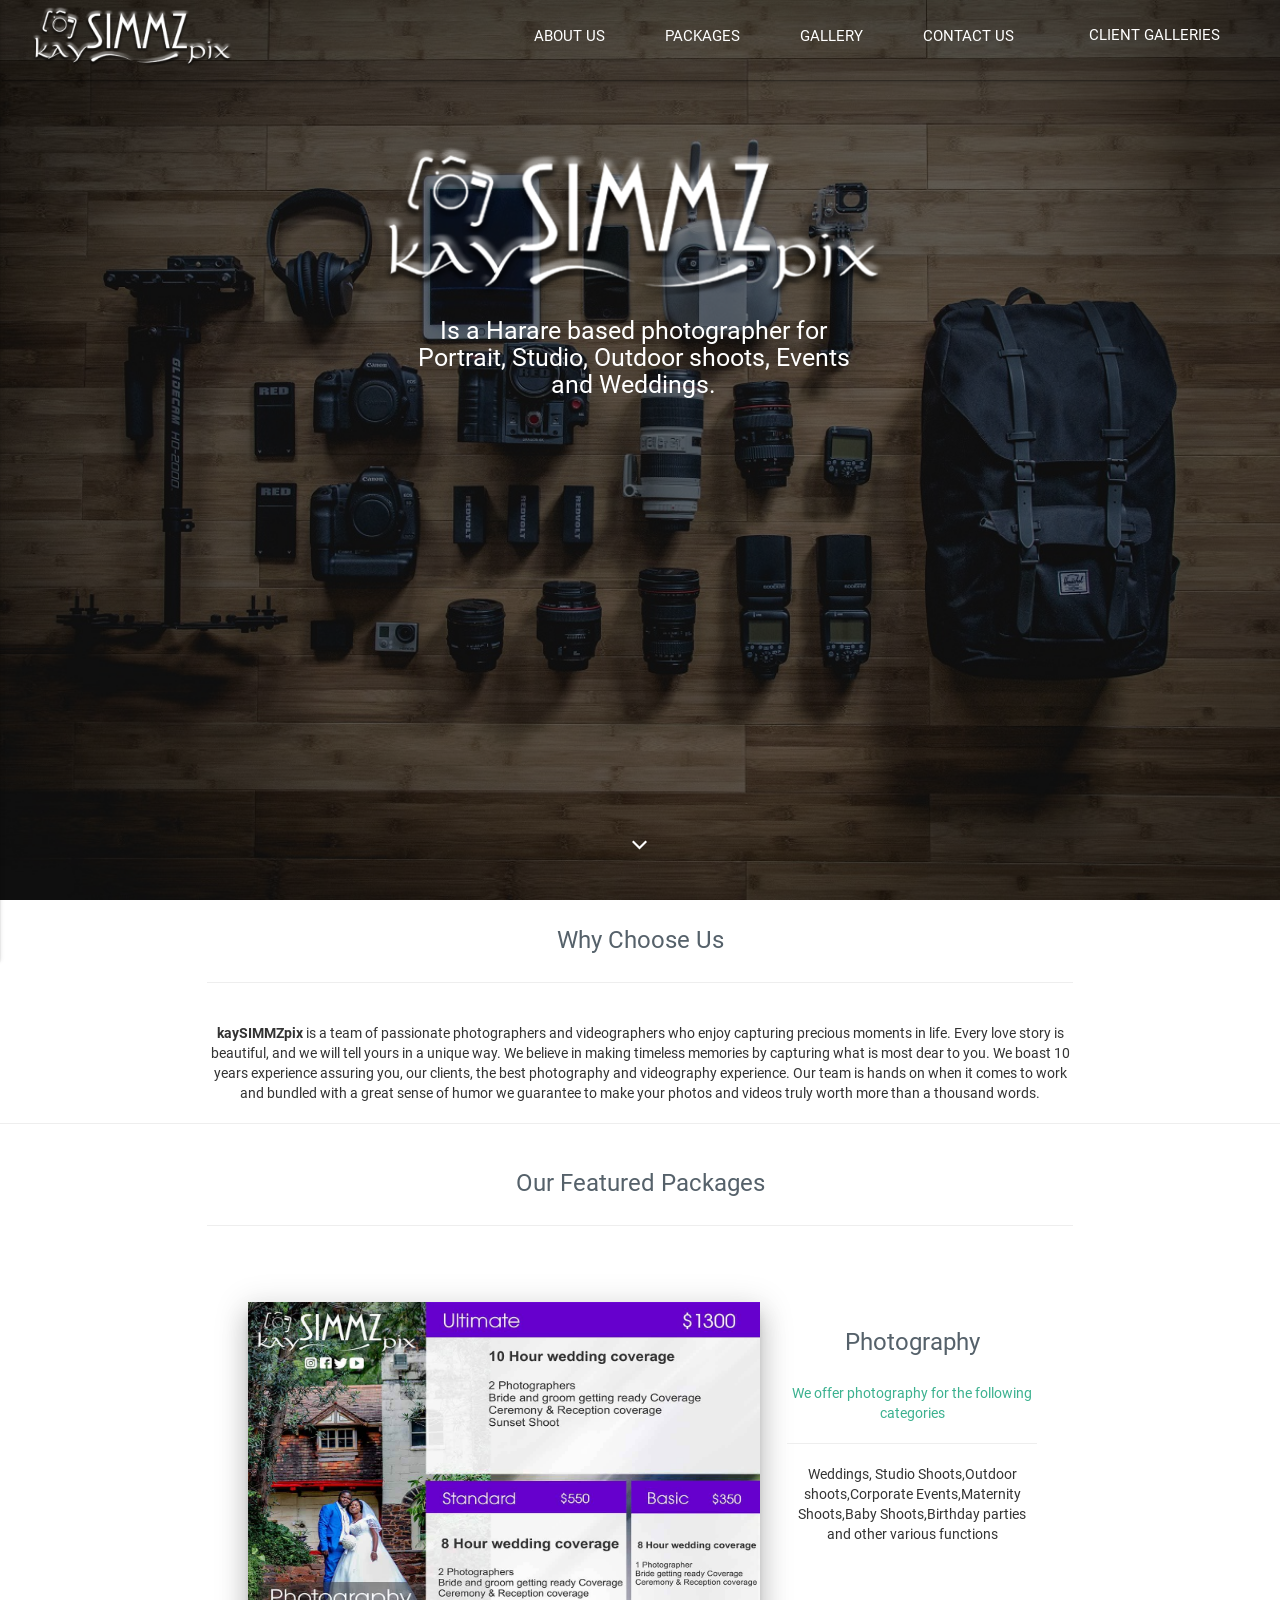
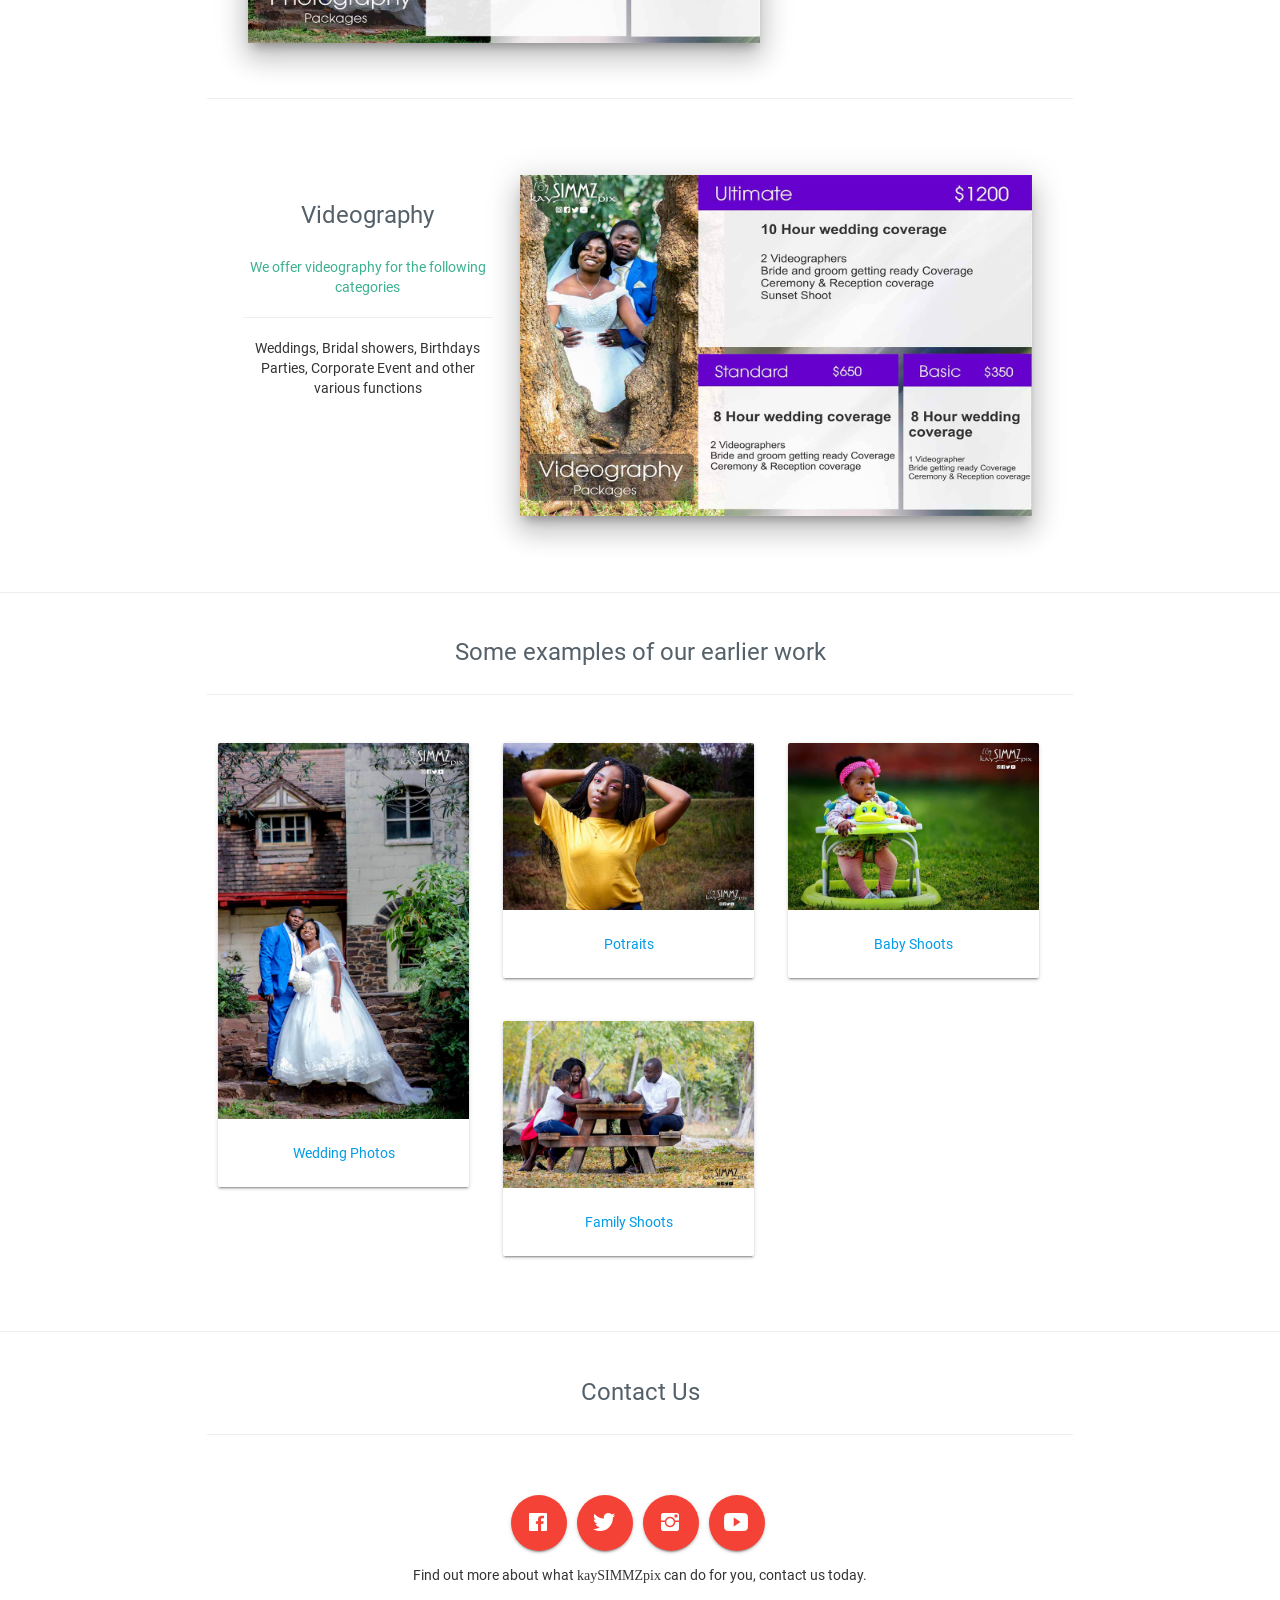
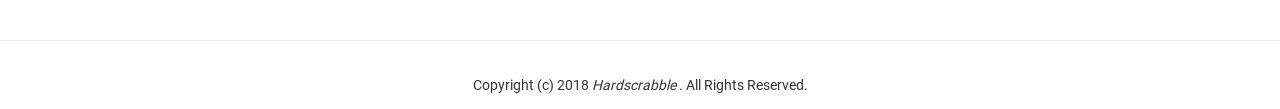
==== commit e8343778: "added new link to external galleries" ====
--- a/index.html
+++ b/index.html
@@ -1,10 +1,10 @@
-<!DOCTYPE html><html lang="en"><head><title class="branding">kaySIMMZpix</title><link rel="icon" href="app\img\favicon-16px.ico" type="image/x-icon"><meta charset="utf-8"><meta http-equiv="X-UA-Compatible" content="IE=edge" gt; meta name="description" content=""><meta name="viewport" content="initial-scale=1,maximum-scale=1"><meta name="theme-color" content="#009688"><link rel="manifest" href="manifest.json"><script>if ('serviceWorker' in navigator) {
+<!DOCTYPE html><html lang="en"><head><title class="branding">kaySIMMZpix</title><link rel="icon" href="app\img\favicon.ico" type="image/x-icon"><meta charset="utf-8"><meta http-equiv="X-UA-Compatible" content="IE=edge" gt; meta name="description" content=""><meta name="viewport" content="initial-scale=1,maximum-scale=1"><meta name="theme-color" content="#009688"><link rel="manifest" href="manifest.json"><script>if ('serviceWorker' in navigator) {
           navigator.serviceWorker
            .register('service-worker.js')
            .then(function() {
               console.log('Service Worker Registered');
             });
-        }</script></head><body><!-- header --><div class="header"><nav id="mainNav" class="navbar navbar-default navbar-fixed-top"><div class="nav-wrapper" id="example-navbar-collapse"><ul class="nav navbar-nav navbar-left"><!-- <li id="home" class="brand-logo"><md-button><b><span class="logo branding">kaySIMMZpix&nbsp;&nbsp;&nbsp;</span></b></md-button></li> --><li id="home" class="brand-logo"><span class="logo branding"><div class="fullscreen"><img id="logo_white" data-src="app\img\logo_white.png" alt="kaySIMMZpix" width="199"> <img id="logo_blek" data-src="app\img\logo_blek.png" alt="kaySIMMZpix" width="199" style="display:none"></div><div class="sm-screen"><img id="logo_minor_blek" data-src="app\img\logo_minor_blek.png" alt="kaySIMMZpix" width="64" style="display:none"></div></span></li></ul><ul id="listMain" class="right hide-on-med-and-down"><li class="about"><button class="btn-flat transparent"><span>About Us</span></button></li><li class="services"><button class="btn-flat transparent"><span>Packages</span></button></li><li class="portfolio"><button class="btn-flat transparent"><span>Gallery</span></button></li><li class="contact"><button class="btn-flat transparent"><span>Contact Us</span></button></li>&nbsp;&nbsp;&nbsp;&nbsp;</ul><ul id="nav-mobile" class="side-nav"><!-- <li id="home" class=""><md-button><b><hr><i class="hero-mobile-nav branding">kaySIMMZpix</i>  <hr></b></md-button></li> --><li id="" class=""><span class="hero-mobile-nav branding"><img id="" src="app\img\logo_blek.png" alt="kaySIMMZpix" width="199" style="margin: 5% 0%"></span></li><li class="about closenav"><a>About Us</a></li><li class="services closenav"><a>Packages</a></li><li class="portfolio closenav"><a>Gallery</a></li><li class="contact closenav"><a>Contact Us</a></li>&nbsp;&nbsp;&nbsp;&nbsp;</ul><span><a id="button-collapse" href="#" data-activates="nav-mobile" class="button-collapse menu-icon"><i class="material-icons blackout">menu</i></a></span></div></nav></div><!-- parallax banner --><div class="parallax"><div class="cover"></div><center><div class="parallax-inner" style="width: 99%"><div data-aos="fade-down" data-aos-delay="250" style="width: 99%"><h4 class="" style="width: 99%"><img data-src="app\img\logo_white.png" alt="kaySIMMZpix" class="banner_logo"></h4><h5 data-aos="fade-up" data-aos-delay="750" data-aos-offset="-1250">Is a Harare based photographer for<br>Portrait, Studio, Outdoor shoots, Events<br>and Weddings.</h5></div></div><button data-activates="nav-mobile" data-aos="fade-up" data-aos-delay="1500" data-aos-offset="1" class="btn-flat btn-block btn-large transparent" id="btnSearch"><i class="ion-ios-arrow-down"></i></button></center></div><!-- main div --><div id="divOne" style="height:100%;background-color:white;"><div id="divAbout" class=""><div class="subscribe text-center"><div class="container"><p class="secondary_color">Why Choose Us<br></p><hr><br><md-content class="md-padding"><b>kaySIMMZpix</b> is a team of passionate photographers and videographers who enjoy capturing precious moments in life. Every love story is beautiful, and we will tell yours in a unique way. We believe in making timeless memories by capturing what is most dear to you. We boast 10 years experience assuring you, our clients, the best photography and videography experience. Our team is hands on when it comes to work and bundled with a great sense of humor we guarantee to make your photos and videos truly worth more than a thousand words.</md-content></div></div></div><hr><div id="divServices" class=""><div class="subscribe text-center"><div class="container"><p class="secondary_color">Our Featured Packages</p><hr><br><div class="row" style="border: solid thin white; padding: 4%"><div class="col s12 m12 l8 pull-left"><img data-src="app\img\featured_photography.jpg" data-aos="zoom-in" data-aos-delay="250" data-aos-offset="1" alt="Featured Packages" class="z-depth-5 featured-img"><!-- <img data-src="app\img\kaySIMMZpix-0441.jpg" data-aos="zoom-in" data-aos-delay="250" alt="Featured Packages" class="z-depth-5 featured-img"> --></div><div class="col s12 m12 l4 pull-right"><p class="secondary_color">Photography</p><p class="tertiary_color">We offer photography for the following categories</p><hr><p>Weddings, Studio Shoots,Outdoor shoots,Corporate Events,Maternity Shoots,Baby Shoots,Birthday parties and other various functions</p></div></div><hr><br><div class="row" style="border: solid thin white; padding: 4%"><div class="col s12 m12 l8 pull-right"><!-- <img data-src="app\img\kaySIMMZpix-0169.jpg" data-aos="zoom-in" data-aos-delay="250" alt="Featured Packages" class="z-depth-5 featured-img" > --> <img data-src="app\img\featured_videography.jpg" data-aos="zoom-in" data-aos-delay="250" data-aos-offset="1" alt="Featured Packages" class="z-depth-5 featured-img"></div><div class="col s12 m12 l4 pull-left"><p class="secondary_color">Videography</p><p class="tertiary_color">We offer videography for the following categories</p><hr><p>Weddings, Bridal showers, Birthdays Parties, Corporate Event and other various functions</p></div></div></div></div></div><hr><div id="divPortfolio" class=""><div class="subscribe text-center"><div class="container"><p class="secondary_color">Some examples of our earlier work</p><hr><br><div class="row"><div id="lightgallery" class="col s12 m6 l4 row center-align"><a class="col s12 m12 l12" href="app\img\Featured_wedding.jpg" data-aos="zoom-in" data-aos-delay="250" data-aos-offset="1"><div class="card lighten-4"><div class="card-image waves-effect waves-block waves-light"><img class="activator" alt="portfolio img" data-src="app\img\Featured_wedding.jpg"></div><div class="card-content"><p>Wedding Photos</p></div></div></a><a href="app\img\_MG_7294BW.jpg" style="display:none"><img class="img-gallery zoom" alt="portfolio img" data-src="app\img\_MG_7294BW.jpg" data-aos="zoom-in" data-aos-delay="275" data-aos-offset="1"> </a><a href="app\img\IMG_9273.jpg" style="display:none"><img class="img-gallery zoom" alt="portfolio img" data-src="app\img\IMG_9273.jpg" data-aos="zoom-in" data-aos-delay="275" data-aos-offset="1"> </a><a href="app\img\IMG_9311.jpg" style="display:none"><img class="img-gallery zoom" alt="portfolio img" data-src="app\img\IMG_9311.jpg" data-aos="zoom-in" data-aos-delay="275" data-aos-offset="1"></a></div><div id="lightgallerie" class="col s12 m6 l4 row center-align"><a class="col s12 m12 l12" href="app\img\featured_potrait.jpg" data-aos="zoom-in" data-aos-delay="250" data-aos-offset="1"><div class="card lighten-4"><div class="card-image waves-effect waves-block waves-light"><img class="activator" alt="portfolio img" data-src="app\img\featured_potrait.jpg"></div><div class="card-content"><p>Potraits</p></div></div></a><a href="app\img\IMG_8123.jpg" style="display:none"><img class="img-gallery zoom" alt="portfolio img" data-src="app\img\IMG_8123.jpg" data-aos="zoom-in" data-aos-delay="275" data-aos-offset="1"> </a><a href="app\img\Laycluse-7837.jpg" style="display:none"><img class="img-gallery zoom" alt="portfolio img" data-src="app\img\Laycluse-7837.jpg" data-aos="zoom-in" data-aos-delay="300" data-aos-offset="1"> </a><a href="app\img\Laycluse-7861.jpg" style="display:none"><img class="img-gallery zoom" alt="portfolio img" data-src="app\img\Laycluse-7861.jpg" data-aos="zoom-in" data-aos-delay="150" data-aos-offset="1"></a></div><div id="lightgallery3" class="col s12 m6 l4 row center-align"><a class="col s12 m12 l12" href="app\img\Featured_baby.jpg" data-aos="zoom-in" data-aos-delay="250" data-aos-offset="1"><div class="card lighten-4"><div class="card-image waves-effect waves-block waves-light"><img class="activator" alt="portfolio img" data-src="app\img\Featured_baby.jpg"></div><div class="card-content"><p>Baby Shoots</p></div></div></a><a href="app\img\IMG_6535_3.jpg" style="display:none"><img class="img-gallery zoom" alt="portfolio img" data-src="app\img\IMG_6535_3.jpg" data-aos="zoom-in" data-aos-delay="300" data-aos-offset="1"> </a><a href="app\img\kaySIMMZpix_4583.jpg" style="display:none"><img class="img-gallery zoom" alt="portfolio img" data-src="app\img\kaySIMMZpix_4583.jpg" data-aos="zoom-in" data-aos-delay="150" data-aos-offset="1"> </a><a href="app\img\lucious mini Insta.jpg" style="display:none"><img class="img-gallery zoom" alt="portfolio img" data-src="app\img\lucious mini Insta.jpg" data-aos="zoom-in" data-aos-delay="150" data-aos-offset="1"> </a><a href="app\img\tadiwa.jpg" style="display:none"><img class="img-gallery zoom" alt="portfolio img" data-src="app\img\tadiwa.jpg" data-aos="zoom-in" data-aos-delay="150" data-aos-offset="1"></a></div><div id="lightgallery4" class="col s12 m6 l4 row center-align"><a class="col s12 m12 l12" href="app\img\featured_family.jpg" data-aos="zoom-in" data-aos-delay="250" data-aos-offset="1"><div class="card lighten-4"><div class="card-image waves-effect waves-block waves-light"><img class="activator" alt="portfolio img" data-src="app\img\featured_family.jpg"></div><div class="card-content"><p>Family Shoots</p></div></div></a></div></div></div></div></div><hr><div id="divContact" class="" style=""><div class="subscribe text-center"><div class="container"><p class="secondary_color">Contact Us</p><hr><br><md-content class="row md-padding"><ul class="list-inline"><li><a href="https://www.facebook.com/kaysimmz" target="_blank" data-aos="zoom-in" data-aos-delay="250" data-aos-offset="1" class="btn-floating btn-large waves-effect waves-light red"><i class="ion-logo-facebook"></i></a></li><li><a href="https://www.twitter.com/kaysimmzpix" target="_blank" data-aos="zoom-in" data-aos-delay="500" data-aos-offset="1" class="btn-floating btn-large waves-effect waves-light red"><i class="ion-logo-twitter"></i></a></li><li><a href="https://www.instagram.com/kaysimmzpix" target="_blank" data-aos="zoom-in" data-aos-delay="750" data-aos-offset="1" class="btn-floating btn-large waves-effect waves-light red"><i class="ion-logo-instagram"></i></a></li><li><a href="https://www.youtube.com/channel/UCSjPcSnpHtbihpZmmzfnmOw" target="_blank" data-aos="zoom-in" data-aos-delay="1000" data-aos-offset="1" class="btn-floating btn-large waves-effect waves-light red"><i class="ion-logo-youtube"></i></a></li></ul><p>Find out more about what <wbr><span class="branding">kaySIMMZpix</span><wbr> can do for you,<wbr> contact us today.</p></md-content><md-content class="md-padding"></md-content></div></div><hr><div id="" class="" style="width:100%;height:auto; margin:0%; padding:0%"><div class="subscribe text-center"><div class="container"><md-content class="md-padding"><p>Copyright (c) 2018 <i class="special-meat">Hardscrabble</i> . All Rights Reserved.</p></md-content></div></div></div><div style="" class="scroll_top"><button class="btn transparent btn-flat btn-floating btn-large"><i class="material-icons" style="color: #55616A;">arrow_upward</i></button></div></div><link rel="stylesheet" href="app/css/app.css"><link rel="stylesheet" href="app/css/minor.css"><script src="app/app.js"></script><script>AOS.init({
+        }</script></head><body><!-- header --><div class="header"><nav id="mainNav" class="navbar navbar-default navbar-fixed-top"><div class="nav-wrapper" id="example-navbar-collapse"><ul class="nav navbar-nav navbar-left"><!-- <li id="home" class="brand-logo"><md-button><b><span class="logo branding">kaySIMMZpix&nbsp;&nbsp;&nbsp;</span></b></md-button></li> --><li id="home" class="brand-logo"><span class="logo branding"><div class="fullscreen"><img id="logo_white" data-src="app\img\logo_white.png" alt="kaySIMMZpix" width="199"> <img id="logo_blek" data-src="app\img\logo_blek.png" alt="kaySIMMZpix" width="199" style="display:none"></div><div class="sm-screen"><img id="logo_minor_blek" data-src="app\img\logo_minor_blek.png" alt="kaySIMMZpix" width="64" style="display:none"></div></span></li></ul><ul id="listMain" class="right hide-on-med-and-down"><li class="about"><button class="btn-flat transparent"><span>About Us</span></button></li><li class="services"><button class="btn-flat transparent"><span>Packages</span></button></li><li class="portfolio"><button class="btn-flat transparent"><span>Gallery</span></button></li><li class="contact"><button class="btn-flat transparent"><span>Contact Us</span></button></li><li class="contact"><a href="https://kaysimmzpix.pixieset.com/" target="_blank" class="btn-flat transparent"><span>Client Galleries</span></a></li>&nbsp;&nbsp;&nbsp;&nbsp;</ul><ul id="nav-mobile" class="side-nav"><!-- <li id="home" class=""><md-button><b><hr><i class="hero-mobile-nav branding">kaySIMMZpix</i>  <hr></b></md-button></li> --><li id="" class=""><span class="hero-mobile-nav branding"><img id="" src="app\img\logo_blek.png" alt="kaySIMMZpix" width="199" style="margin: 5% 0%"></span></li><li class="about closenav"><a>About Us</a></li><li class="services closenav"><a>Packages</a></li><li class="portfolio closenav"><a>Gallery</a></li><li class="contact closenav"><a>Contact Us</a></li><li class="contact"><a href="https://kaysimmzpix.pixieset.com/" target="_blank" class="btn-flat transparent">Client Galleries</a></li>&nbsp;&nbsp;&nbsp;&nbsp;</ul><span><a id="button-collapse" href="#" data-activates="nav-mobile" class="button-collapse menu-icon"><i class="material-icons blackout">menu</i></a></span></div></nav></div><!-- parallax banner --><div class="parallax"><div class="cover"></div><center><div class="parallax-inner" style="width: 99%"><div data-aos="fade-down" data-aos-delay="250" style="width: 99%"><h4 class="" style="width: 99%"><img data-src="app\img\logo_white.png" alt="kaySIMMZpix" class="banner_logo"></h4><h5 data-aos="fade-up" data-aos-delay="750" data-aos-offset="-1250">Is a Harare based photographer for<br>Portrait, Studio, Outdoor shoots, Events<br>and Weddings.</h5></div></div><button data-activates="nav-mobile" data-aos="fade-up" data-aos-delay="1500" data-aos-offset="1" class="btn-flat btn-block btn-large transparent" id="btnSearch"><i class="ion-ios-arrow-down"></i></button></center></div><!-- main div --><div id="divOne" style="height:100%;background-color:white;"><div id="divAbout" class=""><div class="subscribe text-center"><div class="container"><p class="secondary_color">Why Choose Us<br></p><hr><br><md-content class="md-padding"><b>kaySIMMZpix</b> is a team of passionate photographers and videographers who enjoy capturing precious moments in life. Every love story is beautiful, and we will tell yours in a unique way. We believe in making timeless memories by capturing what is most dear to you. We boast 10 years experience assuring you, our clients, the best photography and videography experience. Our team is hands on when it comes to work and bundled with a great sense of humor we guarantee to make your photos and videos truly worth more than a thousand words.</md-content></div></div></div><hr><div id="divServices" class=""><div class="subscribe text-center"><div class="container"><p class="secondary_color">Our Featured Packages</p><hr><br><div class="row" style="border: solid thin white; padding: 4%"><div class="col s12 m12 l8 pull-left"><img data-src="app\img\featured_photography.jpg" data-aos="zoom-in" data-aos-delay="250" data-aos-offset="1" alt="Featured Packages" class="z-depth-5 featured-img"><!-- <img data-src="app\img\kaySIMMZpix-0441.jpg" data-aos="zoom-in" data-aos-delay="250" alt="Featured Packages" class="z-depth-5 featured-img"> --></div><div class="col s12 m12 l4 pull-right"><p class="secondary_color">Photography</p><p class="tertiary_color">We offer photography for the following categories</p><hr><p>Weddings, Studio Shoots,Outdoor shoots,Corporate Events,Maternity Shoots,Baby Shoots,Birthday parties and other various functions</p></div></div><hr><br><div class="row" style="border: solid thin white; padding: 4%"><div class="col s12 m12 l8 pull-right"><!-- <img data-src="app\img\kaySIMMZpix-0169.jpg" data-aos="zoom-in" data-aos-delay="250" alt="Featured Packages" class="z-depth-5 featured-img" > --> <img data-src="app\img\featured_videography.jpg" data-aos="zoom-in" data-aos-delay="250" data-aos-offset="1" alt="Featured Packages" class="z-depth-5 featured-img"></div><div class="col s12 m12 l4 pull-left"><p class="secondary_color">Videography</p><p class="tertiary_color">We offer videography for the following categories</p><hr><p>Weddings, Bridal showers, Birthdays Parties, Corporate Event and other various functions</p></div></div></div></div></div><hr><div id="divPortfolio" class=""><div class="subscribe text-center"><div class="container"><p class="secondary_color">Some examples of our earlier work</p><hr><br><div class="row"><div id="lightgallery" class="col s12 m6 l4 row center-align"><a class="col s12 m12 l12" href="app\img\Featured_wedding.jpg" data-aos="zoom-in" data-aos-delay="250" data-aos-offset="1"><div class="card lighten-4"><div class="card-image waves-effect waves-block waves-light"><img class="activator" alt="portfolio img" data-src="app\img\Featured_wedding.jpg"></div><div class="card-content"><p>Wedding Photos</p></div></div></a><a href="app\img\IMG_7294BW.jpg" style="display:none"><img class="img-gallery zoom" alt="portfolio img" data-src="app\img\IMG_7294BW.jpg" data-aos="zoom-in" data-aos-delay="275" data-aos-offset="1"> </a><a href="app\img\IMG_9273.jpg" style="display:none"><img class="img-gallery zoom" alt="portfolio img" data-src="app\img\IMG_9273.jpg" data-aos="zoom-in" data-aos-delay="275" data-aos-offset="1"> </a><a href="app\img\IMG_9311.jpg" style="display:none"><img class="img-gallery zoom" alt="portfolio img" data-src="app\img\IMG_9311.jpg" data-aos="zoom-in" data-aos-delay="275" data-aos-offset="1"></a></div><div id="lightgallerie" class="col s12 m6 l4 row center-align"><a class="col s12 m12 l12" href="app\img\featured_potrait.jpg" data-aos="zoom-in" data-aos-delay="250" data-aos-offset="1"><div class="card lighten-4"><div class="card-image waves-effect waves-block waves-light"><img class="activator" alt="portfolio img" data-src="app\img\featured_potrait.jpg"></div><div class="card-content"><p>Potraits</p></div></div></a><a href="app\img\IMG_8123.jpg" style="display:none"><img class="img-gallery zoom" alt="portfolio img" data-src="app\img\IMG_8123.jpg" data-aos="zoom-in" data-aos-delay="275" data-aos-offset="1"> </a><a href="app\img\Laycluse-7837.jpg" style="display:none"><img class="img-gallery zoom" alt="portfolio img" data-src="app\img\Laycluse-7837.jpg" data-aos="zoom-in" data-aos-delay="300" data-aos-offset="1"> </a><a href="app\img\Laycluse-7861.jpg" style="display:none"><img class="img-gallery zoom" alt="portfolio img" data-src="app\img\Laycluse-7861.jpg" data-aos="zoom-in" data-aos-delay="150" data-aos-offset="1"></a></div><div id="lightgallery3" class="col s12 m6 l4 row center-align"><a class="col s12 m12 l12" href="app\img\Featured_baby.jpg" data-aos="zoom-in" data-aos-delay="250" data-aos-offset="1"><div class="card lighten-4"><div class="card-image waves-effect waves-block waves-light"><img class="activator" alt="portfolio img" data-src="app\img\Featured_baby.jpg"></div><div class="card-content"><p>Baby Shoots</p></div></div></a><a href="app\img\IMG_6535_3.jpg" style="display:none"><img class="img-gallery zoom" alt="portfolio img" data-src="app\img\IMG_6535_3.jpg" data-aos="zoom-in" data-aos-delay="300" data-aos-offset="1"> </a><a href="app\img\kaySIMMZpix_4583.jpg" style="display:none"><img class="img-gallery zoom" alt="portfolio img" data-src="app\img\kaySIMMZpix_4583.jpg" data-aos="zoom-in" data-aos-delay="150" data-aos-offset="1"> </a><a href="app\img\lucious mini Insta.jpg" style="display:none"><img class="img-gallery zoom" alt="portfolio img" data-src="app\img\lucious mini Insta.jpg" data-aos="zoom-in" data-aos-delay="150" data-aos-offset="1"> </a><a href="app\img\tadiwa.jpg" style="display:none"><img class="img-gallery zoom" alt="portfolio img" data-src="app\img\tadiwa.jpg" data-aos="zoom-in" data-aos-delay="150" data-aos-offset="1"></a></div><div id="lightgallery4" class="col s12 m6 l4 row center-align"><a class="col s12 m12 l12" href="app\img\featured_family.jpg" data-aos="zoom-in" data-aos-delay="250" data-aos-offset="1"><div class="card lighten-4"><div class="card-image waves-effect waves-block waves-light"><img class="activator" alt="portfolio img" data-src="app\img\featured_family.jpg"></div><div class="card-content"><p>Family Shoots</p></div></div></a></div></div></div></div></div><hr><div id="divContact" class="" style=""><div class="subscribe text-center"><div class="container"><p class="secondary_color">Contact Us</p><hr><br><md-content class="row md-padding"><ul class="list-inline"><li><a href="https://www.facebook.com/kaysimmz" target="_blank" data-aos="zoom-in" data-aos-delay="250" data-aos-offset="-1000" class="btn-floating btn-large waves-effect waves-light red"><i class="ion-logo-facebook"></i></a></li><li><a href="https://www.twitter.com/kaysimmzpix" target="_blank" data-aos="zoom-in" data-aos-delay="500" data-aos-offset="-1000" class="btn-floating btn-large waves-effect waves-light red"><i class="ion-logo-twitter"></i></a></li><li><a href="https://www.instagram.com/kaysimmzpix" target="_blank" data-aos="zoom-in" data-aos-delay="750" data-aos-offset="-1000" class="btn-floating btn-large waves-effect waves-light red"><i class="ion-logo-instagram"></i></a></li><li><a href="https://www.youtube.com/channel/UCSjPcSnpHtbihpZmmzfnmOw" target="_blank" data-aos="zoom-in" data-aos-delay="1000" data-aos-offset="-1000" class="btn-floating btn-large waves-effect waves-light red"><i class="ion-logo-youtube"></i></a></li></ul><p>Find out more about what <wbr><span class="branding">kaySIMMZpix</span><wbr> can do for you,<wbr> contact us today.</p></md-content><md-content class="md-padding"></md-content></div></div><hr><div id="" class="" style="width:100%;height:auto; margin:0%; padding:0%"><div class="subscribe text-center"><div class="container"><md-content class="md-padding"><p>Copyright (c) 2018 <i class="special-meat">Hardscrabble</i> . All Rights Reserved.</p></md-content></div></div></div><div style="" class="scroll_top"><button class="btn transparent btn-flat btn-floating btn-large"><i class="material-icons" style="color: #55616A;">arrow_upward</i></button></div></div><link rel="stylesheet" href="app/css/app.css"><link rel="stylesheet" href="app/css/minor.css"><script src="app/app.js"></script><script>AOS.init({
           offset: 200,
           duration: 600,
           easing: 'ease-in-sine',
--- a/app/css/minor.css
+++ b/app/css/minor.css
@@ -49,13 +49,13 @@
 */
 @font-face {
     font-family: "Ionicons";
-    src: url(/kaySIMMZpix/app/css/fonts/ionicons/ionicons.eot);
+    src: url(/app/css/fonts/ionicons/ionicons.eot);
     src: local('Ionicons');
-    src: url(/kaySIMMZpix/app/css/fonts/ionicons/ionicons.eot) format("embedded-opentype"),
-         url(/kaySIMMZpix/app/css/fonts/ionicons/ionicons.woff2) format("woff2"),
-         url(/kaySIMMZpix/app/css/fonts/ionicons/ionicons.woff) format("woff"),
-         url(/kaySIMMZpix/app/css/fonts/ionicons/ionicons.ttf) format("truetype"),
-        url(/kaySIMMZpix/app/css/fonts/ionicons/ionicons.svg) format("svg");
+    src: url(/app/css/fonts/ionicons/ionicons.eot) format("embedded-opentype"),
+         url(/app/css/fonts/ionicons/ionicons.woff2) format("woff2"),
+         url(/app/css/fonts/ionicons/ionicons.woff) format("woff"),
+         url(/app/css/fonts/ionicons/ionicons.ttf) format("truetype"),
+        url(/app/css/fonts/ionicons/ionicons.svg) format("svg");
     font-weight: normal;
     font-style: normal;
 }
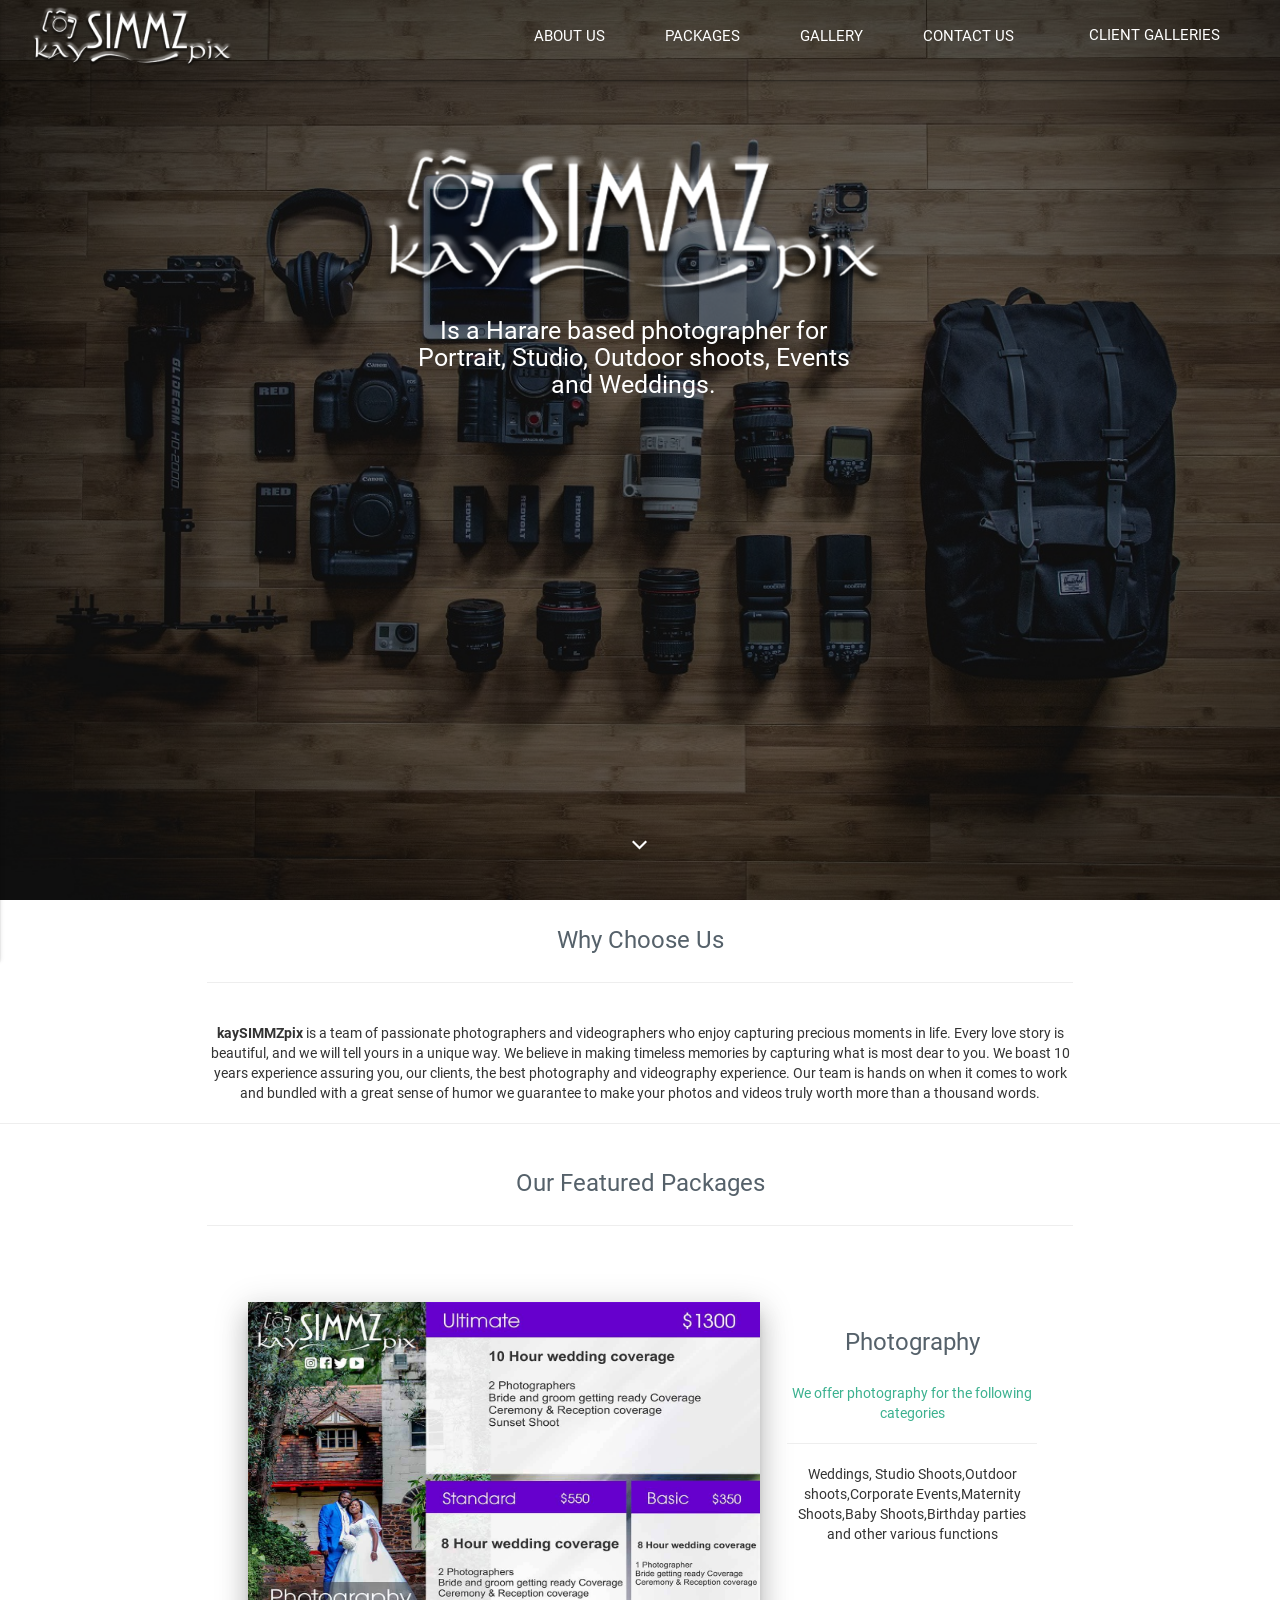
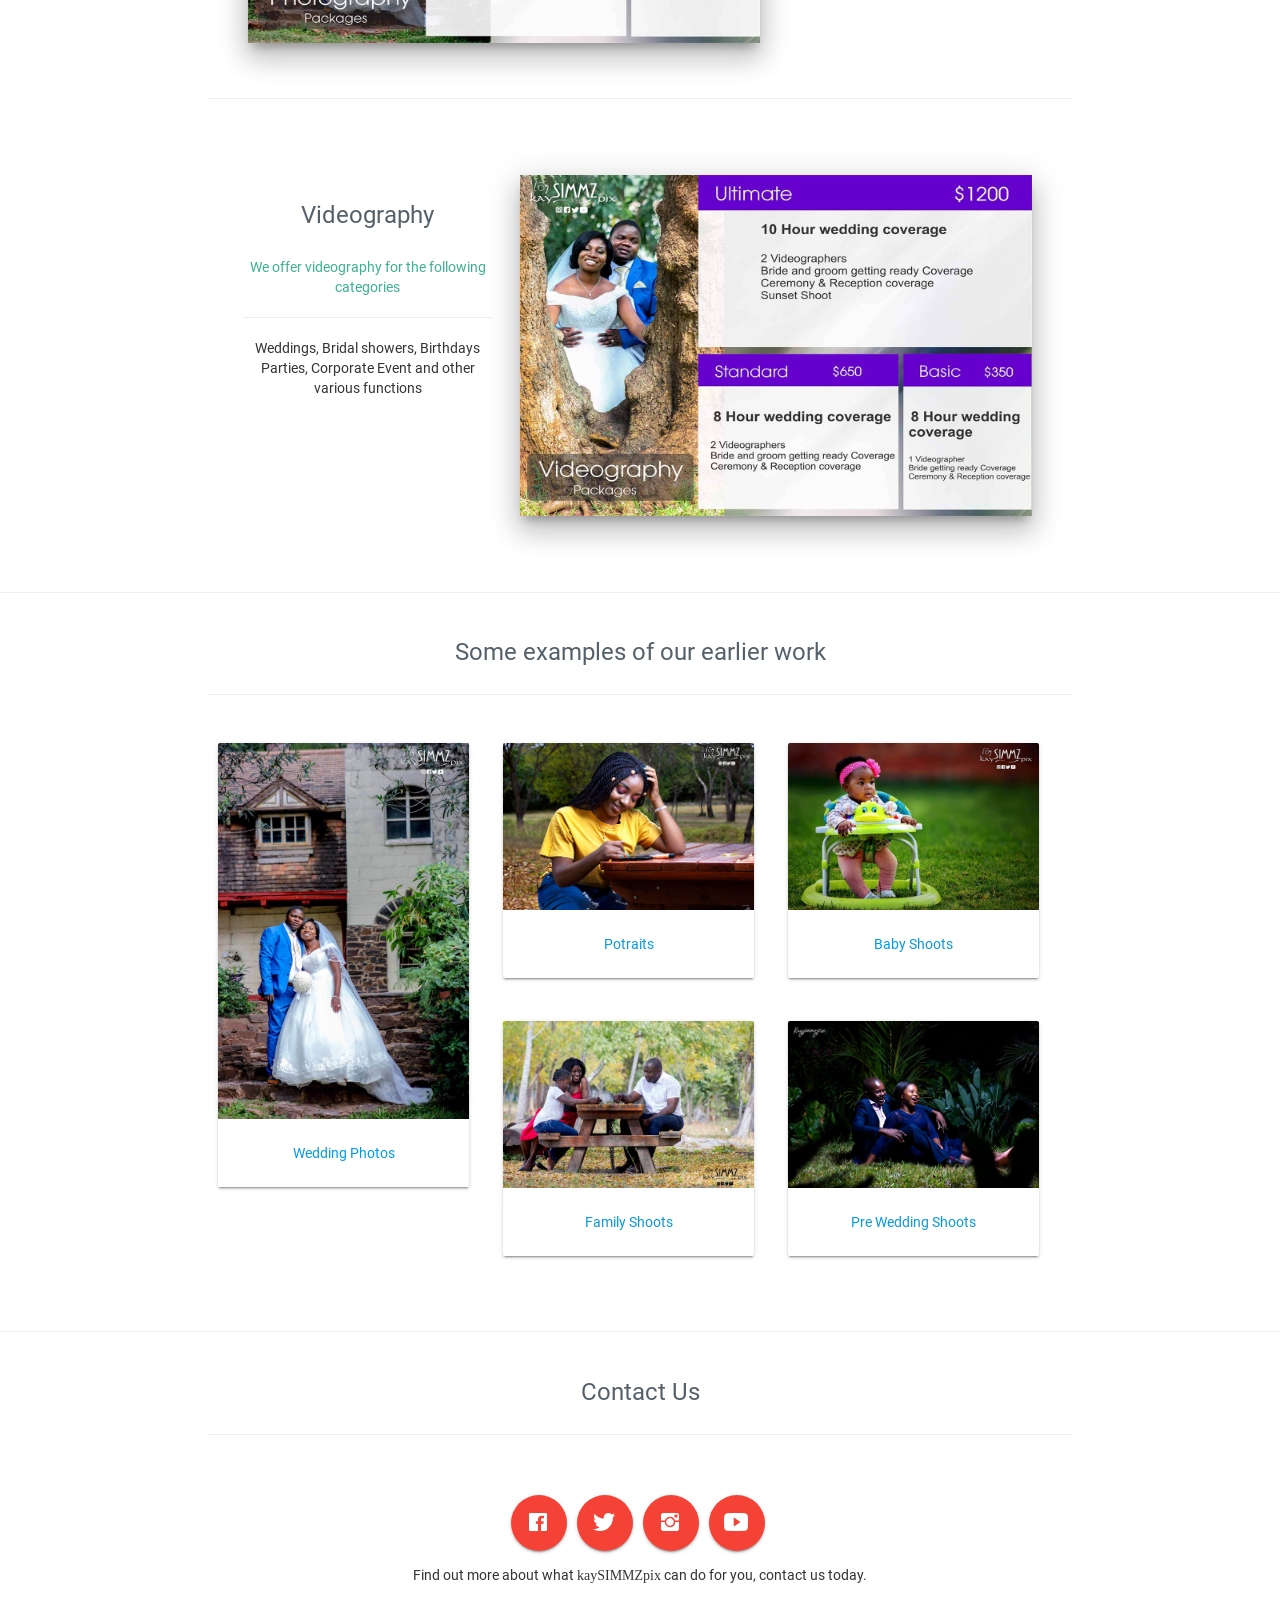
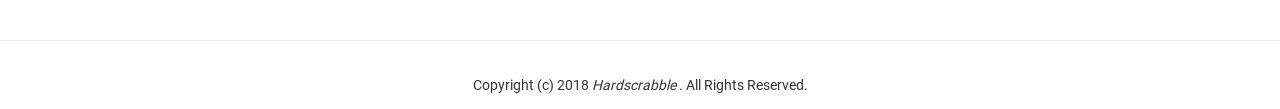
==== commit 728622f0: "Add files via upload added a new gallery and swapped out the cover image for the portraits gallery" ====
--- a/index.html
+++ b/index.html
@@ -4,7 +4,7 @@
            .then(function() {
               console.log('Service Worker Registered');
             });
-        }</script></head><body><!-- header --><div class="header"><nav id="mainNav" class="navbar navbar-default navbar-fixed-top"><div class="nav-wrapper" id="example-navbar-collapse"><ul class="nav navbar-nav navbar-left"><!-- <li id="home" class="brand-logo"><md-button><b><span class="logo branding">kaySIMMZpix&nbsp;&nbsp;&nbsp;</span></b></md-button></li> --><li id="home" class="brand-logo"><span class="logo branding"><div class="fullscreen"><img id="logo_white" data-src="app\img\logo_white.png" alt="kaySIMMZpix" width="199"> <img id="logo_blek" data-src="app\img\logo_blek.png" alt="kaySIMMZpix" width="199" style="display:none"></div><div class="sm-screen"><img id="logo_minor_blek" data-src="app\img\logo_minor_blek.png" alt="kaySIMMZpix" width="64" style="display:none"></div></span></li></ul><ul id="listMain" class="right hide-on-med-and-down"><li class="about"><button class="btn-flat transparent"><span>About Us</span></button></li><li class="services"><button class="btn-flat transparent"><span>Packages</span></button></li><li class="portfolio"><button class="btn-flat transparent"><span>Gallery</span></button></li><li class="contact"><button class="btn-flat transparent"><span>Contact Us</span></button></li><li class="contact"><a href="https://kaysimmzpix.pixieset.com/" target="_blank" class="btn-flat transparent"><span>Client Galleries</span></a></li>&nbsp;&nbsp;&nbsp;&nbsp;</ul><ul id="nav-mobile" class="side-nav"><!-- <li id="home" class=""><md-button><b><hr><i class="hero-mobile-nav branding">kaySIMMZpix</i>  <hr></b></md-button></li> --><li id="" class=""><span class="hero-mobile-nav branding"><img id="" src="app\img\logo_blek.png" alt="kaySIMMZpix" width="199" style="margin: 5% 0%"></span></li><li class="about closenav"><a>About Us</a></li><li class="services closenav"><a>Packages</a></li><li class="portfolio closenav"><a>Gallery</a></li><li class="contact closenav"><a>Contact Us</a></li><li class="contact"><a href="https://kaysimmzpix.pixieset.com/" target="_blank" class="btn-flat transparent">Client Galleries</a></li>&nbsp;&nbsp;&nbsp;&nbsp;</ul><span><a id="button-collapse" href="#" data-activates="nav-mobile" class="button-collapse menu-icon"><i class="material-icons blackout">menu</i></a></span></div></nav></div><!-- parallax banner --><div class="parallax"><div class="cover"></div><center><div class="parallax-inner" style="width: 99%"><div data-aos="fade-down" data-aos-delay="250" style="width: 99%"><h4 class="" style="width: 99%"><img data-src="app\img\logo_white.png" alt="kaySIMMZpix" class="banner_logo"></h4><h5 data-aos="fade-up" data-aos-delay="750" data-aos-offset="-1250">Is a Harare based photographer for<br>Portrait, Studio, Outdoor shoots, Events<br>and Weddings.</h5></div></div><button data-activates="nav-mobile" data-aos="fade-up" data-aos-delay="1500" data-aos-offset="1" class="btn-flat btn-block btn-large transparent" id="btnSearch"><i class="ion-ios-arrow-down"></i></button></center></div><!-- main div --><div id="divOne" style="height:100%;background-color:white;"><div id="divAbout" class=""><div class="subscribe text-center"><div class="container"><p class="secondary_color">Why Choose Us<br></p><hr><br><md-content class="md-padding"><b>kaySIMMZpix</b> is a team of passionate photographers and videographers who enjoy capturing precious moments in life. Every love story is beautiful, and we will tell yours in a unique way. We believe in making timeless memories by capturing what is most dear to you. We boast 10 years experience assuring you, our clients, the best photography and videography experience. Our team is hands on when it comes to work and bundled with a great sense of humor we guarantee to make your photos and videos truly worth more than a thousand words.</md-content></div></div></div><hr><div id="divServices" class=""><div class="subscribe text-center"><div class="container"><p class="secondary_color">Our Featured Packages</p><hr><br><div class="row" style="border: solid thin white; padding: 4%"><div class="col s12 m12 l8 pull-left"><img data-src="app\img\featured_photography.jpg" data-aos="zoom-in" data-aos-delay="250" data-aos-offset="1" alt="Featured Packages" class="z-depth-5 featured-img"><!-- <img data-src="app\img\kaySIMMZpix-0441.jpg" data-aos="zoom-in" data-aos-delay="250" alt="Featured Packages" class="z-depth-5 featured-img"> --></div><div class="col s12 m12 l4 pull-right"><p class="secondary_color">Photography</p><p class="tertiary_color">We offer photography for the following categories</p><hr><p>Weddings, Studio Shoots,Outdoor shoots,Corporate Events,Maternity Shoots,Baby Shoots,Birthday parties and other various functions</p></div></div><hr><br><div class="row" style="border: solid thin white; padding: 4%"><div class="col s12 m12 l8 pull-right"><!-- <img data-src="app\img\kaySIMMZpix-0169.jpg" data-aos="zoom-in" data-aos-delay="250" alt="Featured Packages" class="z-depth-5 featured-img" > --> <img data-src="app\img\featured_videography.jpg" data-aos="zoom-in" data-aos-delay="250" data-aos-offset="1" alt="Featured Packages" class="z-depth-5 featured-img"></div><div class="col s12 m12 l4 pull-left"><p class="secondary_color">Videography</p><p class="tertiary_color">We offer videography for the following categories</p><hr><p>Weddings, Bridal showers, Birthdays Parties, Corporate Event and other various functions</p></div></div></div></div></div><hr><div id="divPortfolio" class=""><div class="subscribe text-center"><div class="container"><p class="secondary_color">Some examples of our earlier work</p><hr><br><div class="row"><div id="lightgallery" class="col s12 m6 l4 row center-align"><a class="col s12 m12 l12" href="app\img\Featured_wedding.jpg" data-aos="zoom-in" data-aos-delay="250" data-aos-offset="1"><div class="card lighten-4"><div class="card-image waves-effect waves-block waves-light"><img class="activator" alt="portfolio img" data-src="app\img\Featured_wedding.jpg"></div><div class="card-content"><p>Wedding Photos</p></div></div></a><a href="app\img\IMG_7294BW.jpg" style="display:none"><img class="img-gallery zoom" alt="portfolio img" data-src="app\img\IMG_7294BW.jpg" data-aos="zoom-in" data-aos-delay="275" data-aos-offset="1"> </a><a href="app\img\IMG_9273.jpg" style="display:none"><img class="img-gallery zoom" alt="portfolio img" data-src="app\img\IMG_9273.jpg" data-aos="zoom-in" data-aos-delay="275" data-aos-offset="1"> </a><a href="app\img\IMG_9311.jpg" style="display:none"><img class="img-gallery zoom" alt="portfolio img" data-src="app\img\IMG_9311.jpg" data-aos="zoom-in" data-aos-delay="275" data-aos-offset="1"></a></div><div id="lightgallerie" class="col s12 m6 l4 row center-align"><a class="col s12 m12 l12" href="app\img\featured_potrait.jpg" data-aos="zoom-in" data-aos-delay="250" data-aos-offset="1"><div class="card lighten-4"><div class="card-image waves-effect waves-block waves-light"><img class="activator" alt="portfolio img" data-src="app\img\featured_potrait.jpg"></div><div class="card-content"><p>Potraits</p></div></div></a><a href="app\img\IMG_8123.jpg" style="display:none"><img class="img-gallery zoom" alt="portfolio img" data-src="app\img\IMG_8123.jpg" data-aos="zoom-in" data-aos-delay="275" data-aos-offset="1"> </a><a href="app\img\Laycluse-7837.jpg" style="display:none"><img class="img-gallery zoom" alt="portfolio img" data-src="app\img\Laycluse-7837.jpg" data-aos="zoom-in" data-aos-delay="300" data-aos-offset="1"> </a><a href="app\img\Laycluse-7861.jpg" style="display:none"><img class="img-gallery zoom" alt="portfolio img" data-src="app\img\Laycluse-7861.jpg" data-aos="zoom-in" data-aos-delay="150" data-aos-offset="1"></a></div><div id="lightgallery3" class="col s12 m6 l4 row center-align"><a class="col s12 m12 l12" href="app\img\Featured_baby.jpg" data-aos="zoom-in" data-aos-delay="250" data-aos-offset="1"><div class="card lighten-4"><div class="card-image waves-effect waves-block waves-light"><img class="activator" alt="portfolio img" data-src="app\img\Featured_baby.jpg"></div><div class="card-content"><p>Baby Shoots</p></div></div></a><a href="app\img\IMG_6535_3.jpg" style="display:none"><img class="img-gallery zoom" alt="portfolio img" data-src="app\img\IMG_6535_3.jpg" data-aos="zoom-in" data-aos-delay="300" data-aos-offset="1"> </a><a href="app\img\kaySIMMZpix_4583.jpg" style="display:none"><img class="img-gallery zoom" alt="portfolio img" data-src="app\img\kaySIMMZpix_4583.jpg" data-aos="zoom-in" data-aos-delay="150" data-aos-offset="1"> </a><a href="app\img\lucious mini Insta.jpg" style="display:none"><img class="img-gallery zoom" alt="portfolio img" data-src="app\img\lucious mini Insta.jpg" data-aos="zoom-in" data-aos-delay="150" data-aos-offset="1"> </a><a href="app\img\tadiwa.jpg" style="display:none"><img class="img-gallery zoom" alt="portfolio img" data-src="app\img\tadiwa.jpg" data-aos="zoom-in" data-aos-delay="150" data-aos-offset="1"></a></div><div id="lightgallery4" class="col s12 m6 l4 row center-align"><a class="col s12 m12 l12" href="app\img\featured_family.jpg" data-aos="zoom-in" data-aos-delay="250" data-aos-offset="1"><div class="card lighten-4"><div class="card-image waves-effect waves-block waves-light"><img class="activator" alt="portfolio img" data-src="app\img\featured_family.jpg"></div><div class="card-content"><p>Family Shoots</p></div></div></a></div></div></div></div></div><hr><div id="divContact" class="" style=""><div class="subscribe text-center"><div class="container"><p class="secondary_color">Contact Us</p><hr><br><md-content class="row md-padding"><ul class="list-inline"><li><a href="https://www.facebook.com/kaysimmz" target="_blank" data-aos="zoom-in" data-aos-delay="250" data-aos-offset="-1000" class="btn-floating btn-large waves-effect waves-light red"><i class="ion-logo-facebook"></i></a></li><li><a href="https://www.twitter.com/kaysimmzpix" target="_blank" data-aos="zoom-in" data-aos-delay="500" data-aos-offset="-1000" class="btn-floating btn-large waves-effect waves-light red"><i class="ion-logo-twitter"></i></a></li><li><a href="https://www.instagram.com/kaysimmzpix" target="_blank" data-aos="zoom-in" data-aos-delay="750" data-aos-offset="-1000" class="btn-floating btn-large waves-effect waves-light red"><i class="ion-logo-instagram"></i></a></li><li><a href="https://www.youtube.com/channel/UCSjPcSnpHtbihpZmmzfnmOw" target="_blank" data-aos="zoom-in" data-aos-delay="1000" data-aos-offset="-1000" class="btn-floating btn-large waves-effect waves-light red"><i class="ion-logo-youtube"></i></a></li></ul><p>Find out more about what <wbr><span class="branding">kaySIMMZpix</span><wbr> can do for you,<wbr> contact us today.</p></md-content><md-content class="md-padding"></md-content></div></div><hr><div id="" class="" style="width:100%;height:auto; margin:0%; padding:0%"><div class="subscribe text-center"><div class="container"><md-content class="md-padding"><p>Copyright (c) 2018 <i class="special-meat">Hardscrabble</i> . All Rights Reserved.</p></md-content></div></div></div><div style="" class="scroll_top"><button class="btn transparent btn-flat btn-floating btn-large"><i class="material-icons" style="color: #55616A;">arrow_upward</i></button></div></div><link rel="stylesheet" href="app/css/app.css"><link rel="stylesheet" href="app/css/minor.css"><script src="app/app.js"></script><script>AOS.init({
+        }</script></head><body><!-- header --><div class="header"><nav id="mainNav" class="navbar navbar-default navbar-fixed-top"><div class="nav-wrapper" id="example-navbar-collapse"><ul class="nav navbar-nav navbar-left"><!-- <li id="home" class="brand-logo"><md-button><b><span class="logo branding">kaySIMMZpix&nbsp;&nbsp;&nbsp;</span></b></md-button></li> --><li id="home" class="brand-logo"><span class="logo branding"><div class="fullscreen"><img id="logo_white" data-src="app\img\logo_white.png" alt="kaySIMMZpix" width="199"> <img id="logo_blek" data-src="app\img\logo_blek.png" alt="kaySIMMZpix" width="199" style="display:none"></div><div class="sm-screen"><img id="logo_minor_blek" data-src="app\img\logo_minor_blek.png" alt="kaySIMMZpix" width="64" style="display:none"></div></span></li></ul><ul id="listMain" class="right hide-on-med-and-down"><li class="about"><button class="btn-flat transparent"><span>About Us</span></button></li><li class="services"><button class="btn-flat transparent"><span>Packages</span></button></li><li class="portfolio"><button class="btn-flat transparent"><span>Gallery</span></button></li><li class="contact"><button class="btn-flat transparent"><span>Contact Us</span></button></li><li class="contact"><a href="https://kaysimmzpix.pixieset.com/" target="_blank" class="btn-flat transparent"><span>Client Galleries</span></a></li>&nbsp;&nbsp;&nbsp;&nbsp;</ul><ul id="nav-mobile" class="side-nav"><!-- <li id="home" class=""><md-button><b><hr><i class="hero-mobile-nav branding">kaySIMMZpix</i>  <hr></b></md-button></li> --><li id="" class=""><span class="hero-mobile-nav branding"><img id="" src="app\img\logo_blek.png" alt="kaySIMMZpix" width="199" style="margin: 5% 0%"></span></li><li class="about closenav"><a>About Us</a></li><li class="services closenav"><a>Packages</a></li><li class="portfolio closenav"><a>Gallery</a></li><li class="contact closenav"><a>Contact Us</a></li><li class="contact"><a href="https://kaysimmzpix.pixieset.com/" target="_blank" class="btn-flat transparent">Client Galleries</a></li>&nbsp;&nbsp;&nbsp;&nbsp;</ul><span><a id="button-collapse" href="#" data-activates="nav-mobile" class="button-collapse menu-icon"><i class="material-icons blackout">menu</i></a></span></div></nav></div><!-- parallax banner --><div class="parallax"><div class="cover"></div><center><div class="parallax-inner" style="width: 99%"><div data-aos="fade-down" data-aos-delay="250" style="width: 99%"><h4 class="" style="width: 99%"><img data-src="app\img\logo_white.png" alt="kaySIMMZpix" class="banner_logo"></h4><h5 data-aos="fade-up" data-aos-delay="750" data-aos-offset="-1250">Is a Harare based photographer for<br>Portrait, Studio, Outdoor shoots, Events<br>and Weddings.</h5></div></div><button data-activates="nav-mobile" data-aos="fade-up" data-aos-delay="1500" data-aos-offset="1" class="btn-flat btn-block btn-large transparent" id="btnSearch"><i class="ion-ios-arrow-down"></i></button></center></div><!-- main div --><div id="divOne" style="height:100%;background-color:white;"><div id="divAbout" class=""><div class="subscribe text-center"><div class="container"><p class="secondary_color">Why Choose Us<br></p><hr><br><md-content class="md-padding"><b>kaySIMMZpix</b> is a team of passionate photographers and videographers who enjoy capturing precious moments in life. Every love story is beautiful, and we will tell yours in a unique way. We believe in making timeless memories by capturing what is most dear to you. We boast 10 years experience assuring you, our clients, the best photography and videography experience. Our team is hands on when it comes to work and bundled with a great sense of humor we guarantee to make your photos and videos truly worth more than a thousand words.</md-content></div></div></div><hr><div id="divServices" class=""><div class="subscribe text-center"><div class="container"><p class="secondary_color">Our Featured Packages</p><hr><br><div class="row" style="border: solid thin white; padding: 4%"><div class="col s12 m12 l8 pull-left"><img data-src="app\img\featured_photography.jpg" data-aos="zoom-in" data-aos-delay="250" data-aos-offset="1" alt="Featured Packages" class="z-depth-5 featured-img"><!-- <img data-src="app\img\kaySIMMZpix-0441.jpg" data-aos="zoom-in" data-aos-delay="250" alt="Featured Packages" class="z-depth-5 featured-img"> --></div><div class="col s12 m12 l4 pull-right"><p class="secondary_color">Photography</p><p class="tertiary_color">We offer photography for the following categories</p><hr><p>Weddings, Studio Shoots,Outdoor shoots,Corporate Events,Maternity Shoots,Baby Shoots,Birthday parties and other various functions</p></div></div><hr><br><div class="row" style="border: solid thin white; padding: 4%"><div class="col s12 m12 l8 pull-right"><!-- <img data-src="app\img\kaySIMMZpix-0169.jpg" data-aos="zoom-in" data-aos-delay="250" alt="Featured Packages" class="z-depth-5 featured-img" > --> <img data-src="app\img\featured_videography.jpg" data-aos="zoom-in" data-aos-delay="250" data-aos-offset="1" alt="Featured Packages" class="z-depth-5 featured-img"></div><div class="col s12 m12 l4 pull-left"><p class="secondary_color">Videography</p><p class="tertiary_color">We offer videography for the following categories</p><hr><p>Weddings, Bridal showers, Birthdays Parties, Corporate Event and other various functions</p></div></div></div></div></div><hr><div id="divPortfolio" class=""><div class="subscribe text-center"><div class="container"><p class="secondary_color">Some examples of our earlier work</p><hr><br><div class="row"><div id="lightgallery" class="col s12 m6 l4 row center-align"><a class="col s12 m12 l12" href="app\img\Featured_wedding.jpg" data-aos="zoom-in" data-aos-delay="250" data-aos-offset="1"><div class="card lighten-4"><div class="card-image waves-effect waves-block waves-light"><img class="activator" alt="portfolio img" data-src="app\img\Featured_wedding.jpg"></div><div class="card-content"><p>Wedding Photos</p></div></div></a><a href="app\img\IMG_7294BW.jpg" style="display:none"><img class="img-gallery zoom" alt="portfolio img" data-src="app\img\IMG_7294BW.jpg" data-aos="zoom-in" data-aos-delay="275" data-aos-offset="1"> </a><a href="app\img\IMG_9273.jpg" style="display:none"><img class="img-gallery zoom" alt="portfolio img" data-src="app\img\IMG_9273.jpg" data-aos="zoom-in" data-aos-delay="275" data-aos-offset="1"> </a><a href="app\img\IMG_9311.jpg" style="display:none"><img class="img-gallery zoom" alt="portfolio img" data-src="app\img\IMG_9311.jpg" data-aos="zoom-in" data-aos-delay="275" data-aos-offset="1"></a></div><div id="lightgallerie" class="col s12 m6 l4 row center-align"><a class="col s12 m12 l12" href="app\img\individual shoot.jpg3 logo.jpg" data-aos="zoom-in" data-aos-delay="250" data-aos-offset="1"><div class="card lighten-4"><div class="card-image waves-effect waves-block waves-light"><img class="activator" alt="portfolio img" data-src="app\img\individual shoot.jpg3 logo.jpg"></div><div class="card-content"><p>Potraits</p></div></div></a><a href="app\img\featured_potrait.jpg" style="display:none"><img class="img-gallery zoom" alt="portfolio img" data-src="app\img\featured_potrait.jpg" data-aos="zoom-in" data-aos-delay="275" data-aos-offset="1"> </a><a href="app\img\IMG_8123.jpg" style="display:none"><img class="img-gallery zoom" alt="portfolio img" data-src="app\img\IMG_8123.jpg" data-aos="zoom-in" data-aos-delay="275" data-aos-offset="1"> </a><a href="app\img\Laycluse-7837.jpg" style="display:none"><img class="img-gallery zoom" alt="portfolio img" data-src="app\img\Laycluse-7837.jpg" data-aos="zoom-in" data-aos-delay="300" data-aos-offset="1"> </a><a href="app\img\Laycluse-7861.jpg" style="display:none"><img class="img-gallery zoom" alt="portfolio img" data-src="app\img\Laycluse-7861.jpg" data-aos="zoom-in" data-aos-delay="150" data-aos-offset="1"></a></div><div id="lightgallery3" class="col s12 m6 l4 row center-align"><a class="col s12 m12 l12" href="app\img\Featured_baby.jpg" data-aos="zoom-in" data-aos-delay="250" data-aos-offset="1"><div class="card lighten-4"><div class="card-image waves-effect waves-block waves-light"><img class="activator" alt="portfolio img" data-src="app\img\Featured_baby.jpg"></div><div class="card-content"><p>Baby Shoots</p></div></div></a><a href="app\img\IMG_6535_3.jpg" style="display:none"><img class="img-gallery zoom" alt="portfolio img" data-src="app\img\IMG_6535_3.jpg" data-aos="zoom-in" data-aos-delay="300" data-aos-offset="1"> </a><a href="app\img\kaySIMMZpix_4583.jpg" style="display:none"><img class="img-gallery zoom" alt="portfolio img" data-src="app\img\kaySIMMZpix_4583.jpg" data-aos="zoom-in" data-aos-delay="150" data-aos-offset="1"> </a><a href="app\img\lucious mini Insta.jpg" style="display:none"><img class="img-gallery zoom" alt="portfolio img" data-src="app\img\lucious mini Insta.jpg" data-aos="zoom-in" data-aos-delay="150" data-aos-offset="1"> </a><a href="app\img\tadiwa.jpg" style="display:none"><img class="img-gallery zoom" alt="portfolio img" data-src="app\img\tadiwa.jpg" data-aos="zoom-in" data-aos-delay="150" data-aos-offset="1"></a></div><div id="lightgallery4" class="col s12 m6 l4 row center-align"><a class="col s12 m12 l12" href="app\img\featured_family.jpg" data-aos="zoom-in" data-aos-delay="250" data-aos-offset="1"><div class="card lighten-4"><div class="card-image waves-effect waves-block waves-light"><img class="activator" alt="portfolio img" data-src="app\img\featured_family.jpg"></div><div class="card-content"><p>Family Shoots</p></div></div></a></div><div id="lightgallery5" class="col s12 m6 l4 row center-align"><a class="col s12 m12 l12" href="app\img\IMG_1439 cover photo.jpg" data-aos="zoom-in" data-aos-delay="250" data-aos-offset="1"><div class="card lighten-4"><div class="card-image waves-effect waves-block waves-light"><img class="activator" alt="portfolio img" data-src="app\img\IMG_1439 cover photo.jpg"></div><div class="card-content"><p>Pre Wedding Shoots</p></div></div></a></div></div></div></div></div><hr><div id="divContact" class="" style=""><div class="subscribe text-center"><div class="container"><p class="secondary_color">Contact Us</p><hr><br><md-content class="row md-padding"><ul class="list-inline"><li><a href="https://www.facebook.com/kaysimmz" target="_blank" data-aos="zoom-in" data-aos-delay="250" data-aos-offset="-1000" class="btn-floating btn-large waves-effect waves-light red"><i class="ion-logo-facebook"></i></a></li><li><a href="https://www.twitter.com/kaysimmzpix" target="_blank" data-aos="zoom-in" data-aos-delay="500" data-aos-offset="-1000" class="btn-floating btn-large waves-effect waves-light red"><i class="ion-logo-twitter"></i></a></li><li><a href="https://www.instagram.com/kaysimmzpix" target="_blank" data-aos="zoom-in" data-aos-delay="750" data-aos-offset="-1000" class="btn-floating btn-large waves-effect waves-light red"><i class="ion-logo-instagram"></i></a></li><li><a href="https://www.youtube.com/channel/UCSjPcSnpHtbihpZmmzfnmOw" target="_blank" data-aos="zoom-in" data-aos-delay="1000" data-aos-offset="-1000" class="btn-floating btn-large waves-effect waves-light red"><i class="ion-logo-youtube"></i></a></li></ul><p>Find out more about what <wbr><span class="branding">kaySIMMZpix</span><wbr> can do for you,<wbr> contact us today.</p></md-content><md-content class="md-padding"></md-content></div></div><hr><div id="" class="" style="width:100%;height:auto; margin:0%; padding:0%"><div class="subscribe text-center"><div class="container"><md-content class="md-padding"><p>Copyright (c) 2018 <i class="special-meat">Hardscrabble</i> . All Rights Reserved.</p></md-content></div></div></div><div style="" class="scroll_top"><button class="btn transparent btn-flat btn-floating btn-large"><i class="material-icons" style="color: #55616A;">arrow_upward</i></button></div></div><link rel="stylesheet" href="app/css/app.css"><link rel="stylesheet" href="app/css/minor.css"><script src="app/app.js"></script><script>AOS.init({
           offset: 200,
           duration: 600,
           easing: 'ease-in-sine',
@@ -13,4 +13,5 @@
         lightGallery(document.getElementById('lightgallery'));
         lightGallery(document.getElementById('lightgallerie'));
         lightGallery(document.getElementById('lightgallery3'));
-        lightGallery(document.getElementById('lightgallery4'));</script></div></body></html>+        lightGallery(document.getElementById('lightgallery4'));
+        lightGallery(document.getElementById('lightgallery5'));</script></div></body></html>
